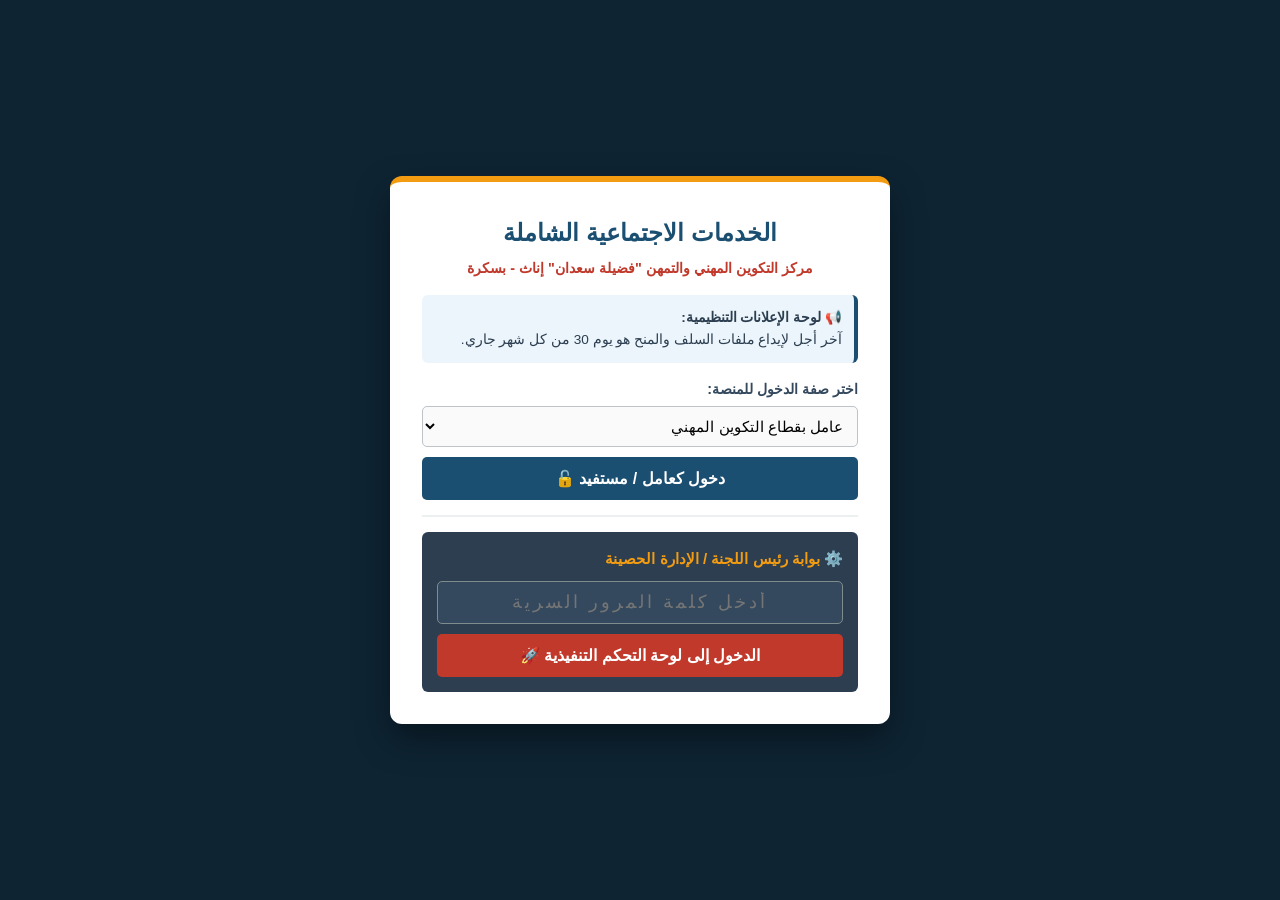
==== index.html @ 5bfc1019 "Change greeting from 'Hello' to 'Goodbye'" ====
<!DOCTYPE html>
<html lang="ar" dir="rtl">
<head>
    <meta charset="UTF-8">
    <meta name="viewport" content="width=device-width, initial-scale=1.0">
    <title>المنصة المتكاملة للخدمات الاجتماعية - فضيلة سعدان إناث - بسكرة</title>
    <style>
        * { box-sizing: border-box; margin: 0; padding: 0; font-family: Tahoma, sans-serif; }
        body { background: #eef2f5; color: #2c3e50; line-height: 1.6; }
        .alert-bar { background: #c0392b; color: white; text-align: center; padding: 10px; font-weight: bold; font-size: 0.95rem; }
        header { background: #1b4f72; color: white; padding: 2rem 1rem; text-align: center; position: relative; border-bottom: 4px solid #f39c12; }
        .container { width: 95%; max-width: 1400px; margin: auto; padding: 1.5rem 0; }
        .card { background: white; padding: 1.5rem; margin: 1.5rem 0; border-radius: 8px; box-shadow: 0 4px 6px rgba(0,0,0,0.08); border-top: 4px solid #1b4f72; }
        .title { color: #1b4f72; margin-bottom: 1rem; font-size: 1.25rem; border-bottom: 2px solid #ebf5fb; padding-bottom: 8px; display: flex; justify-content: space-between; align-items: center; }
        .form-group { margin-bottom: 15px; text-align: right; }
        label { display: block; margin-bottom: 5px; font-weight: bold; font-size: 0.9rem; color: #34495e; }
        input, select, textarea { width: 100%; padding: 10px; border: 1px solid #bdc3c7; border-radius: 5px; font-size: 0.95rem; background: #fafafa; }
        input:focus, select:focus, textarea:focus { border-color: #1b4f72; outline: none; background: #fff; }
        .btn-action { background: #27ae60; color: white; border: none; padding: 12px; width: 100%; border-radius: 5px; font-weight: bold; cursor: pointer; font-size: 1rem; transition: 0.2s; }
        .btn-action:hover { background: #219653; }
        
        #auth-overlay { position: fixed; top: 0; left: 0; width: 100%; height: 100%; background: #0e2433; display: flex; justify-content: center; align-items: center; z-index: 99999; padding: 15px; overflow-y: auto; }
        .auth-box { background: white; padding: 2rem; border-radius: 12px; width: 100%; max-width: 500px; text-align: center; box-shadow: 0 15px 35px rgba(0,0,0,0.4); border-top: 6px solid #f39c12; }
        
        .services-table { width: 100%; border-collapse: collapse; margin-top: 10px; text-align: right; font-size: 0.85rem; }
        .services-table th, .services-table td { border: 1px solid #d5dbdb; padding: 10px; }
        .services-table th { background: #1b4f72; color: white; }
        .services-table tr:nth-child(even) { background: #f8f9f9; }
        
        .grid-4 { display: grid; grid-template-columns: repeat(4, 1fr); gap: 15px; }
        .grid-3 { display: grid; grid-template-columns: repeat(3, 1fr); gap: 15px; }
        .grid-2 { display: grid; grid-template-columns: 1fr 1fr; gap: 15px; }
        @media(max-width: 1000px) { .grid-4, .grid-3, .grid-2 { grid-template-columns: 1fr; } }
        
        .badge { display: inline-block; padding: 4px 8px; border-radius: 4px; font-size: 0.75rem; font-weight: bold; }
        .badge-success { background: #27ae60; color: white; }
        .badge-warning { background: #f39c12; color: white; }
        .badge-danger { background: #c0392b; color: white; }

        footer { background: #111; color: white; text-align: center; padding: 1.5rem; margin-top: 3rem; font-size: 0.85rem; border-top: 4px solid #1b4f72; }
        .hidden-section { display: none; }
        .whatsapp-btn { background: #25d366; color: white; display: inline-block; padding: 12px; border-radius: 5px; text-decoration: none; font-weight: bold; text-align: center; width: 100%; margin-top: 10px; }
        
        .dashboard-stats { display: grid; grid-template-columns: repeat(4, 1fr); gap: 10px; margin-bottom: 15px; }
        @media(max-width: 768px) { .dashboard-stats { grid-template-columns: 1fr 1fr; } }
        .stat-box { background: #2c3e50; color: white; padding: 15px; border-radius: 6px; text-align: center; }
        .stat-box h3 { font-size: 1.5rem; color: #f39c12; margin-bottom: 5px; }
    </style>
</head>
<body>

    <!-- نافذة التحقق والدخول -->
    <div id="auth-overlay">
        <div class="auth-box">
            <h2 style="color: #1b4f72; margin-bottom: 5px;">الخدمات الاجتماعية الشاملة</h2>
            <div style="color: #c0392b; font-weight: bold; font-size: 0.9rem; margin-bottom: 15px;">مركز التكوين المهني والتمهن "فضيلة سعدان" إناث - بسكرة</div>
            
            <div style="background: #ebf5fb; padding: 12px; border-radius: 6px; margin-bottom: 15px; text-align: right; font-size: 0.85rem; border-right: 4px solid #1b4f72;">
                <b>📢 لوحة الإعلانات التنظيمية:</b><br>
                <span id="public-announcement-display">آخر أجل لإيداع ملفات السلف والمنح هو يوم 30 من كل شهر جاري.</span>
            </div>

            <div style="margin-bottom: 15px; text-align: right;">
                <label>اختر صفة الدخول للمنصة:</label>
                <select id="visitorRole" style="margin-bottom: 10px;">
                    <option value="عامل بقطاع التكوين المهني">عامل بقطاع التكوين المهني</option>
                    <option value="متقاعد من القطاع">متقاعد من القطاع</option>
                    <option value="من ذوي الحقوق">من ذوي الحقوق</option>
                    <option value="زائر خارجي">زائر خارجي / استعلامات</option>
                </select>
                <button onclick="loginAsVisitor()" class="btn-action" style="background: #1b4f72;">دخول كعامل / مستفيد 🔓</button>
            </div>
            
            <hr style="margin: 15px 0; border: 0; border-top: 2px solid #ecf0f1;">
            
            <!-- بوابة رئيس اللجنة (خانة كلمة المرور الخاصة بك) -->
            <div style="background: #2c3e50; padding: 15px; border-radius: 6px; text-align: right;">
                <h4 style="color: #f39c12; margin-bottom: 10px; font-size: 0.95rem;">⚙️ بوابة رئيس اللجنة / الإدارة الحصينة</h4>
                <div class="form-group" style="margin-bottom: 10px;">
                    <input type="password" id="adminKey" placeholder="أدخل كلمة المرور السرية" style="background: #34495e; color: #fff; border: 1px solid #7f8c8d; text-align: center; font-size: 1.1rem; letter-spacing: 3px;">
                </div>
                <button onclick="loginAsAdmin()" class="btn-action" style="background: #c0392b;">الدخول إلى لوحة التحكم التنفيذية 🚀</button>
            </div>
        </div>
    </div>

    <!-- واجهة العامل والمستفيد الشاملة -->
    <div id="worker-platform" class="hidden-section">
        <div class="alert-bar" id="worker-alert-bar">📢 تنبيه هام: آخر أجل لإيداع ملفات الاستفادة هو يوم 30 من كل شهر.</div>
        <header>
            <button onclick="location.reload()" style="position: absolute; top: 15px; left: 15px; background: #c0392b; color: white; border: none; padding: 8px 15px; border-radius: 5px; cursor: pointer; font-weight: bold; font-size: 0.85rem;">تسجيل الخروج 🏠</button>
            <h1>لجنة الخدمات الاجتماعية - فضيلة سعدان إناث</h1>
            <p>طريق طولقة - ولاية بسكرة | المنصة الرقمية الموحدة للخدمات</p>
        </header>
        
        <main class="container">
            <section class="card" style="background: #ebf5fb; border-right: 6px solid #1b4f72;">
                <h3 class="title" style="border:none; margin-bottom:5px;">📅 مستجدات ومواعيد اجتماعات اللجنة والجمعية العامة</h3>
                <p id="worker-meeting-info" style="font-size: 0.95rem; color: #2c3e50;">يتم الإعلان عن دورات الاجتماعات وجدول أعمال دراسة الملفات دورياً عبر هذه المنصة.</p>
            </section>

            <div class="grid-2">
                <section class="card">
                    <h2 class="title">🧮 حاسبة السلف الاجتماعية والمالية المتقدمة</h2>
                    <div class="form-group">
                        <label>اختر نوع السلفة أو الخدمة المطلوبة:</label>
                        <select id="loan-type">
                            <option value="سلفة اجتماعية استثنائية (مستعجلة)">سلفة اجتماعية استثنائية (مستعجلة)</option>
                            <option value="سلفة شراء تجهيزات منزلية كبرى">سلفة شراء تجهيزات منزلية كبرى</option>
                            <option value="سلفة بناء، توسيع أو ترميم سكن">سلفة بناء، توسيع أو ترميم سكن</option>
                            <option value="سلفة شراء مركبة أو إصلاحها">سلفة شراء مركبة أو إصلاحها</option>
                        </select>
                    </div>
                    <div class="form-group">
                        <label>المبلغ الإجمالي المراد استسلافه (دج):</label>
                        <input type="number" id="loan-amount" placeholder="مثال: 150000">
                    </div>
                    <div class="form-group">
                        <label>فترة الاستقطاع المقترحة (الأشهر):</label>
                        <select id="loan-months">
                            <option value="12">12 شهراً (سنة واحدة)</option>
                            <option value="24">24 شهراً (سنتان)</option>
                            <option value="36">36 شهراً (3 سنوات)</option>
                            <option value="48">48 شهراً (4 سنوات)</option>
                            <option value="60">60 شهراً (5 سنوات)</option>
                        </select>
                    </div>
                    <button onclick="calculateAdvancedLoan()" class="btn-action">حساب جدول الاستقطاعات الشهرية والتكلفة 💡</button>
                    <div id="loan-result" style="margin-top: 15px; font-weight: bold; color: #1b4f72; background: #f4f6f7; padding: 10px; border-radius: 5px;"></div>
                </section>

                <section class="card">
                    <h2 class="title">🎟️ دليل المنح، القسائم والنشاطات المدعمة</h2>
                    <div style="font-size: 0.88rem; line-height: 1.8;">
                        <p><b>1. قسائم الشراء الاستهلاكية:</b> قسائم عيد الأضحى، قسائم شهر رمضان المعظم، وقفة الدخول المدرسي.</p>
                        <p><b>2. المنح الاجتماعية السنوية:</b> منحة التمدرس للأبناء، منحة الأداء التربوي، منح الأزمات الصحية الخطيرة.</p>
                        <p><b>3. النشاطات الترفيهية والاستجمام:</b> رحلات الاستجمام الصيفية للعمال وعائلاتهم، العمرة، المخيمات الصيفية للأطفال.</p>
                        <p><b>4. الرعاية الصحية والتضامنية:</b> المساهمة في العمليات الجراحية المستعصية وشراء الأدوية غير القابلة للتعويض.</p>
                    </div>
                </section>
            </div>

            <section class="card">
                <h2 class="title">⚡ بنك الاستعلامات السريعة (دليل القوانين والملفات)</h2>
                <div class="grid-4" style="margin-bottom: 15px;">
                    <button onclick="showInfo('file_slaf')" class="btn-action" style="background:#2980b9; font-size:0.85rem;">ملف طلب السلف</button>
                    <button onclick="showInfo('file_tamadros')" class="btn-action" style="background:#2980b9; font-size:0.85rem;">ملف منحة التمدرس</button>
                    <button onclick="showInfo('file_sihha')" class="btn-action" style="background:#2980b9; font-size:0.85rem;">ملف المنحة الصحية</button>
                    <button onclick="showInfo('file_eid')" class="btn-action" style="background:#2980b9; font-size:0.85rem;">شروط قسائم العيد</button>
                </div>
                <div id="info-display-box" style="background:#f8f9f9; border:1px solid #bdc3c7; padding:12px; border-radius:5px; font-size:0.9rem; color:#2c3e50;">
                    اختر أحد الأزرار أعلاه للاطلاع الفوري على الشروط القانونية والوثائق المطلوبة لكل ملف.
                </div>
            </section>

            <section class="card">
                <h2 class="title">✉️ نظام المراسلات وتقديم الطلبات الرسمية للجنة</h2>
                <form onsubmit="submitWorkerRequest(event)">
                    <div class="grid-2">
                        <div class="form-group"><label>الاسم واللقب:</label><input type="text" id="req-name" required placeholder="اسمك الكريم كاملاً"></div>
                        <div class="form-group"><label>الرقم الاستدلالي / رقم الوظيفة:</label><input type="text" id="req-idnum" required placeholder="الرقم المهني الاستدلالي"></div>
                    </div>
                    <div class="grid-2">
                        <div class="form-group"><label>نوع الطلب الموجه للإدارة:</label>
                            <select id="req-category">
                                <option value="طلب سلفة اجتماعية">طلب سلفة اجتماعية</option>
                                <option value="طلب منحة (تمدرس / صحية / أخرى)">طلب منحة (تمدرس / صحية / أخرى)</option>
                                <option value="طلب قسائم الشراء">طلب قسائم الشراء</option>
                                <option value="استفسار أو شكوى عامة">استفسار أو شكوى عامة</option>
                            </select>
                        </div>
                        <div class="form-group"><label>موضوع المراسلة باختصار:</label><input type="text" id="req-subject" required placeholder="عنوان الموضوع الرئيسي"></div>
                    </div>
                    <div class="form-group"><label>نص الطلب أو التفاصيل بدقة:</label><textarea id="req-details" rows="4" required placeholder="اكتب تفاصيل طلبك أو استفسارك هنا ليتم تسجيله في سجل الأمانة..."></textarea></div>
                    
                    <!-- خانة إرفاق وتحميل الوثائق والملفات PDF أو صور -->
                    <div class="form-group" style="background: #fdfefe; border: 2px dashed #3498db; padding: 12px; border-radius: 6px;">
                        <label style="color: #1b4f72;">📎 إرفاق الوثائق الثبوتية والملفات المطلوبة (PDF / صور):</label>
                        <input type="file" id="req-file" accept=".pdf,image/*" style="background: #fff; border: none;">
                        <small style="color: #7f8c8d;">يمكنك إرفاق ملف PDF أو صورة كملف ثبوتي مع طلبك.</small>
                    </div>

                    <button type="submit" class="btn-action" style="background: #27ae60;">إرسال الطلب رسمياً لأمانة اللجنة 📤</button>
                </form>
                <a href="https://wa.me/213654850150" target="_blank" class="whatsapp-btn">💬 تواصل مباشر مع أمانة اللجنة عبر تطبيق الواتساب (0654850150)</a>
            </section>
        </main>
        <footer>جميع الحقوق محفوظة © 2026 - لجنة الخدمات الاجتماعية فضيلة سعدان إناث بسكرة</footer>
    </div>

    <!-- لوحة تحكم رئيس اللجنة التنفيذية الكبرى -->
    <div id="admin-platform" class="hidden-section" style="background: #111d28; color: white; min-height: 100vh; padding: 25px;">
        <div style="display: flex; justify-content: space-between; align-items: center; border-bottom: 2px solid #2c3e50; padding-bottom: 15px; margin-bottom: 20px;">
            <h2>🛡️ لوحة التحكم التنفيذية والسيادية لرئيس اللجنة والإدارة</h2>
            <button onclick="location.reload()" style="background: #c0392b; color: white; border: none; padding: 8px 18px; border-radius: 5px; cursor: pointer; font-weight: bold;">خروج آمن 🚪</button>
        </div>

        <div class="dashboard-stats">
            <div class="stat-box"><h3 id="stat-total-reqs">0</h3><p>إجمالي الطلبات الواردة</p></div>
            <div class="stat-box"><h3 style="color:#27ae60;">مفعل</h3><p>حالة النظام المالي</p></div>
            <div class="stat-box"><h3 style="color:#3498db;">نشط</h3><p>أرشيف المراسلات</p></div>
            <div class="stat-box"><h3 style="color:#e67e22;">مطابق</h3><p>المراقب المالي</p></div>
        </div>

        <div class="grid-2">
            <div class="card" style="background: #1e2b37; color: white; border-top-color: #f39c12;">
                <h3 style="color: #f39c12; margin-bottom: 10px; border-bottom: 1px solid #34495e; padding-bottom: 8px;">📢 الإدارة والتحكم الفوري في إعلانات المنصة</h3>
                <div class="form-group">
                    <label style="color: #bdc3c7;">تعديل نص التنبيه العام وشروط إيداع الملفات:</label>
                    <input type="text" id="admin-announcement-input" style="background: #2c3e50; color: white; border: 1px solid #4f5d73;">
                </div>
                <div class="form-group">
                    <label style="color: #bdc3c7;">تعديل جدول مواعيد الاجتماعات والجمعيات العامة:</label>
                    <input type="text" id="admin-meeting-input" style="background: #2c3e50; color: white; border: 1px solid #4f5d73;">
                </div>
                <button onclick="saveAdminAnnouncements()" class="btn-action" style="background: #2980b9;">تحديث ونشر التغييرات فوراً للجميع 🔄</button>
            </div>

            <!-- لوحة تغيير كلمة المرور الجديدة -->
            <div class="card" style="background: #1e2b37; color: white; border-top-color: #e74c3c;">
                <h3 style="color: #e74c3c; margin-bottom: 10px; border-bottom: 1px solid #34495e; padding-bottom: 8px;">🔑 إعدادات الأمان: تغيير كلمة المرور الخاصة</h3>
                <div class="form-group">
                    <label style="color: #bdc3c7;">كلمة المرور الجديدة:</label>
                    <input type="password" id="new-admin-pass" placeholder="أدخل كلمة المرور الجديدة" style="background: #2c3e50; color: white; border: 1px solid #4f5d73;">
                </div>
                <div class="form-group">
                    <label style="color: #bdc3c7;">تأكيد كلمة المرور الجديدة:</label>
                    <input type="password" id="confirm-admin-pass" placeholder="أعد إدخال كلمة المرور" style="background: #2c3e50; color: white; border: 1px solid #4f5d73;">
                </div>
                <button onclick="changeAdminPassword()" class="btn-action" style="background: #c0392b;">حفظ كلمة المرور الجديدة 🔒</button>
            </div>
        </div>

        <!-- لوحة إرسال التقارير الرسمية للمراقب المالي، الوزارة، ورئيس اللجنة -->
        <div class="card" style="background: #1e2b37; color: white; border-top-color: #3498db;">
            <h3 style="color: #3498db; margin-bottom: 10px; border-bottom: 1px solid #34495e; padding-bottom: 8px;">📤 إرسال التقارير الدورية (إلى المراقب المالي، الوزارة، ورئيس اللجنة)</h3>
            <div class="grid-2">
                <div class="form-group">
                    <label style="color: #bdc3c7;">جهة الإرسال الرسمية:</label>
                    <select id="report-target" style="background: #2c3e50; color: white; border: 1px solid #4f5d73;">
                        <option value="المراقب المالي الولائي">المراقب المالي الولائي</option>
                        <option value="المديرية العامة / الوزارة الوصية">المديرية العامة / الوزارة الوصية</option>
                        <option value="رئيس اللجنة التنفيذية">رئيس اللجنة التنفيذية</option>
                    </select>
                </div>
                <div class="form-group">
                    <label style="color: #bdc3c7;">عنوان التقرير أو الحصيلة المادية:</label>
                    <input type="text" id="report-title" placeholder="مثال: الحصيلة الشهرية للسلف والمنح الاجتماعية" style="background: #2c3e50; color: white; border: 1px solid #4f5d73;">
                </div>
            </div>
            <div class="form-group">
                <label style="color: #bdc3c7;">محتوى التقرير الرسمي / ملاحظات الاعتمادات:</label>
                <textarea id="report-content" rows="3" placeholder="اكتب تفاصيل التقرير الموجه للجهات الرقابية..." style="background: #2c3e50; color: white; border: 1px solid #4f5d73;"></textarea>
            </div>
            <div class="form-group">
                <label style="color: #bdc3c7;">إرفاق الملف أو الوثيقة (PDF للتقرير):</label>
                <input type="file" id="report-file" accept=".pdf" style="background: #2c3e50; color: white; border: 1px solid #4f5d73;">
            </div>
            <button onclick="sendOfficialReport()" class="btn-action" style="background: #2980b9;">إرسال التقرير رسمياً للجهات المعنية 📨</button>
        </div>

        <div class="card" style="background: #1e2b37; color: white; border-top-color: #27ae60;">
            <h3 style="color: #27ae60; margin-bottom: 10px; border-bottom: 1px solid #34495e; padding-bottom: 8px;">📊 سجل مراقبة الاعتمادات المالية والميزانية</h3>
            <div style="font-size: 0.88rem; line-height: 1.8; color: #ecf0f1;">
                • الاعتمادات المرصودة للسلف الاجتماعية: مطابقة للنسب التنظيمية.<br>
                • ميزانية الخدمات الصحية والتضامنية: مسيرة بحسب الأولوية القانونية.<br>
                • مصاريف التسيير الإداري والأنشطة الثقافية: مرخصة من الجمعية العامة.<br>
                • حالة مطابقة الحسابات: تم المصادقة عليها من طرف أمين المحاسبة.
            </div>
        </div>

        <div class="card" style="background: #1e2b37; color: white; border-top-color: #e67e22;">
            <h3 style="color: #e67e22; margin-bottom: 10px; border-bottom: 1px solid #34495e; padding-bottom: 8px;">⚙️ لوحة الأوامر الإدارية السريعة والتحكم بالأرشيف</h3>
            <div class="grid-3">
                <button onclick="exportRequestsReport()" class="btn-action" style="background:#27ae60; font-size:0.85rem;">طباعة تقرير الطلبات الشامل 🖨️</button>
                <button onclick="simulateBackup()" class="btn-action" style="background:#2980b9; font-size:0.85rem;">إنشاء نسخة احتياطية للبيانات 💾</button>
                <button onclick="clearAllRequests()" class="btn-action" style="background:#c0392b; font-size:0.85rem;">مسح وتفريغ الأرشيف بالكامل 🗑️</button>
            </div>
        </div>

        <div class="card" style="background: #1e2b37; color: white; border-top-color: #3498db;">
            <h3 style="color: #3498db; margin-bottom: 10px; border-bottom: 1px solid #34495e; padding-bottom: 8px;">📥 سجل طلبات العمال والمستفيدين الواردة (الأرشيف الحي)</h3>
            <div style="overflow-x: auto;">
                <table class="services-table" style="background: #1e2b37; color: white;">
                    <thead>
                        <tr>
                            <th style="background: #2c3e50; color:white;">الرقم والاسم والصفة</th>
                            <th style="background: #2c3e50; color:white;">نوع وموضوع الطلب</th>
                            <th style="background: #2c3e50; color:white;">تفاصيل المراسلة والملفات</th>
                            <th style="background: #2c3e50; color:white;">إجراءات التحكم</th>
                        </tr>
                    </thead>
                    <tbody id="admin-requests-list">
                        <tr><td colspan="4" style="text-align:center; color:#95a5a6;">لا توجد طلبات مسجلة في الأرشيف حالياً.</td></tr>
                    </tbody>
                </table>
            </div>
        </div>
    </div>

    <script>
        window.onload = function() {
            let savedAnnounce = localStorage.getItem('social_announcement');
            let savedMeeting = localStorage.getItem('social_meeting');
            
            if(savedAnnounce) {
                document.getElementById('public-announcement-display').innerText = savedAnnounce;
                document.getElementById('worker-alert-bar').innerText = "📢 " + savedAnnounce;
            }
            if(savedMeeting) {
                document.getElementById('worker-meeting-info').innerText = savedMeeting;
            }
            updateStatsCount();
        };

        function loginAsVisitor() {
            document.getElementById('auth-overlay').style.display = 'none';
            document.getElementById('worker-platform').style.display = 'block';
        }

        function loginAsAdmin() {
            const passInput = document.getElementById('adminKey');
            const pass = passInput.value.trim();
            const currentAdminPass = localStorage.getItem('admin_custom_password') || "123456";
            
            if (pass === currentAdminPass) {
                document.getElementById('auth-overlay').style.display = 'none';
                document.getElementById('admin-platform').style.display = 'block';
                
                document.getElementById('admin-announcement-input').value = localStorage.getItem('social_announcement') || "آخر أجل لإيداع ملفات السلف والمنح هو يوم 30 من كل شهر جاري.";
                document.getElementById('admin-meeting-input').value = localStorage.getItem('social_meeting') || "يتم الإعلان عن دورات الاجتماعات وجدول أعمال دراسة الملفات دورياً عبر هذه المنصة.";
                
                loadAdminRequests();
            } else {
                alert("❌ كلمة المرور غير صحيحة!");
                passInput.value = "";
                passInput.focus();
            }
        }

        function changeAdminPassword() {
            const newPass = document.getElementById('new-admin-pass').value.trim();
            const confirmPass = document.getElementById('confirm-admin-pass').value.trim();

            if (!newPass) {
                alert("⚠️ الرجاء إدخال كلمة المرور الجديدة.");
                return;
            }

            if (newPass !== confirmPass) {
                alert("❌ كلمة المرور غير متطابقة في الخانتين!");
                return;
            }

            localStorage.setItem('admin_custom_password', newPass);
            alert("✅ تم تغيير وحفظ كلمة المرور الجديدة بنجاح!");
            document.getElementById('new-admin-pass').value = "";
            document.getElementById('confirm-admin-pass').value = "";
        }

        function calculateAdvancedLoan() {
            let amt = parseFloat(document.getElementById('loan-amount').value);
            let type = document.getElementById('loan-type').value;
            let months = parseInt(document.getElementById('loan-months').value);
            
            if(!amt || amt <= 0) {
                alert("الرجاء إدخال مبلغ صحيح.");
                return;
            }
            let monthlyInstallment = (amt / months).toFixed(2);
            document.getElementById('loan-result').innerHTML = `✅ نوع الخدمة: (${type})<br>• المبلغ الإجمالي: ${amt.toLocaleString()} دج<br>• مدة الاستقطاع: ${months} شهراً<br>• قيمة القسط الشهري التقريبي: <b>${monthlyInstallment} دج / شهرياً</b>.`;
        }

        function showInfo(type) {
            const box = document.getElementById('info-display-box');
            let content = "";
            switch(type) {
                case 'file_slaf':
                    content = "<b>📄 ملف طلب السلفة الاجتماعية:</b> طلب خطي موجه لرئيس اللجنة، كشف الراتب الأخير، تعهد بالتسقطاع الشهري، شهادة العمل، وملء استمارة المعلومات عبر المنصة.";
                    break;
                case 'file_tamadros':
                    content = "<b>📄 ملف منحة التمدرس (الأداة المدرسية):</b> شهادة مدرسية للأبناء المتمدرسين (من الابتدائي إلى الجامعي)، صك پوسالي مشطوب أو رقم حساب بنكي خاص بالعامل.";
                    break;
                case 'file_sihha':
                    content = "<b>📄 ملف المنحة الصحية والعمليات:</b> تقرير طبي معتمد من أخصائي، وصفات الأدوية الأصلية، فواتير المصاريف الطبية، بطاقة الشفاء.";
                    break;
                case 'file_eid':
                    content = "<b>📄 شروط الاستفادة من قسائم العيد ورمضان:</b> أن يكون العامل مسجلاً ومخرجا لانخراطه في الخدمات الاجتماعية بصفة منتظمة، ويتم توزيعها وفق القائمة الاسمية.";
                    break;
            }
            box.innerHTML = content;
        }

        function submitWorkerRequest(event) {
            event.preventDefault();
            const role = document.getElementById('visitorRole').value;
            const fileInput = document.getElementById('req-file');
            let fileName = fileInput.files.length > 0 ? fileInput.files[0].name : "لا توجد مرفقات";

            const requestData = {
                id: Date.now(),
                name: document.getElementById('req-name').value + ` (${role})`,
                idnum: document.getElementById('req-idnum').value,
                category: document.getElementById('req-category').value,
                subject: document.getElementById('req-subject').value,
                details: document.getElementById('req-details').value,
                fileName: fileName,
                date: new Date().toLocaleDateString('ar-DZ')
            };

            let requests = JSON.parse(localStorage.getItem('social_requests')) || [];
            requests.push(requestData);
            localStorage.setItem('social_requests', JSON.stringify(requests));

            alert("✅ تم إرسال طلبك بنجاح وتسجيله برقم مرجعي لدى أمانة اللجنة!");
            event.target.reset();
            updateStatsCount();
        }

        function saveAdminAnnouncements() {
            let newAnnounce = document.getElementById('admin-announcement-input').value;
            let newMeeting = document.getElementById('admin-meeting-input').value;
            
            localStorage.setItem('social_announcement', newAnnounce);
            localStorage.setItem('social_meeting', newMeeting);
            
            alert("✅ تم تحديث ونشر الإعلانات والمواعيد لجميع مستخدمي المنصة بنجاح!");
        }

        function sendOfficialReport() {
            let target = document.getElementById('report-target').value;
            let title = document.getElementById('report-title').value;
            let content = document.getElementById('report-content').value;
            let fileInput = document.getElementById('report-file');
            let fileName = fileInput.files.length > 0 ? fileInput.files[0].name : "بدون وثيقة مرفقة";

            if(!title || !content) {
                alert("⚠️ الرجاء ملء عنوان ومحتوى التقرير قبل الإرسال.");
                return;
            }

            alert(`✅ تم إرسال التقرير الرسمي بنجاح إلى: (${target})\n• عنوان التقرير: ${title}\n• الملف المرفق: ${fileName}`);
            document.getElementById('report-title').value = "";
            document.getElementById('report-content').value = "";
            document.getElementById('report-file').value = "";
        }

        function loadAdminRequests() {
            const tbody = document.getElementById('admin-requests-list');
            let requests = JSON.parse(localStorage.getItem('social_requests')) || [];
            updateStatsCount();
            
            if (requests.length === 0) {
                tbody.innerHTML = `<tr><td colspan="4" style="text-align:center; color:#95a5a6;">لا توجد طلبات مسجلة في الأرشيف حالياً.</td></tr>`;
                return;
            }
            
            tbody.innerHTML = "";
            requests.forEach((r) => {
                tbody.innerHTML += `
                    <tr>
                        <td style="border: 1px solid #4f5d73;"><b>${r.name}</b><br><span style="color:#f39c12; font-size:0.75rem;">الرقم المهني: ${r.idnum}</span></td>
                        <td style="border: 1px solid #4f5d73;"><span class="badge badge-warning">${r.category}</span><br><b>${r.subject}</b></td>
                        <td style="border: 1px solid #4f5d73; font-size:0.8rem;">${r.details}<br><span style="color:#3498db; font-size:0.75rem;">📎 المرفق: ${r.fileName}</span><br><span style="color:#bdc3c7; font-size:0.7rem;">تاريخ الإرسال: ${r.date}</span></td>
                        <td style="border: 1px solid #4f5d73; text-align:center;">
                            <button onclick="deleteSingleRequest(${r.id})" style="background:#c0392b; color:white; border:none; padding:5px 10px; border-radius:3px; cursor:pointer; font-size:0.75rem;">حذف الطلب ❌</button>
                        </td>
                    </tr>
                `;
            });
        }

        function deleteSingleRequest(id) {
            let requests = JSON.parse(localStorage.getItem('social_requests')) || [];
            requests = requests.filter(r => r.id !== id);
            localStorage.setItem('social_requests', JSON.stringify(requests));
            loadAdminRequests();
        }

        function clearAllRequests() {
            if(confirm("هل أنت متأكد من رغبتك في مسح كافة طلبات الأرشيف؟")) {
                localStorage.removeItem('social_requests');
                loadAdminRequests();
            }
        }

        function exportRequestsReport() {
            window.print();
        }

        function simulateBackup() {
            alert("💾 تم إنشاء نسخة احتياطية لبيانات المنصة وسجلاتها بنجاح في متصفحك المحلي!");
        }

        function updateStatsCount() {
            let requests = JSON.parse(localStorage.getItem('social_requests')) || [];
            let statEl = document.getElementById('stat-total-reqs');
            if(statEl) statEl.innerText = requests.length;
        }
    </script>
</body>
</html>
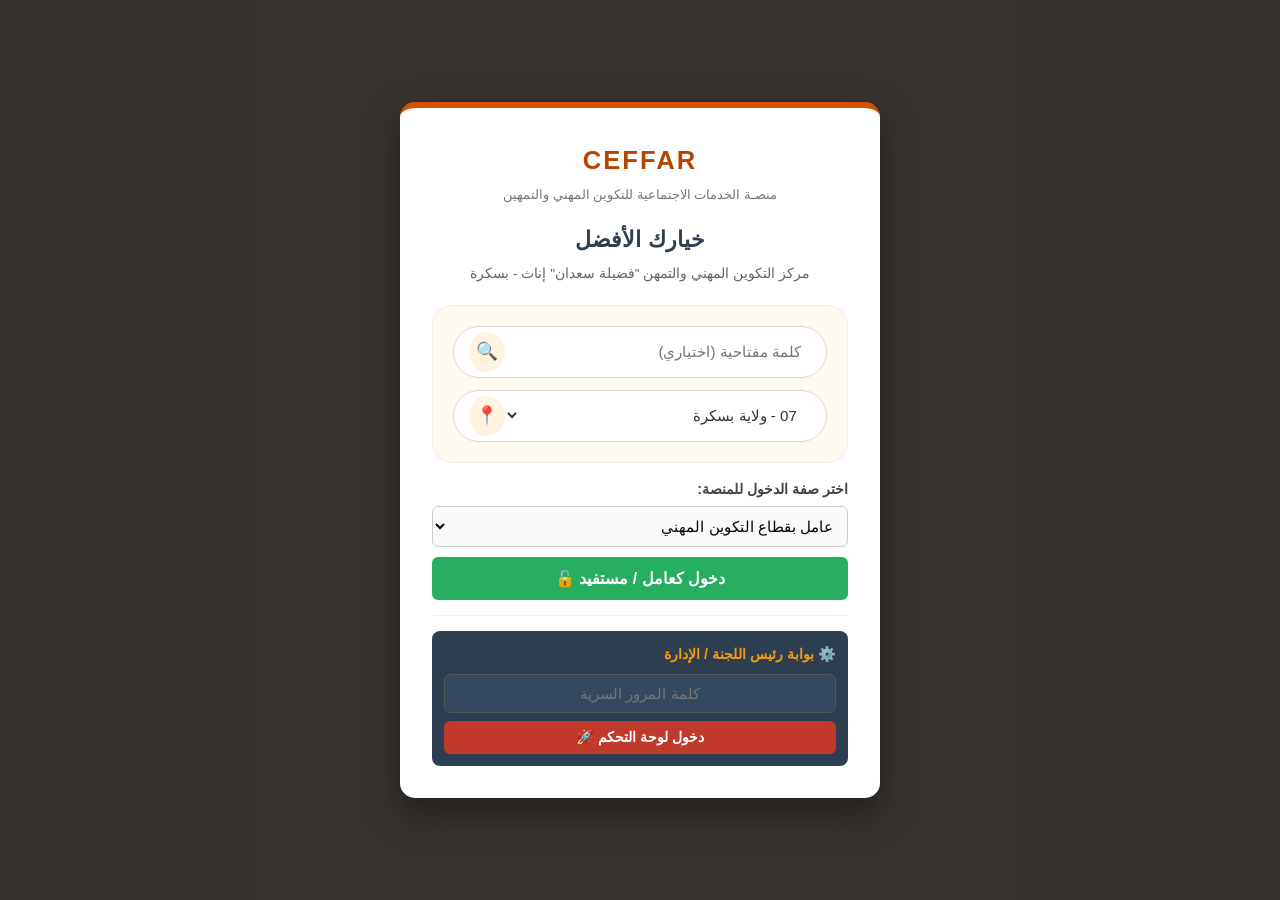
==== commit b2c42a1b: "Update print statement from 'Hello' to 'Goodbye'" ====
--- a/index.html
+++ b/index.html
@@ -3,43 +3,135 @@
 <head>
     <meta charset="UTF-8">
     <meta name="viewport" content="width=device-width, initial-scale=1.0">
-    <title>المنصة المتكاملة للخدمات الاجتماعية - فضيلة سعدان إناث - بسكرة</title>
+    <title>CEFFAR - المنصة المتكاملة للخدمات الاجتماعية</title>
     <style>
         * { box-sizing: border-box; margin: 0; padding: 0; font-family: Tahoma, sans-serif; }
-        body { background: #eef2f5; color: #2c3e50; line-height: 1.6; }
-        .alert-bar { background: #c0392b; color: white; text-align: center; padding: 10px; font-weight: bold; font-size: 0.95rem; }
-        header { background: #1b4f72; color: white; padding: 2rem 1rem; text-align: center; position: relative; border-bottom: 4px solid #f39c12; }
-        .container { width: 95%; max-width: 1400px; margin: auto; padding: 1.5rem 0; }
-        .card { background: white; padding: 1.5rem; margin: 1.5rem 0; border-radius: 8px; box-shadow: 0 4px 6px rgba(0,0,0,0.08); border-top: 4px solid #1b4f72; }
-        .title { color: #1b4f72; margin-bottom: 1rem; font-size: 1.25rem; border-bottom: 2px solid #ebf5fb; padding-bottom: 8px; display: flex; justify-content: space-between; align-items: center; }
+        body { background: #fdfbf7; color: #2c3e50; line-height: 1.6; }
+        
+        /* تصميم الهيرو والواجهة الرئيسية المشابهة للصورة */
+        .hero-section {
+            background: linear-gradient(rgba(212, 160, 107, 0.85), rgba(180, 120, 60, 0.9)), url('https://images.unsplash.com/photo-1541888946425-d0fbb18fef49?auto=format&fit=crop&w=1200&q=80') no-repeat center center/cover;
+            min-height: 100vh;
+            display: flex;
+            flex-direction: column;
+            justify-content: space-between;
+            position: relative;
+            padding: 20px;
+        }
+
+        .top-nav {
+            display: flex;
+            justify-content: space-between;
+            align-items: center;
+            padding: 10px 20px;
+        }
+
+        .logo-area {
+            text-align: center;
+        }
+
+        .logo-area img {
+            height: 40px;
+        }
+
+        .logo-text {
+            font-size: 1.2rem;
+            font-weight: bold;
+            letter-spacing: 2px;
+            color: #3b220c;
+        }
+
+        .menu-btn {
+            background: none;
+            border: 2px solid #5c3a21;
+            padding: 8px 12px;
+            border-radius: 8px;
+            cursor: pointer;
+            color: #5c3a21;
+            font-size: 1.2rem;
+        }
+
+        .hero-content {
+            text-align: center;
+            color: white;
+            margin-bottom: 20px;
+        }
+
+        .hero-content h1 {
+            font-size: 2.2rem;
+            text-shadow: 0 2px 4px rgba(0,0,0,0.4);
+            margin-bottom: 10px;
+        }
+
+        /* صندوق البحث والفلترة العائم */
+        .search-floating-box {
+            background: #fffaf0;
+            padding: 20px;
+            border-radius: 20px;
+            box-shadow: 0 10px 25px rgba(0,0,0,0.2);
+            width: 100%;
+            max-width: 600px;
+            margin: 0 auto 20px auto;
+            border: 1px solid #e6d5be;
+        }
+
+        .search-input-group {
+            display: flex;
+            align-items: center;
+            background: white;
+            border: 1px solid #dcd6cd;
+            border-radius: 30px;
+            padding: 5px 15px;
+            margin-bottom: 12px;
+        }
+
+        .search-input-group input, .search-input-group select {
+            border: none;
+            background: transparent;
+            width: 100%;
+            padding: 10px;
+            font-size: 0.95rem;
+            outline: none;
+            text-align: right;
+            color: #333;
+        }
+
+        .search-icon-btn {
+            background: #fff3e0;
+            border: none;
+            border-radius: 50%;
+            width: 40px;
+            height: 40px;
+            display: flex;
+            align-items: center;
+            justify-content: center;
+            cursor: pointer;
+            color: #d35400;
+            font-size: 1.1rem;
+        }
+
+        /* التنسيقات العامة للوحة والبطاقات الداخلية */
+        .container { width: 95%; max-width: 1200px; margin: auto; padding: 1.5rem 0; }
+        .card { background: white; padding: 1.5rem; margin: 1.5rem 0; border-radius: 12px; box-shadow: 0 4px 15px rgba(0,0,0,0.05); border-top: 4px solid #d35400; }
+        .title { color: #d35400; margin-bottom: 1rem; font-size: 1.25rem; border-bottom: 2px solid #f8f9f9; padding-bottom: 8px; display: flex; justify-content: space-between; align-items: center; }
         .form-group { margin-bottom: 15px; text-align: right; }
-        label { display: block; margin-bottom: 5px; font-weight: bold; font-size: 0.9rem; color: #34495e; }
-        input, select, textarea { width: 100%; padding: 10px; border: 1px solid #bdc3c7; border-radius: 5px; font-size: 0.95rem; background: #fafafa; }
-        input:focus, select:focus, textarea:focus { border-color: #1b4f72; outline: none; background: #fff; }
-        .btn-action { background: #27ae60; color: white; border: none; padding: 12px; width: 100%; border-radius: 5px; font-weight: bold; cursor: pointer; font-size: 1rem; transition: 0.2s; }
-        .btn-action:hover { background: #219653; }
-        
-        #auth-overlay { position: fixed; top: 0; left: 0; width: 100%; height: 100%; background: #0e2433; display: flex; justify-content: center; align-items: center; z-index: 99999; padding: 15px; overflow-y: auto; }
-        .auth-box { background: white; padding: 2rem; border-radius: 12px; width: 100%; max-width: 500px; text-align: center; box-shadow: 0 15px 35px rgba(0,0,0,0.4); border-top: 6px solid #f39c12; }
-        
-        .services-table { width: 100%; border-collapse: collapse; margin-top: 10px; text-align: right; font-size: 0.85rem; }
-        .services-table th, .services-table td { border: 1px solid #d5dbdb; padding: 10px; }
-        .services-table th { background: #1b4f72; color: white; }
-        .services-table tr:nth-child(even) { background: #f8f9f9; }
-        
+        label { display: block; margin-bottom: 5px; font-weight: bold; font-size: 0.9rem; color: #444; }
+        input, select, textarea { width: 100%; padding: 10px; border: 1px solid #ccc; border-radius: 6px; font-size: 0.95rem; background: #fafafa; }
+        input:focus, select:focus, textarea:focus { border-color: #d35400; outline: none; background: #fff; }
+        .btn-action { background: #d35400; color: white; border: none; padding: 12px; width: 100%; border-radius: 6px; font-weight: bold; cursor: pointer; font-size: 1rem; transition: 0.2s; }
+        .btn-action:hover { background: #b54600; }
+
+        /* نافذة الدخول الفوقية */
+        #auth-overlay { position: fixed; top: 0; left: 0; width: 100%; height: 100%; background: rgba(20, 15, 10, 0.85); display: flex; justify-content: center; align-items: center; z-index: 99999; padding: 15px; overflow-y: auto; }
+        .auth-box { background: white; padding: 2rem; border-radius: 15px; width: 100%; max-width: 480px; text-align: center; box-shadow: 0 15px 35px rgba(0,0,0,0.4); border-top: 6px solid #d35400; }
+
+        .grid-2 { display: grid; grid-template-columns: 1fr 1fr; gap: 15px; }
         .grid-4 { display: grid; grid-template-columns: repeat(4, 1fr); gap: 15px; }
-        .grid-3 { display: grid; grid-template-columns: repeat(3, 1fr); gap: 15px; }
-        .grid-2 { display: grid; grid-template-columns: 1fr 1fr; gap: 15px; }
-        @media(max-width: 1000px) { .grid-4, .grid-3, .grid-2 { grid-template-columns: 1fr; } }
-        
-        .badge { display: inline-block; padding: 4px 8px; border-radius: 4px; font-size: 0.75rem; font-weight: bold; }
-        .badge-success { background: #27ae60; color: white; }
-        .badge-warning { background: #f39c12; color: white; }
-        .badge-danger { background: #c0392b; color: white; }
-
-        footer { background: #111; color: white; text-align: center; padding: 1.5rem; margin-top: 3rem; font-size: 0.85rem; border-top: 4px solid #1b4f72; }
+        @media(max-width: 800px) { .grid-2, .grid-4 { grid-template-columns: 1fr; } }
+
         .hidden-section { display: none; }
-        .whatsapp-btn { background: #25d366; color: white; display: inline-block; padding: 12px; border-radius: 5px; text-decoration: none; font-weight: bold; text-align: center; width: 100%; margin-top: 10px; }
+        .whatsapp-btn { background: #25d366; color: white; display: inline-block; padding: 12px; border-radius: 6px; text-decoration: none; font-weight: bold; text-align: center; width: 100%; margin-top: 10px; }
+        footer { background: #222; color: white; text-align: center; padding: 1.5rem; margin-top: 3rem; font-size: 0.85rem; border-top: 4px solid #d35400; }
         
         .dashboard-stats { display: grid; grid-template-columns: repeat(4, 1fr); gap: 10px; margin-bottom: 15px; }
         @media(max-width: 768px) { .dashboard-stats { grid-template-columns: 1fr 1fr; } }
@@ -49,15 +141,30 @@
 </head>
 <body>
 
-    <!-- نافذة التحقق والدخول -->
+    <!-- الواجهة الأولى (مطابقة تماماً للصورة: الشعار، الخلفية، خيارك الأفضل، وصندوق البحث/الولاية) -->
     <div id="auth-overlay">
         <div class="auth-box">
-            <h2 style="color: #1b4f72; margin-bottom: 5px;">الخدمات الاجتماعية الشاملة</h2>
-            <div style="color: #c0392b; font-weight: bold; font-size: 0.9rem; margin-bottom: 15px;">مركز التكوين المهني والتمهن "فضيلة سعدان" إناث - بسكرة</div>
+            <div style="margin-bottom: 10px;">
+                <h3 class="logo-text" style="font-size: 1.6rem; color: #b54600;">CEFFAR</h3>
+                <span style="font-size: 0.8rem; color: #777;">منصـة الخدمات الاجتماعية للتكوين المهني والتمهين</span>
+            </div>
             
-            <div style="background: #ebf5fb; padding: 12px; border-radius: 6px; margin-bottom: 15px; text-align: right; font-size: 0.85rem; border-right: 4px solid #1b4f72;">
-                <b>📢 لوحة الإعلانات التنظيمية:</b><br>
-                <span id="public-announcement-display">آخر أجل لإيداع ملفات السلف والمنح هو يوم 30 من كل شهر جاري.</span>
+            <h2 style="color: #2c3e50; margin: 15px 0 5px 0; font-size: 1.4rem;">خيارك الأفضل</h2>
+            <p style="color: #666; font-size: 0.85rem; margin-bottom: 20px;">مركز التكوين المهني والتمهن "فضيلة سعدان" إناث - بسكرة</p>
+
+            <!-- صندوق البحث والولاية تماماً مثل الصورة -->
+            <div class="search-floating-box" style="margin-bottom: 15px; box-shadow: none; border: 1px solid #eee;">
+                <div class="search-input-group">
+                    <input type="text" id="keyword-search" placeholder="كلمة مفتاحية (اختياري)">
+                    <button class="search-icon-btn">🔍</button>
+                </div>
+                <div class="search-input-group" style="margin-bottom: 0;">
+                    <select id="wilaya-select">
+                        <option value="07">07 - ولاية بسكرة</option>
+                        <option value="الكل">كل الولايات الأخرى</option>
+                    </select>
+                    <button class="search-icon-btn">📍</button>
+                </div>
             </div>
 
             <div style="margin-bottom: 15px; text-align: right;">
@@ -66,436 +173,126 @@
                     <option value="عامل بقطاع التكوين المهني">عامل بقطاع التكوين المهني</option>
                     <option value="متقاعد من القطاع">متقاعد من القطاع</option>
                     <option value="من ذوي الحقوق">من ذوي الحقوق</option>
-                    <option value="زائر خارجي">زائر خارجي / استعلامات</option>
                 </select>
-                <button onclick="loginAsVisitor()" class="btn-action" style="background: #1b4f72;">دخول كعامل / مستفيد 🔓</button>
+                <button onclick="loginAsVisitor()" class="btn-action" style="background: #27ae60;">دخول كعامل / مستفيد 🔓</button>
             </div>
             
-            <hr style="margin: 15px 0; border: 0; border-top: 2px solid #ecf0f1;">
+            <hr style="margin: 15px 0; border: 0; border-top: 1px solid #eee;">
             
-            <!-- بوابة رئيس اللجنة (خانة كلمة المرور الخاصة بك) -->
-            <div style="background: #2c3e50; padding: 15px; border-radius: 6px; text-align: right;">
-                <h4 style="color: #f39c12; margin-bottom: 10px; font-size: 0.95rem;">⚙️ بوابة رئيس اللجنة / الإدارة الحصينة</h4>
-                <div class="form-group" style="margin-bottom: 10px;">
-                    <input type="password" id="adminKey" placeholder="أدخل كلمة المرور السرية" style="background: #34495e; color: #fff; border: 1px solid #7f8c8d; text-align: center; font-size: 1.1rem; letter-spacing: 3px;">
-                </div>
-                <button onclick="loginAsAdmin()" class="btn-action" style="background: #c0392b;">الدخول إلى لوحة التحكم التنفيذية 🚀</button>
+            <!-- بوابة الإدارة -->
+            <div style="background: #2c3e50; padding: 12px; border-radius: 8px; text-align: right;">
+                <h4 style="color: #f39c12; margin-bottom: 8px; font-size: 0.9rem;">⚙️ بوابة رئيس اللجنة / الإدارة</h4>
+                <input type="password" id="adminKey" placeholder="كلمة المرور السرية" style="background: #34495e; color: #fff; border: 1px solid #555; text-align: center; margin-bottom: 8px;">
+                <button onclick="loginAsAdmin()" class="btn-action" style="background: #c0392b; font-size: 0.9rem; padding: 8px;">دخول لوحة التحكم 🚀</button>
             </div>
         </div>
     </div>
 
     <!-- واجهة العامل والمستفيد الشاملة -->
     <div id="worker-platform" class="hidden-section">
-        <div class="alert-bar" id="worker-alert-bar">📢 تنبيه هام: آخر أجل لإيداع ملفات الاستفادة هو يوم 30 من كل شهر.</div>
-        <header>
-            <button onclick="location.reload()" style="position: absolute; top: 15px; left: 15px; background: #c0392b; color: white; border: none; padding: 8px 15px; border-radius: 5px; cursor: pointer; font-weight: bold; font-size: 0.85rem;">تسجيل الخروج 🏠</button>
-            <h1>لجنة الخدمات الاجتماعية - فضيلة سعدان إناث</h1>
-            <p>طريق طولقة - ولاية بسكرة | المنصة الرقمية الموحدة للخدمات</p>
+        <header style="background: #d35400; color: white; padding: 2rem 1rem; text-align: center; position: relative;">
+            <button onclick="location.reload()" style="position: absolute; top: 15px; left: 15px; background: #2c3e50; color: white; border: none; padding: 8px 15px; border-radius: 5px; cursor: pointer; font-weight: bold; font-size: 0.85rem;">تسجيل الخروج 🏠</button>
+            <h1>لجنة الخدمات الاجتماعية - CEFFAR</h1>
+            <p>مركز التكوين المهني والتمهن "فضيلة سعدان" إناث - بسكرة</p>
         </header>
         
         <main class="container">
-            <section class="card" style="background: #ebf5fb; border-right: 6px solid #1b4f72;">
-                <h3 class="title" style="border:none; margin-bottom:5px;">📅 مستجدات ومواعيد اجتماعات اللجنة والجمعية العامة</h3>
-                <p id="worker-meeting-info" style="font-size: 0.95rem; color: #2c3e50;">يتم الإعلان عن دورات الاجتماعات وجدول أعمال دراسة الملفات دورياً عبر هذه المنصة.</p>
-            </section>
-
             <div class="grid-2">
                 <section class="card">
-                    <h2 class="title">🧮 حاسبة السلف الاجتماعية والمالية المتقدمة</h2>
+                    <h2 class="title">🧮 حاسبة السلف الاجتماعية والمالية</h2>
                     <div class="form-group">
-                        <label>اختر نوع السلفة أو الخدمة المطلوبة:</label>
+                        <label>نوع السلفة المطلوبة:</label>
                         <select id="loan-type">
-                            <option value="سلفة اجتماعية استثنائية (مستعجلة)">سلفة اجتماعية استثنائية (مستعجلة)</option>
-                            <option value="سلفة شراء تجهيزات منزلية كبرى">سلفة شراء تجهيزات منزلية كبرى</option>
-                            <option value="سلفة بناء، توسيع أو ترميم سكن">سلفة بناء، توسيع أو ترميم سكن</option>
-                            <option value="سلفة شراء مركبة أو إصلاحها">سلفة شراء مركبة أو إصلاحها</option>
+                            <option value="سلفة اجتماعية استثنائية">سلفة اجتماعية استثنائية</option>
+                            <option value="سلفة تجهيزات منزلية">سلفة تجهيزات منزلية</option>
+                            <option value="سلفة ترميم سكن">سلفة ترميم سكن</option>
                         </select>
                     </div>
                     <div class="form-group">
-                        <label>المبلغ الإجمالي المراد استسلافه (دج):</label>
+                        <label>المبلغ (دج):</label>
                         <input type="number" id="loan-amount" placeholder="مثال: 150000">
                     </div>
                     <div class="form-group">
-                        <label>فترة الاستقطاع المقترحة (الأشهر):</label>
+                        <label>فترة الاستقطاع:</label>
                         <select id="loan-months">
-                            <option value="12">12 شهراً (سنة واحدة)</option>
-                            <option value="24">24 شهراً (سنتان)</option>
-                            <option value="36">36 شهراً (3 سنوات)</option>
-                            <option value="48">48 شهراً (4 سنوات)</option>
-                            <option value="60">60 شهراً (5 سنوات)</option>
+                            <option value="12">12 شهراً</option>
+                            <option value="24">24 شهراً</option>
+                            <option value="36">36 شهراً</option>
                         </select>
                     </div>
-                    <button onclick="calculateAdvancedLoan()" class="btn-action">حساب جدول الاستقطاعات الشهرية والتكلفة 💡</button>
-                    <div id="loan-result" style="margin-top: 15px; font-weight: bold; color: #1b4f72; background: #f4f6f7; padding: 10px; border-radius: 5px;"></div>
+                    <button onclick="calculateAdvancedLoan()" class="btn-action">حساب الاستقطاع الشهري 💡</button>
+                    <div id="loan-result" style="margin-top: 15px; font-weight: bold; color: #d35400; background: #fdf5f0; padding: 10px; border-radius: 5px;"></div>
                 </section>
 
                 <section class="card">
-                    <h2 class="title">🎟️ دليل المنح، القسائم والنشاطات المدعمة</h2>
-                    <div style="font-size: 0.88rem; line-height: 1.8;">
-                        <p><b>1. قسائم الشراء الاستهلاكية:</b> قسائم عيد الأضحى، قسائم شهر رمضان المعظم، وقفة الدخول المدرسي.</p>
-                        <p><b>2. المنح الاجتماعية السنوية:</b> منحة التمدرس للأبناء، منحة الأداء التربوي، منح الأزمات الصحية الخطيرة.</p>
-                        <p><b>3. النشاطات الترفيهية والاستجمام:</b> رحلات الاستجمام الصيفية للعمال وعائلاتهم، العمرة، المخيمات الصيفية للأطفال.</p>
-                        <p><b>4. الرعاية الصحية والتضامنية:</b> المساهمة في العمليات الجراحية المستعصية وشراء الأدوية غير القابلة للتعويض.</p>
+                    <h2 class="title">🎟️ دليل الخدمات والمنح</h2>
+                    <div style="font-size: 0.9rem; line-height: 1.8;">
+                        <p><b>1. قسائم الشراء:</b> قسائم العيدين ورمضان والدخول المدرسي.</p>
+                        <p><b>2. المنح الاجتماعية:</b> منحة التمدرس، والأزمات الصحية الخطيرة.</p>
+                        <p><b>3. النشاطات:</b> رحلات الاستجمام الصيفية والعمرة للعمال.</p>
                     </div>
                 </section>
             </div>
 
             <section class="card">
-                <h2 class="title">⚡ بنك الاستعلامات السريعة (دليل القوانين والملفات)</h2>
-                <div class="grid-4" style="margin-bottom: 15px;">
-                    <button onclick="showInfo('file_slaf')" class="btn-action" style="background:#2980b9; font-size:0.85rem;">ملف طلب السلف</button>
-                    <button onclick="showInfo('file_tamadros')" class="btn-action" style="background:#2980b9; font-size:0.85rem;">ملف منحة التمدرس</button>
-                    <button onclick="showInfo('file_sihha')" class="btn-action" style="background:#2980b9; font-size:0.85rem;">ملف المنحة الصحية</button>
-                    <button onclick="showInfo('file_eid')" class="btn-action" style="background:#2980b9; font-size:0.85rem;">شروط قسائم العيد</button>
-                </div>
-                <div id="info-display-box" style="background:#f8f9f9; border:1px solid #bdc3c7; padding:12px; border-radius:5px; font-size:0.9rem; color:#2c3e50;">
-                    اختر أحد الأزرار أعلاه للاطلاع الفوري على الشروط القانونية والوثائق المطلوبة لكل ملف.
-                </div>
-            </section>
-
-            <section class="card">
-                <h2 class="title">✉️ نظام المراسلات وتقديم الطلبات الرسمية للجنة</h2>
+                <h2 class="title">✉️ نظام تقديم الطلبات والشكاوى</h2>
                 <form onsubmit="submitWorkerRequest(event)">
                     <div class="grid-2">
-                        <div class="form-group"><label>الاسم واللقب:</label><input type="text" id="req-name" required placeholder="اسمك الكريم كاملاً"></div>
-                        <div class="form-group"><label>الرقم الاستدلالي / رقم الوظيفة:</label><input type="text" id="req-idnum" required placeholder="الرقم المهني الاستدلالي"></div>
-                    </div>
-                    <div class="grid-2">
-                        <div class="form-group"><label>نوع الطلب الموجه للإدارة:</label>
-                            <select id="req-category">
-                                <option value="طلب سلفة اجتماعية">طلب سلفة اجتماعية</option>
-                                <option value="طلب منحة (تمدرس / صحية / أخرى)">طلب منحة (تمدرس / صحية / أخرى)</option>
-                                <option value="طلب قسائم الشراء">طلب قسائم الشراء</option>
-                                <option value="استفسار أو شكوى عامة">استفسار أو شكوى عامة</option>
-                            </select>
-                        </div>
-                        <div class="form-group"><label>موضوع المراسلة باختصار:</label><input type="text" id="req-subject" required placeholder="عنوان الموضوع الرئيسي"></div>
-                    </div>
-                    <div class="form-group"><label>نص الطلب أو التفاصيل بدقة:</label><textarea id="req-details" rows="4" required placeholder="اكتب تفاصيل طلبك أو استفسارك هنا ليتم تسجيله في سجل الأمانة..."></textarea></div>
-                    
-                    <!-- خانة إرفاق وتحميل الوثائق والملفات PDF أو صور -->
-                    <div class="form-group" style="background: #fdfefe; border: 2px dashed #3498db; padding: 12px; border-radius: 6px;">
-                        <label style="color: #1b4f72;">📎 إرفاق الوثائق الثبوتية والملفات المطلوبة (PDF / صور):</label>
-                        <input type="file" id="req-file" accept=".pdf,image/*" style="background: #fff; border: none;">
-                        <small style="color: #7f8c8d;">يمكنك إرفاق ملف PDF أو صورة كملف ثبوتي مع طلبك.</small>
-                    </div>
-
-                    <button type="submit" class="btn-action" style="background: #27ae60;">إرسال الطلب رسمياً لأمانة اللجنة 📤</button>
+                        <div class="form-group"><label>الاسم واللقب:</label><input type="text" id="req-name" required placeholder="اسمك الكريم"></div>
+                        <div class="form-group"><label>رقم الهاتف:</label><input type="text" id="req-idnum" required placeholder="رقم الهاتف"></div>
+                    </div>
+                    <div class="form-group"><label>نص الطلب أو التفاصيل:</label><textarea id="req-details" rows="3" required placeholder="اكتب تفاصيل طلبك..."></textarea></div>
+                    <button type="submit" class="btn-action">إرسال الطلب رسمياً 📤</button>
                 </form>
-                <a href="https://wa.me/213654850150" target="_blank" class="whatsapp-btn">💬 تواصل مباشر مع أمانة اللجنة عبر تطبيق الواتساب (0654850150)</a>
             </section>
         </main>
-        <footer>جميع الحقوق محفوظة © 2026 - لجنة الخدمات الاجتماعية فضيلة سعدان إناث بسكرة</footer>
+        <footer>جميع الحقوق محفوظة © 2026 - CEFFAR - بسكرة</footer>
     </div>
 
-    <!-- لوحة تحكم رئيس اللجنة التنفيذية الكبرى -->
-    <div id="admin-platform" class="hidden-section" style="background: #111d28; color: white; min-height: 100vh; padding: 25px;">
-        <div style="display: flex; justify-content: space-between; align-items: center; border-bottom: 2px solid #2c3e50; padding-bottom: 15px; margin-bottom: 20px;">
-            <h2>🛡️ لوحة التحكم التنفيذية والسيادية لرئيس اللجنة والإدارة</h2>
-            <button onclick="location.reload()" style="background: #c0392b; color: white; border: none; padding: 8px 18px; border-radius: 5px; cursor: pointer; font-weight: bold;">خروج آمن 🚪</button>
+    <!-- لوحة تحكم الإدارة -->
+    <div id="admin-platform" class="hidden-section" style="background: #111; color: white; min-height: 100vh; padding: 25px;">
+        <div style="display: flex; justify-content: space-between; align-items: center; border-bottom: 2px solid #333; padding-bottom: 15px; margin-bottom: 20px;">
+            <h2>🛡️ لوحة التحكم التنفيذية - CEFFAR</h2>
+            <button onclick="location.reload()" style="background: #c0392b; color: white; border: none; padding: 8px 15px; border-radius: 5px; cursor: pointer;">خروج 🚪</button>
         </div>
-
         <div class="dashboard-stats">
-            <div class="stat-box"><h3 id="stat-total-reqs">0</h3><p>إجمالي الطلبات الواردة</p></div>
-            <div class="stat-box"><h3 style="color:#27ae60;">مفعل</h3><p>حالة النظام المالي</p></div>
-            <div class="stat-box"><h3 style="color:#3498db;">نشط</h3><p>أرشيف المراسلات</p></div>
-            <div class="stat-box"><h3 style="color:#e67e22;">مطابق</h3><p>المراقب المالي</p></div>
+            <div class="stat-box"><h3>05</h3><p>الطلبات الجديدة</p></div>
+            <div class="stat-box"><h3>نشط</h3><p>حالة النظام</p></div>
         </div>
-
-        <div class="grid-2">
-            <div class="card" style="background: #1e2b37; color: white; border-top-color: #f39c12;">
-                <h3 style="color: #f39c12; margin-bottom: 10px; border-bottom: 1px solid #34495e; padding-bottom: 8px;">📢 الإدارة والتحكم الفوري في إعلانات المنصة</h3>
-                <div class="form-group">
-                    <label style="color: #bdc3c7;">تعديل نص التنبيه العام وشروط إيداع الملفات:</label>
-                    <input type="text" id="admin-announcement-input" style="background: #2c3e50; color: white; border: 1px solid #4f5d73;">
-                </div>
-                <div class="form-group">
-                    <label style="color: #bdc3c7;">تعديل جدول مواعيد الاجتماعات والجمعيات العامة:</label>
-                    <input type="text" id="admin-meeting-input" style="background: #2c3e50; color: white; border: 1px solid #4f5d73;">
-                </div>
-                <button onclick="saveAdminAnnouncements()" class="btn-action" style="background: #2980b9;">تحديث ونشر التغييرات فوراً للجميع 🔄</button>
-            </div>
-
-            <!-- لوحة تغيير كلمة المرور الجديدة -->
-            <div class="card" style="background: #1e2b37; color: white; border-top-color: #e74c3c;">
-                <h3 style="color: #e74c3c; margin-bottom: 10px; border-bottom: 1px solid #34495e; padding-bottom: 8px;">🔑 إعدادات الأمان: تغيير كلمة المرور الخاصة</h3>
-                <div class="form-group">
-                    <label style="color: #bdc3c7;">كلمة المرور الجديدة:</label>
-                    <input type="password" id="new-admin-pass" placeholder="أدخل كلمة المرور الجديدة" style="background: #2c3e50; color: white; border: 1px solid #4f5d73;">
-                </div>
-                <div class="form-group">
-                    <label style="color: #bdc3c7;">تأكيد كلمة المرور الجديدة:</label>
-                    <input type="password" id="confirm-admin-pass" placeholder="أعد إدخال كلمة المرور" style="background: #2c3e50; color: white; border: 1px solid #4f5d73;">
-                </div>
-                <button onclick="changeAdminPassword()" class="btn-action" style="background: #c0392b;">حفظ كلمة المرور الجديدة 🔒</button>
-            </div>
-        </div>
-
-        <!-- لوحة إرسال التقارير الرسمية للمراقب المالي، الوزارة، ورئيس اللجنة -->
-        <div class="card" style="background: #1e2b37; color: white; border-top-color: #3498db;">
-            <h3 style="color: #3498db; margin-bottom: 10px; border-bottom: 1px solid #34495e; padding-bottom: 8px;">📤 إرسال التقارير الدورية (إلى المراقب المالي، الوزارة، ورئيس اللجنة)</h3>
-            <div class="grid-2">
-                <div class="form-group">
-                    <label style="color: #bdc3c7;">جهة الإرسال الرسمية:</label>
-                    <select id="report-target" style="background: #2c3e50; color: white; border: 1px solid #4f5d73;">
-                        <option value="المراقب المالي الولائي">المراقب المالي الولائي</option>
-                        <option value="المديرية العامة / الوزارة الوصية">المديرية العامة / الوزارة الوصية</option>
-                        <option value="رئيس اللجنة التنفيذية">رئيس اللجنة التنفيذية</option>
-                    </select>
-                </div>
-                <div class="form-group">
-                    <label style="color: #bdc3c7;">عنوان التقرير أو الحصيلة المادية:</label>
-                    <input type="text" id="report-title" placeholder="مثال: الحصيلة الشهرية للسلف والمنح الاجتماعية" style="background: #2c3e50; color: white; border: 1px solid #4f5d73;">
-                </div>
-            </div>
-            <div class="form-group">
-                <label style="color: #bdc3c7;">محتوى التقرير الرسمي / ملاحظات الاعتمادات:</label>
-                <textarea id="report-content" rows="3" placeholder="اكتب تفاصيل التقرير الموجه للجهات الرقابية..." style="background: #2c3e50; color: white; border: 1px solid #4f5d73;"></textarea>
-            </div>
-            <div class="form-group">
-                <label style="color: #bdc3c7;">إرفاق الملف أو الوثيقة (PDF للتقرير):</label>
-                <input type="file" id="report-file" accept=".pdf" style="background: #2c3e50; color: white; border: 1px solid #4f5d73;">
-            </div>
-            <button onclick="sendOfficialReport()" class="btn-action" style="background: #2980b9;">إرسال التقرير رسمياً للجهات المعنية 📨</button>
-        </div>
-
-        <div class="card" style="background: #1e2b37; color: white; border-top-color: #27ae60;">
-            <h3 style="color: #27ae60; margin-bottom: 10px; border-bottom: 1px solid #34495e; padding-bottom: 8px;">📊 سجل مراقبة الاعتمادات المالية والميزانية</h3>
-            <div style="font-size: 0.88rem; line-height: 1.8; color: #ecf0f1;">
-                • الاعتمادات المرصودة للسلف الاجتماعية: مطابقة للنسب التنظيمية.<br>
-                • ميزانية الخدمات الصحية والتضامنية: مسيرة بحسب الأولوية القانونية.<br>
-                • مصاريف التسيير الإداري والأنشطة الثقافية: مرخصة من الجمعية العامة.<br>
-                • حالة مطابقة الحسابات: تم المصادقة عليها من طرف أمين المحاسبة.
-            </div>
-        </div>
-
-        <div class="card" style="background: #1e2b37; color: white; border-top-color: #e67e22;">
-            <h3 style="color: #e67e22; margin-bottom: 10px; border-bottom: 1px solid #34495e; padding-bottom: 8px;">⚙️ لوحة الأوامر الإدارية السريعة والتحكم بالأرشيف</h3>
-            <div class="grid-3">
-                <button onclick="exportRequestsReport()" class="btn-action" style="background:#27ae60; font-size:0.85rem;">طباعة تقرير الطلبات الشامل 🖨️</button>
-                <button onclick="simulateBackup()" class="btn-action" style="background:#2980b9; font-size:0.85rem;">إنشاء نسخة احتياطية للبيانات 💾</button>
-                <button onclick="clearAllRequests()" class="btn-action" style="background:#c0392b; font-size:0.85rem;">مسح وتفريغ الأرشيف بالكامل 🗑️</button>
-            </div>
-        </div>
-
-        <div class="card" style="background: #1e2b37; color: white; border-top-color: #3498db;">
-            <h3 style="color: #3498db; margin-bottom: 10px; border-bottom: 1px solid #34495e; padding-bottom: 8px;">📥 سجل طلبات العمال والمستفيدين الواردة (الأرشيف الحي)</h3>
-            <div style="overflow-x: auto;">
-                <table class="services-table" style="background: #1e2b37; color: white;">
-                    <thead>
-                        <tr>
-                            <th style="background: #2c3e50; color:white;">الرقم والاسم والصفة</th>
-                            <th style="background: #2c3e50; color:white;">نوع وموضوع الطلب</th>
-                            <th style="background: #2c3e50; color:white;">تفاصيل المراسلة والملفات</th>
-                            <th style="background: #2c3e50; color:white;">إجراءات التحكم</th>
-                        </tr>
-                    </thead>
-                    <tbody id="admin-requests-list">
-                        <tr><td colspan="4" style="text-align:center; color:#95a5a6;">لا توجد طلبات مسجلة في الأرشيف حالياً.</td></tr>
-                    </tbody>
-                </table>
-            </div>
-        </div>
+        <button onclick="location.reload()" class="btn-action" style="margin-top: 20px; width: auto; padding: 10px 20px;">العودة للرئيسية</button>
     </div>
 
     <script>
-        window.onload = function() {
-            let savedAnnounce = localStorage.getItem('social_announcement');
-            let savedMeeting = localStorage.getItem('social_meeting');
-            
-            if(savedAnnounce) {
-                document.getElementById('public-announcement-display').innerText = savedAnnounce;
-                document.getElementById('worker-alert-bar').innerText = "📢 " + savedAnnounce;
-            }
-            if(savedMeeting) {
-                document.getElementById('worker-meeting-info').innerText = savedMeeting;
-            }
-            updateStatsCount();
-        };
-
         function loginAsVisitor() {
             document.getElementById('auth-overlay').style.display = 'none';
             document.getElementById('worker-platform').style.display = 'block';
         }
 
         function loginAsAdmin() {
-            const passInput = document.getElementById('adminKey');
-            const pass = passInput.value.trim();
-            const currentAdminPass = localStorage.getItem('admin_custom_password') || "123456";
-            
-            if (pass === currentAdminPass) {
+            var pass = document.getElementById('adminKey').value;
+            if(pass === "admin123" || pass === "1234") { // يمكنك تغيير كلمة المرور هنا
                 document.getElementById('auth-overlay').style.display = 'none';
                 document.getElementById('admin-platform').style.display = 'block';
-                
-                document.getElementById('admin-announcement-input').value = localStorage.getItem('social_announcement') || "آخر أجل لإيداع ملفات السلف والمنح هو يوم 30 من كل شهر جاري.";
-                document.getElementById('admin-meeting-input').value = localStorage.getItem('social_meeting') || "يتم الإعلان عن دورات الاجتماعات وجدول أعمال دراسة الملفات دورياً عبر هذه المنصة.";
-                
-                loadAdminRequests();
             } else {
-                alert("❌ كلمة المرور غير صحيحة!");
-                passInput.value = "";
-                passInput.focus();
+                alert("كلمة المرور غير صحيحة!");
             }
         }
 
-        function changeAdminPassword() {
-            const newPass = document.getElementById('new-admin-pass').value.trim();
-            const confirmPass = document.getElementById('confirm-admin-pass').value.trim();
-
-            if (!newPass) {
-                alert("⚠️ الرجاء إدخال كلمة المرور الجديدة.");
+        function calculateAdvancedLoan() {
+            var amount = parseFloat(document.getElementById('loan-amount').value);
+            var months = parseInt(document.getElementById('loan-months').value);
+            if(!amount || amount <= 0) {
+                alert("يرجى إدخال مبلغ صحيح!");
                 return;
             }
-
-            if (newPass !== confirmPass) {
-                alert("❌ كلمة المرور غير متطابقة في الخانتين!");
-                return;
-            }
-
-            localStorage.setItem('admin_custom_password', newPass);
-            alert("✅ تم تغيير وحفظ كلمة المرور الجديدة بنجاح!");
-            document.getElementById('new-admin-pass').value = "";
-            document.getElementById('confirm-admin-pass').value = "";
-        }
-
-        function calculateAdvancedLoan() {
-            let amt = parseFloat(document.getElementById('loan-amount').value);
-            let type = document.getElementById('loan-type').value;
-            let months = parseInt(document.getElementById('loan-months').value);
-            
-            if(!amt || amt <= 0) {
-                alert("الرجاء إدخال مبلغ صحيح.");
-                return;
-            }
-            let monthlyInstallment = (amt / months).toFixed(2);
-            document.getElementById('loan-result').innerHTML = `✅ نوع الخدمة: (${type})<br>• المبلغ الإجمالي: ${amt.toLocaleString()} دج<br>• مدة الاستقطاع: ${months} شهراً<br>• قيمة القسط الشهري التقريبي: <b>${monthlyInstallment} دج / شهرياً</b>.`;
-        }
-
-        function showInfo(type) {
-            const box = document.getElementById('info-display-box');
-            let content = "";
-            switch(type) {
-                case 'file_slaf':
-                    content = "<b>📄 ملف طلب السلفة الاجتماعية:</b> طلب خطي موجه لرئيس اللجنة، كشف الراتب الأخير، تعهد بالتسقطاع الشهري، شهادة العمل، وملء استمارة المعلومات عبر المنصة.";
-                    break;
-                case 'file_tamadros':
-                    content = "<b>📄 ملف منحة التمدرس (الأداة المدرسية):</b> شهادة مدرسية للأبناء المتمدرسين (من الابتدائي إلى الجامعي)، صك پوسالي مشطوب أو رقم حساب بنكي خاص بالعامل.";
-                    break;
-                case 'file_sihha':
-                    content = "<b>📄 ملف المنحة الصحية والعمليات:</b> تقرير طبي معتمد من أخصائي، وصفات الأدوية الأصلية، فواتير المصاريف الطبية، بطاقة الشفاء.";
-                    break;
-                case 'file_eid':
-                    content = "<b>📄 شروط الاستفادة من قسائم العيد ورمضان:</b> أن يكون العامل مسجلاً ومخرجا لانخراطه في الخدمات الاجتماعية بصفة منتظمة، ويتم توزيعها وفق القائمة الاسمية.";
-                    break;
-            }
-            box.innerHTML = content;
-        }
-
-        function submitWorkerRequest(event) {
-            event.preventDefault();
-            const role = document.getElementById('visitorRole').value;
-            const fileInput = document.getElementById('req-file');
-            let fileName = fileInput.files.length > 0 ? fileInput.files[0].name : "لا توجد مرفقات";
-
-            const requestData = {
-                id: Date.now(),
-                name: document.getElementById('req-name').value + ` (${role})`,
-                idnum: document.getElementById('req-idnum').value,
-                category: document.getElementById('req-category').value,
-                subject: document.getElementById('req-subject').value,
-                details: document.getElementById('req-details').value,
-                fileName: fileName,
-                date: new Date().toLocaleDateString('ar-DZ')
-            };
-
-            let requests = JSON.parse(localStorage.getItem('social_requests')) || [];
-            requests.push(requestData);
-            localStorage.setItem('social_requests', JSON.stringify(requests));
-
-            alert("✅ تم إرسال طلبك بنجاح وتسجيله برقم مرجعي لدى أمانة اللجنة!");
-            event.target.reset();
-            updateStatsCount();
-        }
-
-        function saveAdminAnnouncements() {
-            let newAnnounce = document.getElementById('admin-announcement-input').value;
-            let newMeeting = document.getElementById('admin-meeting-input').value;
-            
-            localStorage.setItem('social_announcement', newAnnounce);
-            localStorage.setItem('social_meeting', newMeeting);
-            
-            alert("✅ تم تحديث ونشر الإعلانات والمواعيد لجميع مستخدمي المنصة بنجاح!");
-        }
-
-        function sendOfficialReport() {
-            let target = document.getElementById('report-target').value;
-            let title = document.getElementById('report-title').value;
-            let content = document.getElementById('report-content').value;
-            let fileInput = document.getElementById('report-file');
-            let fileName = fileInput.files.length > 0 ? fileInput.files[0].name : "بدون وثيقة مرفقة";
-
-            if(!title || !content) {
-                alert("⚠️ الرجاء ملء عنوان ومحتوى التقرير قبل الإرسال.");
-                return;
-            }
-
-            alert(`✅ تم إرسال التقرير الرسمي بنجاح إلى: (${target})\n• عنوان التقرير: ${title}\n• الملف المرفق: ${fileName}`);
-            document.getElementById('report-title').value = "";
-            document.getElementById('report-content').value = "";
-            document.getElementById('report-file').value = "";
-        }
-
-        function loadAdminRequests() {
-            const tbody = document.getElementById('admin-requests-list');
-            let requests = JSON.parse(localStorage.getItem('social_requests')) || [];
-            updateStatsCount();
-            
-            if (requests.length === 0) {
-                tbody.innerHTML = `<tr><td colspan="4" style="text-align:center; color:#95a5a6;">لا توجد طلبات مسجلة في الأرشيف حالياً.</td></tr>`;
-                return;
-            }
-            
-            tbody.innerHTML = "";
-            requests.forEach((r) => {
-                tbody.innerHTML += `
-                    <tr>
-                        <td style="border: 1px solid #4f5d73;"><b>${r.name}</b><br><span style="color:#f39c12; font-size:0.75rem;">الرقم المهني: ${r.idnum}</span></td>
-                        <td style="border: 1px solid #4f5d73;"><span class="badge badge-warning">${r.category}</span><br><b>${r.subject}</b></td>
-                        <td style="border: 1px solid #4f5d73; font-size:0.8rem;">${r.details}<br><span style="color:#3498db; font-size:0.75rem;">📎 المرفق: ${r.fileName}</span><br><span style="color:#bdc3c7; font-size:0.7rem;">تاريخ الإرسال: ${r.date}</span></td>
-                        <td style="border: 1px solid #4f5d73; text-align:center;">
-                            <button onclick="deleteSingleRequest(${r.id})" style="background:#c0392b; color:white; border:none; padding:5px 10px; border-radius:3px; cursor:pointer; font-size:0.75rem;">حذف الطلب ❌</button>
-                        </td>
-                    </tr>
-                `;
-            });
-        }
-
-        function deleteSingleRequest(id) {
-            let requests = JSON.parse(localStorage.getItem('social_requests')) || [];
-            requests = requests.filter(r => r.id !== id);
-            localStorage.setItem('social_requests', JSON.stringify(requests));
-            loadAdminRequests();
-        }
-
-        function clearAllRequests() {
-            if(confirm("هل أنت متأكد من رغبتك في مسح كافة طلبات الأرشيف؟")) {
-                localStorage.removeItem('social_requests');
-                loadAdminRequests();
-            }
-        }
-
-        function exportRequestsReport() {
-            window.print();
-        }
-
-        function simulateBackup() {
-            alert("💾 تم إنشاء نسخة احتياطية لبيانات المنصة وسجلاتها بنجاح في متصفحك المحلي!");
-        }
-
-        function updateStatsCount() {
-            let requests = JSON.parse(localStorage.getItem('social_requests')) || [];
-            let statEl = document.getElementById('stat-total-reqs');
-            if(statEl) statEl.innerText = requests.length;
+            var monthly = (amount / months).toFixed(2);
+            document.getElementById('loan-result').innerHTML = "قيمة الاستقطاع الشهري التقريبي: " + monthly + " دج على مدى " + months + " شهراً.";
+        }
+
+        function submitWorkerRequest(e) {
+            e.preventDefault();
+            alert("تم إرسال طلبك بنجاح إلى الإدارة!");
+            location.reload();
         }
     </script>
 </body>
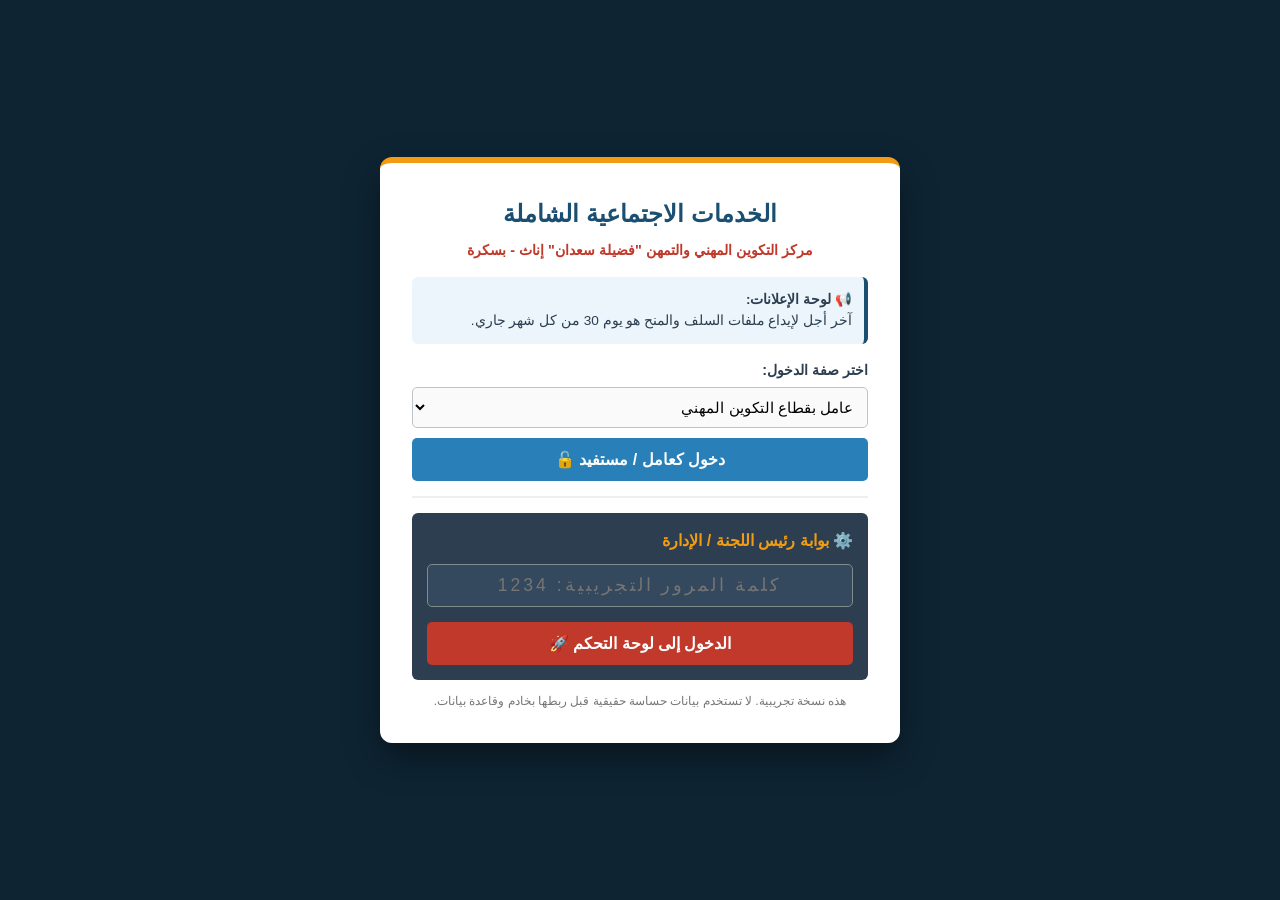
==== commit 522293b8: "Create index.html" ====
--- a/index.html
+++ b/index.html
@@ -1,299 +1,3175 @@
 <!DOCTYPE html>
 <html lang="ar" dir="rtl">
 <head>
-    <meta charset="UTF-8">
-    <meta name="viewport" content="width=device-width, initial-scale=1.0">
-    <title>CEFFAR - المنصة المتكاملة للخدمات الاجتماعية</title>
-    <style>
-        * { box-sizing: border-box; margin: 0; padding: 0; font-family: Tahoma, sans-serif; }
-        body { background: #fdfbf7; color: #2c3e50; line-height: 1.6; }
-        
-        /* تصميم الهيرو والواجهة الرئيسية المشابهة للصورة */
-        .hero-section {
-            background: linear-gradient(rgba(212, 160, 107, 0.85), rgba(180, 120, 60, 0.9)), url('https://images.unsplash.com/photo-1541888946425-d0fbb18fef49?auto=format&fit=crop&w=1200&q=80') no-repeat center center/cover;
-            min-height: 100vh;
-            display: flex;
-            flex-direction: column;
-            justify-content: space-between;
-            position: relative;
-            padding: 20px;
+<meta charset="UTF-8">
+<meta name="viewport" content="width=device-width, initial-scale=1.0">
+
+<title>المنصة المتكاملة للخدمات الاجتماعية - فضيلة سعدان إناث - بسكرة</title>
+
+<style>
+*{
+    box-sizing:border-box;
+    margin:0;
+    padding:0;
+    font-family:Tahoma,Arial,sans-serif;
+}
+
+body{
+    background:#eef2f5;
+    color:#2c3e50;
+    line-height:1.6;
+}
+
+.hidden{
+    display:none !important;
+}
+
+.alert-bar{
+    background:#c0392b;
+    color:white;
+    text-align:center;
+    padding:10px;
+    font-weight:bold;
+}
+
+header{
+    background:#1b4f72;
+    color:white;
+    padding:2rem 1rem;
+    text-align:center;
+    position:relative;
+    border-bottom:4px solid #f39c12;
+}
+
+.container{
+    width:95%;
+    max-width:1400px;
+    margin:auto;
+    padding:1.5rem 0;
+}
+
+.card{
+    background:white;
+    padding:1.5rem;
+    margin:1.5rem 0;
+    border-radius:8px;
+    box-shadow:0 4px 6px rgba(0,0,0,.08);
+    border-top:4px solid #1b4f72;
+}
+
+.title{
+    color:#1b4f72;
+    margin-bottom:1rem;
+    font-size:1.2rem;
+    border-bottom:2px solid #ebf5fb;
+    padding-bottom:8px;
+}
+
+.form-group{
+    margin-bottom:15px;
+}
+
+label{
+    display:block;
+    margin-bottom:5px;
+    font-weight:bold;
+    font-size:.9rem;
+}
+
+input,
+select,
+textarea{
+    width:100%;
+    padding:10px;
+    border:1px solid #bdc3c7;
+    border-radius:5px;
+    font-size:.95rem;
+    background:#fafafa;
+}
+
+input:focus,
+select:focus,
+textarea:focus{
+    border-color:#1b4f72;
+    outline:none;
+    background:white;
+}
+
+.btn-action{
+    background:#27ae60;
+    color:white;
+    border:none;
+    padding:12px;
+    width:100%;
+    border-radius:5px;
+    font-weight:bold;
+    cursor:pointer;
+    font-size:1rem;
+    transition:.2s;
+}
+
+.btn-action:hover{
+    opacity:.9;
+}
+
+.btn-blue{
+    background:#2980b9;
+}
+
+.btn-red{
+    background:#c0392b;
+}
+
+.btn-orange{
+    background:#f39c12;
+}
+
+.btn-gray{
+    background:#7f8c8d;
+}
+
+.btn-dark{
+    background:#34495e;
+}
+
+.grid-4{
+    display:grid;
+    grid-template-columns:repeat(4,1fr);
+    gap:15px;
+}
+
+.grid-3{
+    display:grid;
+    grid-template-columns:repeat(3,1fr);
+    gap:15px;
+}
+
+.grid-2{
+    display:grid;
+    grid-template-columns:1fr 1fr;
+    gap:15px;
+}
+
+@media(max-width:1000px){
+    .grid-4,
+    .grid-3,
+    .grid-2{
+        grid-template-columns:1fr;
+    }
+}
+
+.badge{
+    display:inline-block;
+    padding:4px 8px;
+    border-radius:4px;
+    font-size:.75rem;
+    font-weight:bold;
+}
+
+.badge-success{
+    background:#27ae60;
+    color:white;
+}
+
+.badge-warning{
+    background:#f39c12;
+    color:white;
+}
+
+.badge-danger{
+    background:#c0392b;
+    color:white;
+}
+
+.badge-info{
+    background:#2980b9;
+    color:white;
+}
+
+footer{
+    background:#111;
+    color:white;
+    text-align:center;
+    padding:1.5rem;
+    margin-top:3rem;
+    font-size:.85rem;
+    border-top:4px solid #1b4f72;
+}
+
+/* LOGIN */
+
+#auth-overlay{
+    position:fixed;
+    top:0;
+    left:0;
+    width:100%;
+    height:100%;
+    background:#0e2433;
+    display:flex;
+    justify-content:center;
+    align-items:center;
+    z-index:99999;
+    padding:15px;
+    overflow-y:auto;
+}
+
+.auth-box{
+    background:white;
+    padding:2rem;
+    border-radius:12px;
+    width:100%;
+    max-width:520px;
+    text-align:center;
+    box-shadow:0 15px 35px rgba(0,0,0,.4);
+    border-top:6px solid #f39c12;
+}
+
+/* SUCCESS */
+
+#success-modal{
+    position:fixed;
+    top:0;
+    left:0;
+    width:100%;
+    height:100%;
+    background:rgba(0,0,0,.7);
+    display:none;
+    justify-content:center;
+    align-items:center;
+    z-index:9999;
+}
+
+.success-card{
+    background:white;
+    padding:2rem;
+    border-radius:10px;
+    width:90%;
+    max-width:500px;
+    text-align:center;
+    border-top:5px solid #27ae60;
+}
+
+/* DASHBOARD */
+
+.dashboard-stats{
+    display:grid;
+    grid-template-columns:repeat(4,1fr);
+    gap:10px;
+    margin-bottom:15px;
+}
+
+.stat-box{
+    background:#2c3e50;
+    color:white;
+    padding:15px;
+    border-radius:6px;
+    text-align:center;
+}
+
+.stat-box h3{
+    font-size:1.5rem;
+    color:#f39c12;
+}
+
+@media(max-width:768px){
+    .dashboard-stats{
+        grid-template-columns:1fr 1fr;
+    }
+}
+
+/* AI */
+
+.ai-box{
+    background:#f8f9f9;
+    border:1px solid #d5dbdb;
+    border-radius:8px;
+    padding:12px;
+}
+
+.ai-chat{
+    height:330px;
+    overflow-y:auto;
+    padding:10px;
+    background:#ecf0f1;
+    border-radius:7px;
+    margin-bottom:10px;
+}
+
+.ai-message{
+    max-width:90%;
+    padding:10px;
+    margin:8px 0;
+    border-radius:12px;
+    clear:both;
+}
+
+.ai-user{
+    background:#d6eaf8;
+    float:right;
+}
+
+.ai-agent{
+    background:#d5f5e3;
+    float:left;
+}
+
+.ai-system{
+    background:#fef3cd;
+    color:#7d6608;
+    text-align:center;
+    width:100%;
+}
+
+.ai-status{
+    padding:8px;
+    border-radius:5px;
+    background:#d5f5e3;
+    color:#196f3d;
+    text-align:center;
+    font-weight:bold;
+    margin-bottom:10px;
+}
+
+/* SECURITY */
+
+.security-log{
+    background:#17212b;
+    color:#ecf0f1;
+    padding:10px;
+    border-radius:6px;
+    margin-bottom:8px;
+    font-size:.85rem;
+}
+
+.security-high{
+    border-right:5px solid #e74c3c;
+}
+
+.security-normal{
+    border-right:5px solid #27ae60;
+}
+
+/* TABLE */
+
+.data-table{
+    width:100%;
+    border-collapse:collapse;
+    margin-top:10px;
+    font-size:.85rem;
+}
+
+.data-table th,
+.data-table td{
+    border:1px solid #d5dbdb;
+    padding:9px;
+}
+
+.data-table th{
+    background:#1b4f72;
+    color:white;
+}
+
+.data-table tr:nth-child(even){
+    background:#f8f9f9;
+}
+
+/* NOTIFICATIONS */
+
+.notification{
+    background:#ebf5fb;
+    border-right:4px solid #2980b9;
+    padding:10px;
+    margin-bottom:8px;
+    border-radius:5px;
+}
+
+.notification.warning{
+    background:#fef3cd;
+    border-right-color:#f39c12;
+}
+
+.notification.success{
+    background:#d5f5e3;
+    border-right-color:#27ae60;
+}
+
+/* AGENT SETTINGS */
+
+.agent-permission{
+    background:#2c3e50;
+    padding:10px;
+    border-radius:5px;
+    margin-bottom:7px;
+}
+
+.agent-permission span{
+    color:#fff;
+}
+
+.switch{
+    display:flex;
+    align-items:center;
+    justify-content:space-between;
+    background:#34495e;
+    padding:10px;
+    margin-bottom:8px;
+    border-radius:5px;
+}
+
+/* MODAL */
+
+.modal{
+    position:fixed;
+    inset:0;
+    background:rgba(0,0,0,.75);
+    z-index:100000;
+    display:none;
+    align-items:center;
+    justify-content:center;
+    padding:15px;
+}
+
+.modal-card{
+    background:white;
+    width:95%;
+    max-width:550px;
+    padding:25px;
+    border-radius:10px;
+    text-align:center;
+}
+
+.log-small{
+    color:#777;
+    font-size:.75rem;
+}
+</style>
+</head>
+
+<body>
+
+<!-- ========================================================= -->
+<!-- LOGIN -->
+<!-- ========================================================= -->
+
+<div id="auth-overlay">
+
+<div class="auth-box">
+
+<h2 style="color:#1b4f72;margin-bottom:5px;">
+الخدمات الاجتماعية الشاملة
+</h2>
+
+<div style="color:#c0392b;font-weight:bold;font-size:.9rem;margin-bottom:15px;">
+مركز التكوين المهني والتمهن "فضيلة سعدان" إناث - بسكرة
+</div>
+
+<div style="
+background:#ebf5fb;
+padding:12px;
+border-radius:6px;
+margin-bottom:15px;
+text-align:right;
+font-size:.85rem;
+border-right:4px solid #1b4f72;
+">
+
+<b>📢 لوحة الإعلانات:</b><br>
+
+<span id="public-announcement-display">
+آخر أجل لإيداع ملفات السلف والمنح هو يوم 30 من كل شهر جاري.
+</span>
+
+</div>
+
+<div style="margin-bottom:15px;text-align:right;">
+
+<label>
+اختر صفة الدخول:
+</label>
+
+<select id="visitorRole">
+
+<option value="عامل بقطاع التكوين المهني">
+عامل بقطاع التكوين المهني
+</option>
+
+<option value="متقاعد من القطاع">
+متقاعد من القطاع
+</option>
+
+<option value="من ذوي الحقوق">
+من ذوي الحقوق
+</option>
+
+<option value="زائر خارجي">
+زائر خارجي / استعلامات
+</option>
+
+</select>
+
+<button
+onclick="loginAsVisitor()"
+class="btn-action btn-blue"
+style="margin-top:10px;"
+>
+دخول كعامل / مستفيد 🔓
+</button>
+
+</div>
+
+<hr style="margin:15px 0;border:0;border-top:2px solid #ecf0f1;">
+
+<div style="
+background:#2c3e50;
+padding:15px;
+border-radius:6px;
+text-align:right;
+">
+
+<h4 style="color:#f39c12;margin-bottom:10px;">
+⚙️ بوابة رئيس اللجنة / الإدارة
+</h4>
+
+<div class="form-group">
+
+<input
+type="password"
+id="adminKey"
+placeholder="كلمة المرور التجريبية: 1234"
+style="
+background:#34495e;
+color:#fff;
+border:1px solid #7f8c8d;
+text-align:center;
+font-size:1.1rem;
+letter-spacing:3px;
+">
+
+</div>
+
+<button
+onclick="loginAsAdmin()"
+class="btn-action btn-red"
+>
+الدخول إلى لوحة التحكم 🚀
+</button>
+
+</div>
+
+<p style="font-size:.75rem;color:#777;margin-top:12px;">
+هذه نسخة تجريبية. لا تستخدم بيانات حساسة حقيقية قبل ربطها بخادم وقاعدة بيانات.
+</p>
+
+</div>
+</div>
+
+
+<!-- ========================================================= -->
+<!-- SUCCESS MODAL -->
+<!-- ========================================================= -->
+
+<div id="success-modal">
+
+<div class="success-card">
+
+<h2 style="color:#27ae60;margin-bottom:10px;">
+✅ تم إرسال طلبك بنجاح!
+</h2>
+
+<p style="font-size:.9rem;color:#555;margin-bottom:15px;">
+تم تسجيل طلبك في سجل المنصة.
+</p>
+
+<div style="
+background:#f8f9f9;
+padding:15px;
+border-radius:6px;
+margin-bottom:15px;
+border:1px dashed #27ae60;
+">
+
+<p>رقم العملية المرجعي:</p>
+
+<h3
+id="modal-op-number"
+style="
+color:#1b4f72;
+font-size:1.4rem;
+margin:5px 0;
+"
+>
+OP-2026-000
+</h3>
+
+</div>
+
+<div class="grid-2">
+
+<button
+onclick="printReceipt()"
+class="btn-action btn-blue"
+>
+🖨️ طباعة
+</button>
+
+<button
+onclick="closeSuccessModal()"
+class="btn-action btn-gray"
+>
+إغلاق
+</button>
+
+</div>
+
+</div>
+</div>
+
+
+<!-- ========================================================= -->
+<!-- WORKER PLATFORM -->
+<!-- ========================================================= -->
+
+<div id="worker-platform" class="hidden">
+
+<div class="alert-bar" id="worker-alert-bar">
+📢 تنبيه هام
+</div>
+
+<header>
+
+<button
+onclick="logout()"
+style="
+position:absolute;
+top:15px;
+left:15px;
+background:#c0392b;
+color:white;
+border:none;
+padding:8px 15px;
+border-radius:5px;
+cursor:pointer;
+font-weight:bold;
+"
+>
+تسجيل الخروج 🏠
+</button>
+
+<h1>
+لجنة الخدمات الاجتماعية - فضيلة سعدان إناث
+</h1>
+
+<p>
+طريق طولقة - ولاية بسكرة | المنصة الرقمية الموحدة للخدمات
+</p>
+
+</header>
+
+
+<main class="container">
+
+
+<!-- USER INFO -->
+
+<section class="card" style="background:#ebf5fb;">
+
+<h3 class="title">
+👤 حساب المستفيد
+</h3>
+
+<p>
+صفة الدخول:
+<strong id="worker-role-display"></strong>
+</p>
+
+<p>
+معرّف الحساب:
+<strong id="worker-id-display"></strong>
+</p>
+
+</section>
+
+
+<!-- AI AGENT -->
+
+<section class="card">
+
+<h2 class="title">
+🤖 المساعد الذكي للجنة الخدمات الاجتماعية
+</h2>
+
+<div id="ai-status-worker" class="ai-status">
+🟢 الوكيل الذكي نشط ويعمل تلقائيًا
+</div>
+
+<div class="ai-box">
+
+<div id="ai-chat" class="ai-chat">
+
+<div class="ai-message ai-agent">
+🤖 أنا المساعد الذكي للمنصة. أنا نظام آلي تابع للجنة الخدمات الاجتماعية، ولست عضوًا بشريًا في اللجنة.
+<br><br>
+أستطيع مساعدتك في الاستعلام عن طلبك، الوثائق، الخدمات والمواعيد.
+</div>
+
+</div>
+
+<div class="grid-2">
+
+<input
+type="text"
+id="ai-input"
+placeholder="اكتب سؤالك هنا..."
+onkeydown="if(event.key==='Enter')sendAIMessage()"
+>
+
+<button
+onclick="sendAIMessage()"
+class="btn-action"
+>
+إرسال 🤖
+</button>
+
+</div>
+
+<div class="grid-4" style="margin-top:10px;">
+
+<button
+onclick="quickQuestion('أين وصل طلبي؟')"
+class="btn-action btn-blue"
+style="font-size:.8rem;"
+>
+حالة طلبي
+</button>
+
+<button
+onclick="quickQuestion('ما هي وثائق السلفة؟')"
+class="btn-action btn-blue"
+style="font-size:.8rem;"
+>
+وثائق السلفة
+</button>
+
+<button
+onclick="quickQuestion('ما هي الخدمات المتاحة؟')"
+class="btn-action btn-blue"
+style="font-size:.8rem;"
+>
+الخدمات
+</button>
+
+<button
+onclick="quickQuestion('أعطني ملف عامل آخر')"
+class="btn-action btn-red"
+style="font-size:.8rem;"
+>
+اختبار الحماية
+</button>
+
+</div>
+
+</div>
+
+</section>
+
+
+<!-- NOTIFICATIONS -->
+
+<section class="card">
+
+<h2 class="title">
+🔔 إشعاراتي
+</h2>
+
+<div id="worker-notifications">
+لا توجد إشعارات.
+</div>
+
+</section>
+
+
+<!-- MEETING -->
+
+<section class="card" style="background:#ebf5fb;">
+
+<h3 class="title">
+📅 مستجدات ومواعيد اجتماعات اللجنة
+</h3>
+
+<p id="worker-meeting-info">
+يتم الإعلان عن دورات الاجتماعات وجدول أعمال دراسة الملفات عبر المنصة.
+</p>
+
+</section>
+
+
+<!-- LOAN -->
+
+<div class="grid-2">
+
+<section class="card">
+
+<h2 class="title">
+🧮 حاسبة السلف
+</h2>
+
+<div class="form-group">
+
+<label>
+نوع السلفة:
+</label>
+
+<select id="loan-type">
+
+<option>
+سلفة اجتماعية استثنائية
+</option>
+
+<option>
+سلفة شراء تجهيزات منزلية
+</option>
+
+<option>
+سلفة بناء أو ترميم
+</option>
+
+<option>
+سلفة شراء أو إصلاح مركبة
+</option>
+
+</select>
+
+</div>
+
+<div class="form-group">
+
+<label>
+المبلغ بالدج:
+</label>
+
+<input
+type="number"
+id="loan-amount"
+placeholder="مثال: 150000"
+>
+
+</div>
+
+<div class="form-group">
+
+<label>
+عدد الأشهر:
+</label>
+
+<select id="loan-months">
+
+<option value="12">12 شهرًا</option>
+<option value="24">24 شهرًا</option>
+<option value="36">36 شهرًا</option>
+<option value="48">48 شهرًا</option>
+<option value="60">60 شهرًا</option>
+
+</select>
+
+</div>
+
+<button
+onclick="calculateLoan()"
+class="btn-action"
+>
+حساب القسط 💡
+</button>
+
+<div
+id="loan-result"
+style="
+margin-top:15px;
+font-weight:bold;
+color:#1b4f72;
+background:#f4f6f7;
+padding:10px;
+border-radius:5px;
+"
+>
+</div>
+
+</section>
+
+
+<section class="card">
+
+<h2 class="title">
+🎟️ دليل الخدمات
+</h2>
+
+<div style="font-size:.9rem;line-height:1.9;">
+
+<p>
+<b>1.</b> السلف الاجتماعية.
+</p>
+
+<p>
+<b>2.</b> منح التمدرس.
+</p>
+
+<p>
+<b>3.</b> المساعدات والمنح الصحية.
+</p>
+
+<p>
+<b>4.</b> النشاطات الاجتماعية والترفيهية.
+</p>
+
+<p>
+<b>5.</b> القسائم والمناسبات حسب قرارات اللجنة.
+</p>
+
+</div>
+
+</section>
+
+</div>
+
+
+<!-- INFO -->
+
+<section class="card">
+
+<h2 class="title">
+⚡ بنك الاستعلامات السريعة
+</h2>
+
+<div class="grid-4">
+
+<button
+onclick="showInfo('slaf')"
+class="btn-action btn-blue"
+>
+ملف السلف
+</button>
+
+<button
+onclick="showInfo('tamadros')"
+class="btn-action btn-blue"
+>
+منحة التمدرس
+</button>
+
+<button
+onclick="showInfo('sihha')"
+class="btn-action btn-blue"
+>
+المنحة الصحية
+</button>
+
+<button
+onclick="showInfo('eid')"
+class="btn-action btn-blue"
+>
+قسائم العيد
+</button>
+
+</div>
+
+<div
+id="info-display-box"
+style="
+background:#f8f9f9;
+border:1px solid #bdc3c7;
+padding:12px;
+border-radius:5px;
+font-size:.9rem;
+margin-top:15px;
+"
+>
+اختر أحد الأزرار.
+</div>
+
+</section>
+
+
+<!-- REQUEST -->
+
+<section class="card">
+
+<h2 class="title">
+✉️ تقديم طلب أو شكوى
+</h2>
+
+<form onsubmit="submitWorkerRequest(event)">
+
+<div class="grid-2">
+
+<div class="form-group">
+
+<label>
+الاسم واللقب:
+</label>
+
+<input
+type="text"
+id="req-name"
+required
+placeholder="اسمك الكامل"
+>
+
+</div>
+
+<div class="form-group">
+
+<label>
+الرقم المهني / الهاتف:
+</label>
+
+<input
+type="text"
+id="req-idnum"
+required
+placeholder="الرقم"
+>
+
+</div>
+
+</div>
+
+
+<div class="grid-2">
+
+<div class="form-group">
+
+<label>
+نوع الطلب:
+</label>
+
+<select id="req-category">
+
+<option>
+طلب سلفة اجتماعية
+</option>
+
+<option>
+طلب منحة تمدرس
+</option>
+
+<option>
+طلب منحة صحية
+</option>
+
+<option>
+شكوى أو تظلم إداري
+</option>
+
+</select>
+
+</div>
+
+
+<div class="form-group">
+
+<label>
+موضوع الطلب:
+</label>
+
+<input
+type="text"
+id="req-subject"
+required
+>
+
+</div>
+
+</div>
+
+
+<div class="form-group">
+
+<label>
+التفاصيل:
+</label>
+
+<textarea
+id="req-details"
+rows="5"
+required
+></textarea>
+
+</div>
+
+
+<div class="form-group">
+
+<label>
+📎 الوثيقة:
+</label>
+
+<input
+type="file"
+id="req-file"
+accept=".pdf,image/*"
+>
+
+</div>
+
+
+<button
+type="submit"
+class="btn-action"
+>
+📤 إرسال الطلب رسميًا
+</button>
+
+</form>
+
+</section>
+
+
+</main>
+
+<footer>
+جميع الحقوق محفوظة © 2026 - لجنة الخدمات الاجتماعية فضيلة سعدان إناث بسكرة
+</footer>
+
+</div>
+
+
+<!-- ========================================================= -->
+<!-- ADMIN PLATFORM -->
+<!-- ========================================================= -->
+
+<div
+id="admin-platform"
+class="hidden"
+style="
+background:#111d28;
+color:white;
+min-height:100vh;
+padding:25px;
+"
+>
+
+<div style="
+display:flex;
+justify-content:space-between;
+align-items:center;
+border-bottom:2px solid #2c3e50;
+padding-bottom:15px;
+margin-bottom:20px;
+">
+
+<h2>
+🛡️ لوحة رئيس اللجنة التنفيذية
+</h2>
+
+<button
+onclick="logout()"
+class="btn-action btn-red"
+style="width:auto;"
+>
+خروج آمن 🚪
+</button>
+
+</div>
+
+
+<!-- STATS -->
+
+<div class="dashboard-stats">
+
+<div class="stat-box">
+
+<h3 id="stat-total-reqs">
+0
+</h3>
+
+<p>
+إجمالي الطلبات
+</p>
+
+</div>
+
+<div class="stat-box">
+
+<h3 id="stat-pending">
+0
+</h3>
+
+<p>
+قيد الدراسة
+</p>
+
+</div>
+
+<div class="stat-box">
+
+<h3 id="stat-alerts">
+0
+</h3>
+
+<p>
+تنبيهات أمنية
+</p>
+
+</div>
+
+<div class="stat-box">
+
+<h3 id="stat-agent">
+نشط
+</h3>
+
+<p>
+حالة الوكيل
+</p>
+
+</div>
+
+</div>
+
+
+<!-- AI CONTROL -->
+
+<section class="card"
+style="
+background:#1e2b37;
+color:white;
+border-top-color:#f39c12;
+">
+
+<h3 style="color:#f39c12;margin-bottom:15px;">
+🤖 مركز تحكم الوكيل الذكي
+</h3>
+
+<div id="admin-agent-status"
+class="ai-status"
+>
+</div>
+
+
+<div class="grid-2">
+
+<div>
+
+<div class="switch">
+
+<span>
+الرد التلقائي على استفسارات العمال
+</span>
+
+<input
+type="checkbox"
+id="perm-chat"
+checked
+onchange="saveAgentPermissions()"
+>
+
+</div>
+
+<div class="switch">
+
+<span>
+إرسال الإشعارات تلقائيًا
+</span>
+
+<input
+type="checkbox"
+id="perm-notify"
+checked
+onchange="saveAgentPermissions()"
+>
+
+</div>
+
+</div>
+
+
+<div>
+
+<div class="switch">
+
+<span>
+إنشاء أرقام المتابعة
+</span>
+
+<input
+type="checkbox"
+id="perm-ticket"
+checked
+onchange="saveAgentPermissions()"
+>
+
+</div>
+
+<div class="switch">
+
+<span>
+التنبيهات الأمنية
+</span>
+
+<input
+type="checkbox"
+id="perm-security"
+checked
+onchange="saveAgentPermissions()"
+>
+
+</div>
+
+</div>
+
+</div>
+
+
+<div class="grid-2" style="margin-top:15px;">
+
+<button
+onclick="toggleAgent()"
+id="agent-toggle-btn"
+class="btn-action btn-red"
+>
+🛑 إيقاف جميع العمليات الآلية
+</button>
+
+<button
+onclick="testAgent()"
+class="btn-action btn-blue"
+>
+🧪 اختبار الوكيل
+</button>
+
+</div>
+
+</section>
+
+
+<!-- ANNOUNCEMENT -->
+
+<section class="card"
+style="
+background:#1e2b37;
+color:white;
+border-top-color:#f39c12;
+">
+
+<h3 style="color:#f39c12;">
+📢 الإدارة والتحكم في الإعلانات
+</h3>
+
+<div class="form-group">
+
+<label style="color:#bdc3c7;">
+الإعلان العام:
+</label>
+
+<input
+type="text"
+id="admin-announcement-input"
+style="
+background:#2c3e50;
+color:white;
+"
+>
+
+</div>
+
+
+<div class="form-group">
+
+<label style="color:#bdc3c7;">
+مواعيد الاجتماعات:
+</label>
+
+<input
+type="text"
+id="admin-meeting-input"
+style="
+background:#2c3e50;
+color:white;
+"
+>
+
+</div>
+
+
+<button
+onclick="saveAdminAnnouncements()"
+class="btn-action btn-blue"
+>
+🔄 نشر التغييرات
+</button>
+
+</section>
+
+
+<!-- KNOWLEDGE -->
+
+<section class="card"
+style="
+background:#1e2b37;
+color:white;
+border-top-color:#3498db;
+">
+
+<h3 style="color:#3498db;">
+🧠 قاعدة معرفة الوكيل
+</h3>
+
+<p style="margin-bottom:10px;">
+المعلومات الموجودة هنا هي معلومات تجريبية. في النسخة الحقيقية نضع قوانين اللجنة ووثائقها الرسمية هنا.
+</p>
+
+<textarea
+id="knowledge-input"
+rows="5"
+style="
+background:#2c3e50;
+color:white;
+"
+>
+السلف الاجتماعية: الوثائق النهائية تحددها اللجنة وفق النظام الداخلي والقرارات المعتمدة.
+منحة التمدرس: يجب تقديم الوثائق التي تثبت التمدرس حسب الشروط المعتمدة.
+المنحة الصحية: تخضع للوثائق الطبية والفواتير والشروط المعتمدة.
+</textarea>
+
+<button
+onclick="saveKnowledge()"
+class="btn-action btn-blue"
+style="margin-top:10px;"
+>
+💾 حفظ قاعدة المعرفة
+</button>
+
+</section>
+
+
+<!-- REQUESTS -->
+
+<section class="card"
+style="
+background:#1e2b37;
+color:white;
+border-top-color:#27ae60;
+">
+
+<h3 style="color:#27ae60;">
+📂 الطلبات الواردة
+</h3>
+
+<div
+id="admin-requests"
+style="overflow-x:auto;"
+>
+</div>
+
+</section>
+
+
+<!-- SECURITY -->
+
+<section class="card"
+style="
+background:#1e2b37;
+color:white;
+border-top-color:#e74c3c;
+">
+
+<h3 style="color:#e74c3c;">
+🚨 مركز الأمان وسجل الوكيل
+</h3>
+
+<p style="margin-bottom:10px;">
+يتم تسجيل الأحداث المهمة ومحاولات الوصول غير المسموح بها.
+</p>
+
+<div id="security-log">
+</div>
+
+</section>
+
+
+<!-- AGENT TEST -->
+
+<section class="card"
+style="
+background:#1e2b37;
+color:white;
+border-top-color:#9b59b6;
+">
+
+<h3 style="color:#9b59b6;">
+🧪 مختبر الوكيل
+</h3>
+
+<p>
+اكتب سؤالًا كما لو كنت عاملًا واختبر رد الوكيل:
+</p>
+
+<div class="grid-2" style="margin-top:10px;">
+
+<input
+id="admin-agent-test-input"
+placeholder="مثال: أريد معرفة حالة طلبي"
+style="
+background:#2c3e50;
+color:white;
+"
+>
+
+<button
+onclick="adminTestAgent()"
+class="btn-action"
+>
+اختبار
+</button>
+
+</div>
+
+<div
+id="admin-agent-test-result"
+style="
+margin-top:15px;
+background:#2c3e50;
+padding:15px;
+border-radius:6px;
+"
+>
+لم يتم إجراء اختبار بعد.
+</div>
+
+</section>
+
+</div>
+
+
+<!-- ========================================================= -->
+<!-- JS -->
+<!-- ========================================================= -->
+
+<script>
+
+/* =========================================================
+   DATABASE LOCAL
+========================================================= */
+
+const STORAGE_KEY = "CFPA_SOCIAL_SERVICES_AI_V1";
+
+let database = JSON.parse(
+    localStorage.getItem(STORAGE_KEY)
+) || {
+
+    users: [],
+
+    requests: [],
+
+    notifications: [],
+
+    securityLogs: [],
+
+    agentLogs: [],
+
+    settings: {
+
+        announcement:
+        "آخر أجل لإيداع ملفات السلف والمنح هو يوم 30 من كل شهر جاري.",
+
+        meeting:
+        "يتم الإعلان عن دورات الاجتماعات وجدول أعمال دراسة الملفات دوريًا عبر هذه المنصة.",
+
+        agentActive:true,
+
+        permissions:{
+            chat:true,
+            notify:true,
+            ticket:true,
+            security:true
+        },
+
+        knowledge:
+        "السلف الاجتماعية: الوثائق النهائية تحددها اللجنة وفق النظام الداخلي والقرارات المعتمدة.\nمنحة التمدرس: يجب تقديم الوثائق التي تثبت التمدرس حسب الشروط المعتمدة.\nالمنحة الصحية: تخضع للوثائق الطبية والفواتير والشروط المعتمدة."
+    }
+
+};
+
+let currentUser = null;
+
+
+/* =========================================================
+   SAVE
+========================================================= */
+
+function saveDatabase(){
+
+    localStorage.setItem(
+        STORAGE_KEY,
+        JSON.stringify(database)
+    );
+
+}
+
+
+/* =========================================================
+   ESCAPE
+========================================================= */
+
+function safeText(value){
+
+    return String(value || "")
+        .replace(/&/g,"&amp;")
+        .replace(/</g,"&lt;")
+        .replace(/>/g,"&gt;")
+        .replace(/"/g,"&quot;")
+        .replace(/'/g,"&#039;");
+
+}
+
+
+/* =========================================================
+   SECURITY LOG
+========================================================= */
+
+function securityLog(
+    action,
+    description,
+    level="normal"
+){
+
+    database.securityLogs.unshift({
+
+        id:
+        "SEC-"+Date.now(),
+
+        time:
+        new Date().toLocaleString("ar-DZ"),
+
+        action:action,
+
+        description:description,
+
+        level:level
+
+    });
+
+    if(database.securityLogs.length > 200){
+
+        database.securityLogs =
+        database.securityLogs.slice(0,200);
+
+    }
+
+    saveDatabase();
+
+}
+
+
+/* =========================================================
+   AGENT LOG
+========================================================= */
+
+function agentLog(
+    action,
+    description
+){
+
+    database.agentLogs.unshift({
+
+        time:
+        new Date().toLocaleString("ar-DZ"),
+
+        action:action,
+
+        description:description
+
+    });
+
+    if(database.agentLogs.length > 200){
+
+        database.agentLogs =
+        database.agentLogs.slice(0,200);
+
+    }
+
+    saveDatabase();
+
+}
+
+
+/* =========================================================
+   LOGIN WORKER
+========================================================= */
+
+function loginAsVisitor(){
+
+    const role =
+    document.getElementById("visitorRole").value;
+
+    currentUser = {
+
+        id:
+        "WORKER-"+Date.now(),
+
+        name:
+        "مستفيد تجريبي",
+
+        role:
+        role
+
+    };
+
+    document
+    .getElementById("auth-overlay")
+    .classList.add("hidden");
+
+    document
+    .getElementById("worker-platform")
+    .classList.remove("hidden");
+
+    document
+    .getElementById("worker-role-display")
+    .textContent =
+    role;
+
+    document
+    .getElementById("worker-id-display")
+    .textContent =
+    currentUser.id;
+
+    updateWorkerSettings();
+
+    addAIMessage(
+        "agent",
+        "مرحبًا بك. أنا المساعد الذكي التابع للمنصة. كيف يمكنني مساعدتك؟"
+    );
+
+    securityLog(
+        "دخول",
+        "تم دخول مستفيد إلى المنصة."
+    );
+
+}
+
+
+/* =========================================================
+   LOGIN ADMIN
+========================================================= */
+
+function loginAsAdmin(){
+
+    const password =
+    document.getElementById("adminKey").value;
+
+    /*
+       كلمة مرور تجريبية فقط.
+       في النظام الحقيقي يجب استعمال خادم وقاعدة بيانات.
+    */
+
+    if(password !== "1234"){
+
+        alert(
+            "كلمة المرور التجريبية غير صحيحة.\n\nللتجربة استعمل: 1234"
+        );
+
+        securityLog(
+            "محاولة دخول",
+            "محاولة دخول إلى الإدارة بكلمة مرور خاطئة.",
+            "high"
+        );
+
+        return;
+
+    }
+
+    document
+    .getElementById("auth-overlay")
+    .classList.add("hidden");
+
+    document
+    .getElementById("admin-platform")
+    .classList.remove("hidden");
+
+    securityLog(
+        "دخول الإدارة",
+        "تم الدخول إلى لوحة الإدارة."
+    );
+
+    renderAdmin();
+
+}
+
+
+/* =========================================================
+   LOGOUT
+========================================================= */
+
+function logout(){
+
+    location.reload();
+
+}
+
+
+/* =========================================================
+   WORKER SETTINGS
+========================================================= */
+
+function updateWorkerSettings(){
+
+    document
+    .getElementById("worker-alert-bar")
+    .textContent =
+    "📢 "+database.settings.announcement;
+
+    document
+    .getElementById("worker-meeting-info")
+    .textContent =
+    database.settings.meeting;
+
+    renderWorkerNotifications();
+
+}
+
+
+/* =========================================================
+   AI MESSAGE
+========================================================= */
+
+function addAIMessage(
+    type,
+    message
+){
+
+    const box =
+    document.getElementById("ai-chat");
+
+    if(!box)return;
+
+    const div =
+    document.createElement("div");
+
+    div.className =
+    "ai-message "+
+    (
+        type==="user"
+        ? "ai-user"
+        : "ai-agent"
+    );
+
+    div.innerHTML =
+    safeText(message);
+
+    box.appendChild(div);
+
+    box.scrollTop =
+    box.scrollHeight;
+
+}
+
+
+/* =========================================================
+   QUICK QUESTION
+========================================================= */
+
+function quickQuestion(question){
+
+    document
+    .getElementById("ai-input")
+    .value =
+    question;
+
+    sendAIMessage();
+
+}
+
+
+/* =========================================================
+   SEND AI
+========================================================= */
+
+function sendAIMessage(){
+
+    const input =
+    document.getElementById("ai-input");
+
+    const question =
+    input.value.trim();
+
+    if(!question)return;
+
+    addAIMessage(
+        "user",
+        question
+    );
+
+    input.value="";
+
+    if(!database.settings.agentActive){
+
+        addAIMessage(
+            "agent",
+            "الوكيل الذكي متوقف حاليًا من طرف رئيس اللجنة. يمكنك تقديم طلب رسمي أو التواصل مع الأمانة."
+        );
+
+        return;
+
+    }
+
+    setTimeout(
+        function(){
+
+            processAIQuestion(
+                question,
+                currentUser
+            );
+
+        },
+        300
+    );
+
+}
+
+
+/* =========================================================
+   AI ENGINE
+========================================================= */
+
+function processAIQuestion(
+    question,
+    user
+){
+
+    const q =
+    question.toLowerCase();
+
+    /*
+       SECURITY FIRST
+    */
+
+    const forbiddenWords = [
+
+        "عامل آخر",
+        "عامل اخر",
+        "ملف عامل",
+        "ملفات العمال",
+        "ملفات الآخرين",
+        "ملفات الاخرين",
+        "كلمة المرور",
+        "كلمه المرور",
+        "password",
+        "سر اللجنة",
+        "أسرار اللجنة",
+        "الادمن",
+        "admin"
+
+    ];
+
+    let forbidden=false;
+
+    for(
+        const word of forbiddenWords
+    ){
+
+        if(q.includes(word.toLowerCase())){
+
+            forbidden=true;
+            break;
+
         }
 
-        .top-nav {
-            display: flex;
-            justify-content: space-between;
-            align-items: center;
-            padding: 10px 20px;
+    }
+
+    if(forbidden){
+
+        const response =
+        "لا أستطيع تزويدك بملفات أو بيانات عامل آخر أو كلمات المرور أو أسرار اللجنة. أستطيع مساعدتك فقط في المعلومات التي يحق لك الوصول إليها.";
+
+        addAIMessage(
+            "agent",
+            response
+        );
+
+        if(
+            database.settings.permissions.security
+        ){
+
+            securityLog(
+                "محاولة وصول غير مصرح",
+                "تم رفض طلب معلومات حساسة من المستخدم: "+question,
+                "high"
+            );
+
         }
 
-        .logo-area {
-            text-align: center;
+        agentLog(
+            "حماية",
+            "رفض طلب معلومات غير مصرح بها."
+        );
+
+        return;
+
+    }
+
+
+    /*
+       STATUS
+    */
+
+    if(
+        q.includes("أين وصل") ||
+        q.includes("حالة طلبي") ||
+        q.includes("حاله طلبي") ||
+        q.includes("وصل طلبي") ||
+        q.includes("طلبات")
+    ){
+
+        const myRequests =
+        database.requests.filter(
+            r =>
+            currentUser &&
+            r.userId === currentUser.id
+        );
+
+        if(myRequests.length===0){
+
+            addAIMessage(
+                "agent",
+                "لا أجد حاليًا طلبًا مسجلًا على حسابك التجريبي. يمكنك إرسال طلب من نموذج الطلبات."
+            );
+
+            return;
+
         }
 
-        .logo-area img {
-            height: 40px;
+        const latest =
+        myRequests[0];
+
+        let response =
+        "وجدت طلبك رقم "+latest.number+
+        ". الحالة الحالية: "+
+        latest.status+".";
+
+        if(
+            latest.status === "وثائق ناقصة"
+        ){
+
+            response +=
+            " توجد وثائق ناقصة، يرجى مراجعة إشعار الطلب.";
+
         }
 
-        .logo-text {
-            font-size: 1.2rem;
-            font-weight: bold;
-            letter-spacing: 2px;
-            color: #3b220c;
+        if(
+            latest.status === "قيد الدراسة"
+        ){
+
+            response +=
+            " الطلب لدى اللجنة للدراسة، والقرار الرسمي يصدر من اللجنة وليس من الوكيل.";
+
         }
 
-        .menu-btn {
-            background: none;
-            border: 2px solid #5c3a21;
-            padding: 8px 12px;
-            border-radius: 8px;
-            cursor: pointer;
-            color: #5c3a21;
-            font-size: 1.2rem;
+        addAIMessage(
+            "agent",
+            response
+        );
+
+        agentLog(
+            "استعلام",
+            "تم الاستعلام عن حالة طلب المستخدم."
+        );
+
+        return;
+
+    }
+
+
+    /*
+       DOCUMENTS
+    */
+
+    if(
+        q.includes("وثائق") ||
+        q.includes("وثيقه") ||
+        q.includes("ملف السلفة") ||
+        q.includes("ملف السلف") ||
+        q.includes("السلفة")
+    ){
+
+        addAIMessage(
+            "agent",
+            "حسب قاعدة المعرفة الحالية: ملف السلفة يحتاج إلى الوثائق التي تعتمدها اللجنة وفق نوع السلفة والنظام الداخلي. هذه النسخة التجريبية لا تعتبر هذه القائمة قرارًا رسميًا. يمكن لرئيس اللجنة إضافة القائمة الرسمية إلى قاعدة المعرفة."
+        );
+
+        agentLog(
+            "معرفة",
+            "تم الرد عن الوثائق المطلوبة."
+        );
+
+        return;
+
+    }
+
+
+    /*
+       SERVICES
+    */
+
+    if(
+        q.includes("الخدمات") ||
+        q.includes("ما هي الخدمات") ||
+        q.includes("منحة")
+    ){
+
+        addAIMessage(
+            "agent",
+            "الخدمات المتاحة في هذه النسخة التجريبية تشمل: السلف الاجتماعية، منحة التمدرس، المساعدة الصحية، والقسائم والخدمات الاجتماعية التي تعتمدها اللجنة."
+        );
+
+        return;
+
+    }
+
+
+    /*
+       MEETING
+    */
+
+    if(
+        q.includes("اجتماع") ||
+        q.includes("موعد") ||
+        q.includes("متى")
+    ){
+
+        addAIMessage(
+            "agent",
+            database.settings.meeting
+        );
+
+        return;
+
+    }
+
+
+    /*
+       COMPLAINT
+    */
+
+    if(
+        q.includes("شكوى") ||
+        q.includes("تظلم") ||
+        q.includes("اعتراض")
+    ){
+
+        addAIMessage(
+            "agent",
+            "يمكنك تقديم الشكوى أو التظلم رسميًا من نموذج الطلبات. سأعطيك رقم متابعة بعد الإرسال، بينما دراسة الشكوى واتخاذ القرار من اختصاص اللجنة."
+        );
+
+        return;
+
+    }
+
+
+    /*
+       HELP
+    */
+
+    addAIMessage(
+        "agent",
+        "فهمت سؤالك. في النسخة التجريبية أستطيع مساعدتك في: حالة طلبك، الوثائق المطلوبة، الخدمات، المواعيد والشكاوى. وإذا كان الأمر يحتاج إلى قرار رسمي فسأوضح لك أنه من اختصاص اللجنة."
+    );
+
+    agentLog(
+        "استفسار عام",
+        question
+    );
+
+}
+
+
+/* =========================================================
+   SUBMIT REQUEST
+========================================================= */
+
+function submitWorkerRequest(event){
+
+    event.preventDefault();
+
+    if(!currentUser){
+
+        alert("يجب تسجيل الدخول أولًا.");
+
+        return;
+
+    }
+
+
+    if(
+        !database.settings.agentActive
+    ){
+
+        alert(
+            "العمليات الآلية متوقفة حاليًا."
+        );
+
+        return;
+
+    }
+
+
+    const name =
+    document.getElementById("req-name").value.trim();
+
+    const idnum =
+    document.getElementById("req-idnum").value.trim();
+
+    const category =
+    document.getElementById("req-category").value;
+
+    const subject =
+    document.getElementById("req-subject").value.trim();
+
+    const details =
+    document.getElementById("req-details").value.trim();
+
+    const fileInput =
+    document.getElementById("req-file");
+
+    const fileName =
+    fileInput.files.length
+    ? fileInput.files[0].name
+    : "لا يوجد";
+
+
+    /*
+       GENERATE NUMBER
+    */
+
+    const number =
+    "OP-"+
+    new Date().getFullYear()+
+    "-"+
+    String(Date.now()).slice(-6);
+
+
+    const request = {
+
+        id:
+        "REQ-"+Date.now(),
+
+        number:number,
+
+        userId:
+        currentUser.id,
+
+        name:name,
+
+        idnum:idnum,
+
+        category:category,
+
+        subject:subject,
+
+        details:details,
+
+        file:fileName,
+
+        status:"قيد الدراسة",
+
+        date:
+        new Date().toLocaleString("ar-DZ")
+
+    };
+
+
+    database.requests.unshift(
+        request
+    );
+
+
+    /*
+       NOTIFICATION
+    */
+
+    if(
+        database.settings.permissions.notify
+    ){
+
+        database.notifications.unshift({
+
+            id:
+            "NOT-"+Date.now(),
+
+            userId:
+            currentUser.id,
+
+            message:
+            "تم تسجيل طلبك رقم "+
+            number+
+            " وإحالته إلى اللجنة.",
+
+            date:
+            new Date().toLocaleString("ar-DZ"),
+
+            read:false
+
+        });
+
+    }
+
+
+    saveDatabase();
+
+
+    agentLog(
+        "طلب جديد",
+        "تم إنشاء الطلب "+number
+    );
+
+
+    securityLog(
+        "طلب",
+        "تم إنشاء طلب جديد: "+number
+    );
+
+
+    document
+    .getElementById("modal-op-number")
+    .textContent =
+    number;
+
+
+    document
+    .getElementById("success-modal")
+    .style.display =
+    "flex";
+
+
+    event.target.reset();
+
+
+    renderWorkerNotifications();
+
+
+    addAIMessage(
+        "agent",
+        "تم تسجيل طلبك بنجاح برقم "+number+". سأخبرك تلقائيًا إذا تغيرت حالته."
+    );
+
+}
+
+
+/* =========================================================
+   CLOSE MODAL
+========================================================= */
+
+function closeSuccessModal(){
+
+    document
+    .getElementById("success-modal")
+    .style.display =
+    "none";
+
+}
+
+
+/* =========================================================
+   PRINT
+========================================================= */
+
+function printReceipt(){
+
+    window.print();
+
+}
+
+
+/* =========================================================
+   NOTIFICATIONS
+========================================================= */
+
+function renderWorkerNotifications(){
+
+    if(!currentUser)return;
+
+    const box =
+    document.getElementById(
+        "worker-notifications"
+    );
+
+    const list =
+    database.notifications.filter(
+        n =>
+        n.userId === currentUser.id
+    );
+
+    if(!list.length){
+
+        box.innerHTML =
+        "لا توجد إشعارات.";
+
+        return;
+
+    }
+
+
+    box.innerHTML =
+    list.map(
+        n =>
+
+        '<div class="notification success">'+
+
+        '🔔 '+
+        safeText(n.message)+
+
+        '<div class="log-small">'+
+        safeText(n.date)+
+        '</div>'+
+
+        '</div>'
+
+    ).join("");
+
+}
+
+
+/* =========================================================
+   LOAN CALCULATOR
+========================================================= */
+
+function calculateLoan(){
+
+    const amount =
+    Number(
+        document.getElementById(
+            "loan-amount"
+        ).value
+    );
+
+    const months =
+    Number(
+        document.getElementById(
+            "loan-months"
+        ).value
+    );
+
+
+    if(
+        !amount ||
+        !months ||
+        amount<=0
+    ){
+
+        alert(
+            "أدخل مبلغًا صحيحًا."
+        );
+
+        return;
+
+    }
+
+
+    const monthly =
+    amount / months;
+
+
+    document
+    .getElementById(
+        "loan-result"
+    )
+    .innerHTML =
+
+    "القسط التقريبي: <strong>"+
+    Math.round(monthly)
+    .toLocaleString("ar-DZ")+
+    " دج شهريًا</strong><br><small>حساب تجريبي دون احتساب شروط أو اقتطاعات إضافية.</small>";
+
+}
+
+
+/* =========================================================
+   INFO
+========================================================= */
+
+function showInfo(type){
+
+    const box =
+    document.getElementById(
+        "info-display-box"
+    );
+
+
+    const info={
+
+        slaf:
+        "ملف السلفة: تختلف الوثائق حسب نوع السلفة. القائمة النهائية تعتمدها اللجنة.",
+
+        tamadros:
+        "منحة التمدرس: تحتاج إلى وثائق تثبت التمدرس والوثائق المطلوبة وفق شروط اللجنة.",
+
+        sihha:
+        "المنحة الصحية: تخضع للوثائق الطبية والفواتير وشروط الاستفادة المعتمدة.",
+
+        eid:
+        "قسائم العيد: شروط الاستفادة والقيمة تحددها اللجنة حسب الميزانية والقرارات المعتمدة."
+
+    };
+
+
+    box.textContent =
+    info[type];
+
+}
+
+
+/* =========================================================
+   ADMIN RENDER
+========================================================= */
+
+function renderAdmin(){
+
+    const total =
+    database.requests.length;
+
+    const pending =
+    database.requests.filter(
+        r =>
+        r.status==="قيد الدراسة"
+    ).length;
+
+    const alerts =
+    database.securityLogs.filter(
+        x =>
+        x.level==="high"
+    ).length;
+
+
+    document
+    .getElementById(
+        "stat-total-reqs"
+    )
+    .textContent =
+    total;
+
+
+    document
+    .getElementById(
+        "stat-pending"
+    )
+    .textContent =
+    pending;
+
+
+    document
+    .getElementById(
+        "stat-alerts"
+    )
+    .textContent =
+    alerts;
+
+
+    document
+    .getElementById(
+        "stat-agent"
+    )
+    .textContent =
+    database.settings.agentActive
+    ? "نشط"
+    : "متوقف";
+
+
+    document
+    .getElementById(
+        "admin-agent-status"
+    )
+    .innerHTML =
+
+    database.settings.agentActive
+
+    ?
+
+    "🟢 الوكيل الذكي يعمل تلقائيًا"
+
+    :
+
+    "🔴 الوكيل الذكي متوقف";
+
+
+    document
+    .getElementById(
+        "agent-toggle-btn"
+    )
+    .textContent =
+
+    database.settings.agentActive
+
+    ?
+
+    "🛑 إيقاف جميع العمليات الآلية"
+
+    :
+
+    "▶️ تشغيل العمليات الآلية";
+
+
+    /*
+       PERMISSIONS
+    */
+
+    document
+    .getElementById("perm-chat")
+    .checked =
+    database.settings.permissions.chat;
+
+    document
+    .getElementById("perm-notify")
+    .checked =
+    database.settings.permissions.notify;
+
+    document
+    .getElementById("perm-ticket")
+    .checked =
+    database.settings.permissions.ticket;
+
+    document
+    .getElementById("perm-security")
+    .checked =
+    database.settings.permissions.security;
+
+
+    /*
+       ANNOUNCEMENT
+    */
+
+    document
+    .getElementById(
+        "admin-announcement-input"
+    )
+    .value =
+    database.settings.announcement;
+
+
+    document
+    .getElementById(
+        "admin-meeting-input"
+    )
+    .value =
+    database.settings.meeting;
+
+
+    document
+    .getElementById(
+        "knowledge-input"
+    )
+    .value =
+    database.settings.knowledge;
+
+
+    renderAdminRequests();
+
+    renderSecurityLogs();
+
+}
+
+
+/* =========================================================
+   ADMIN REQUESTS
+========================================================= */
+
+function renderAdminRequests(){
+
+    const box =
+    document.getElementById(
+        "admin-requests"
+    );
+
+
+    if(!database.requests.length){
+
+        box.innerHTML =
+        "<p>لا توجد طلبات حاليًا.</p>";
+
+        return;
+
+    }
+
+
+    let html =
+
+    '<table class="data-table">'+
+
+    '<tr>'+
+
+    '<th>الرقم</th>'+
+
+    '<th>المستفيد</th>'+
+
+    '<th>الموضوع</th>'+
+
+    '<th>التاريخ</th>'+
+
+    '<th>الحالة</th>'+
+
+    '<th>الإجراء</th>'+
+
+    '</tr>';
+
+
+    database.requests.forEach(
+        function(r,index){
+
+            html +=
+
+            '<tr>'+
+
+            '<td>'+
+            safeText(r.number)+
+            '</td>'+
+
+            '<td>'+
+            safeText(r.name)+
+            '</td>'+
+
+            '<td>'+
+            safeText(r.subject)+
+            '</td>'+
+
+            '<td>'+
+            safeText(r.date)+
+            '</td>'+
+
+            '<td>'+
+            '<span class="badge badge-info">'+
+            safeText(r.status)+
+            '</span>'+
+            '</td>'+
+
+            '<td>'+
+
+            '<button class="btn-action btn-blue" '+
+            'style="width:auto;margin:2px;" '+
+            'onclick="changeRequestStatus('+index+',\'قيد الدراسة\')">'+
+            'دراسة'+
+            '</button>'+
+
+            '<button class="btn-action btn-orange" '+
+            'style="width:auto;margin:2px;" '+
+            'onclick="changeRequestStatus('+index+',\'وثائق ناقصة\')">'+
+            'وثائق ناقصة'+
+            '</button>'+
+
+            '<button class="btn-action btn-green" '+
+            'style="width:auto;margin:2px;" '+
+            'onclick="changeRequestStatus('+index+',\'مقبول مبدئيًا\')">'+
+            'قبول مبدئي'+
+            '</button>'+
+
+            '<button class="btn-action btn-red" '+
+            'style="width:auto;margin:2px;" '+
+            'onclick="changeRequestStatus('+index+',\'مرفوض\')">'+
+            'رفض'+
+            '</button>'+
+
+            '</td>'+
+
+            '</tr>';
+
         }
-
-        .hero-content {
-            text-align: center;
-            color: white;
-            margin-bottom: 20px;
-        }
-
-        .hero-content h1 {
-            font-size: 2.2rem;
-            text-shadow: 0 2px 4px rgba(0,0,0,0.4);
-            margin-bottom: 10px;
-        }
-
-        /* صندوق البحث والفلترة العائم */
-        .search-floating-box {
-            background: #fffaf0;
-            padding: 20px;
-            border-radius: 20px;
-            box-shadow: 0 10px 25px rgba(0,0,0,0.2);
-            width: 100%;
-            max-width: 600px;
-            margin: 0 auto 20px auto;
-            border: 1px solid #e6d5be;
-        }
-
-        .search-input-group {
-            display: flex;
-            align-items: center;
-            background: white;
-            border: 1px solid #dcd6cd;
-            border-radius: 30px;
-            padding: 5px 15px;
-            margin-bottom: 12px;
-        }
-
-        .search-input-group input, .search-input-group select {
-            border: none;
-            background: transparent;
-            width: 100%;
-            padding: 10px;
-            font-size: 0.95rem;
-            outline: none;
-            text-align: right;
-            color: #333;
-        }
-
-        .search-icon-btn {
-            background: #fff3e0;
-            border: none;
-            border-radius: 50%;
-            width: 40px;
-            height: 40px;
-            display: flex;
-            align-items: center;
-            justify-content: center;
-            cursor: pointer;
-            color: #d35400;
-            font-size: 1.1rem;
-        }
-
-        /* التنسيقات العامة للوحة والبطاقات الداخلية */
-        .container { width: 95%; max-width: 1200px; margin: auto; padding: 1.5rem 0; }
-        .card { background: white; padding: 1.5rem; margin: 1.5rem 0; border-radius: 12px; box-shadow: 0 4px 15px rgba(0,0,0,0.05); border-top: 4px solid #d35400; }
-        .title { color: #d35400; margin-bottom: 1rem; font-size: 1.25rem; border-bottom: 2px solid #f8f9f9; padding-bottom: 8px; display: flex; justify-content: space-between; align-items: center; }
-        .form-group { margin-bottom: 15px; text-align: right; }
-        label { display: block; margin-bottom: 5px; font-weight: bold; font-size: 0.9rem; color: #444; }
-        input, select, textarea { width: 100%; padding: 10px; border: 1px solid #ccc; border-radius: 6px; font-size: 0.95rem; background: #fafafa; }
-        input:focus, select:focus, textarea:focus { border-color: #d35400; outline: none; background: #fff; }
-        .btn-action { background: #d35400; color: white; border: none; padding: 12px; width: 100%; border-radius: 6px; font-weight: bold; cursor: pointer; font-size: 1rem; transition: 0.2s; }
-        .btn-action:hover { background: #b54600; }
-
-        /* نافذة الدخول الفوقية */
-        #auth-overlay { position: fixed; top: 0; left: 0; width: 100%; height: 100%; background: rgba(20, 15, 10, 0.85); display: flex; justify-content: center; align-items: center; z-index: 99999; padding: 15px; overflow-y: auto; }
-        .auth-box { background: white; padding: 2rem; border-radius: 15px; width: 100%; max-width: 480px; text-align: center; box-shadow: 0 15px 35px rgba(0,0,0,0.4); border-top: 6px solid #d35400; }
-
-        .grid-2 { display: grid; grid-template-columns: 1fr 1fr; gap: 15px; }
-        .grid-4 { display: grid; grid-template-columns: repeat(4, 1fr); gap: 15px; }
-        @media(max-width: 800px) { .grid-2, .grid-4 { grid-template-columns: 1fr; } }
-
-        .hidden-section { display: none; }
-        .whatsapp-btn { background: #25d366; color: white; display: inline-block; padding: 12px; border-radius: 6px; text-decoration: none; font-weight: bold; text-align: center; width: 100%; margin-top: 10px; }
-        footer { background: #222; color: white; text-align: center; padding: 1.5rem; margin-top: 3rem; font-size: 0.85rem; border-top: 4px solid #d35400; }
-        
-        .dashboard-stats { display: grid; grid-template-columns: repeat(4, 1fr); gap: 10px; margin-bottom: 15px; }
-        @media(max-width: 768px) { .dashboard-stats { grid-template-columns: 1fr 1fr; } }
-        .stat-box { background: #2c3e50; color: white; padding: 15px; border-radius: 6px; text-align: center; }
-        .stat-box h3 { font-size: 1.5rem; color: #f39c12; margin-bottom: 5px; }
-    </style>
-</head>
-<body>
-
-    <!-- الواجهة الأولى (مطابقة تماماً للصورة: الشعار، الخلفية، خيارك الأفضل، وصندوق البحث/الولاية) -->
-    <div id="auth-overlay">
-        <div class="auth-box">
-            <div style="margin-bottom: 10px;">
-                <h3 class="logo-text" style="font-size: 1.6rem; color: #b54600;">CEFFAR</h3>
-                <span style="font-size: 0.8rem; color: #777;">منصـة الخدمات الاجتماعية للتكوين المهني والتمهين</span>
-            </div>
-            
-            <h2 style="color: #2c3e50; margin: 15px 0 5px 0; font-size: 1.4rem;">خيارك الأفضل</h2>
-            <p style="color: #666; font-size: 0.85rem; margin-bottom: 20px;">مركز التكوين المهني والتمهن "فضيلة سعدان" إناث - بسكرة</p>
-
-            <!-- صندوق البحث والولاية تماماً مثل الصورة -->
-            <div class="search-floating-box" style="margin-bottom: 15px; box-shadow: none; border: 1px solid #eee;">
-                <div class="search-input-group">
-                    <input type="text" id="keyword-search" placeholder="كلمة مفتاحية (اختياري)">
-                    <button class="search-icon-btn">🔍</button>
-                </div>
-                <div class="search-input-group" style="margin-bottom: 0;">
-                    <select id="wilaya-select">
-                        <option value="07">07 - ولاية بسكرة</option>
-                        <option value="الكل">كل الولايات الأخرى</option>
-                    </select>
-                    <button class="search-icon-btn">📍</button>
-                </div>
-            </div>
-
-            <div style="margin-bottom: 15px; text-align: right;">
-                <label>اختر صفة الدخول للمنصة:</label>
-                <select id="visitorRole" style="margin-bottom: 10px;">
-                    <option value="عامل بقطاع التكوين المهني">عامل بقطاع التكوين المهني</option>
-                    <option value="متقاعد من القطاع">متقاعد من القطاع</option>
-                    <option value="من ذوي الحقوق">من ذوي الحقوق</option>
-                </select>
-                <button onclick="loginAsVisitor()" class="btn-action" style="background: #27ae60;">دخول كعامل / مستفيد 🔓</button>
-            </div>
-            
-            <hr style="margin: 15px 0; border: 0; border-top: 1px solid #eee;">
-            
-            <!-- بوابة الإدارة -->
-            <div style="background: #2c3e50; padding: 12px; border-radius: 8px; text-align: right;">
-                <h4 style="color: #f39c12; margin-bottom: 8px; font-size: 0.9rem;">⚙️ بوابة رئيس اللجنة / الإدارة</h4>
-                <input type="password" id="adminKey" placeholder="كلمة المرور السرية" style="background: #34495e; color: #fff; border: 1px solid #555; text-align: center; margin-bottom: 8px;">
-                <button onclick="loginAsAdmin()" class="btn-action" style="background: #c0392b; font-size: 0.9rem; padding: 8px;">دخول لوحة التحكم 🚀</button>
-            </div>
-        </div>
-    </div>
-
-    <!-- واجهة العامل والمستفيد الشاملة -->
-    <div id="worker-platform" class="hidden-section">
-        <header style="background: #d35400; color: white; padding: 2rem 1rem; text-align: center; position: relative;">
-            <button onclick="location.reload()" style="position: absolute; top: 15px; left: 15px; background: #2c3e50; color: white; border: none; padding: 8px 15px; border-radius: 5px; cursor: pointer; font-weight: bold; font-size: 0.85rem;">تسجيل الخروج 🏠</button>
-            <h1>لجنة الخدمات الاجتماعية - CEFFAR</h1>
-            <p>مركز التكوين المهني والتمهن "فضيلة سعدان" إناث - بسكرة</p>
-        </header>
-        
-        <main class="container">
-            <div class="grid-2">
-                <section class="card">
-                    <h2 class="title">🧮 حاسبة السلف الاجتماعية والمالية</h2>
-                    <div class="form-group">
-                        <label>نوع السلفة المطلوبة:</label>
-                        <select id="loan-type">
-                            <option value="سلفة اجتماعية استثنائية">سلفة اجتماعية استثنائية</option>
-                            <option value="سلفة تجهيزات منزلية">سلفة تجهيزات منزلية</option>
-                            <option value="سلفة ترميم سكن">سلفة ترميم سكن</option>
-                        </select>
-                    </div>
-                    <div class="form-group">
-                        <label>المبلغ (دج):</label>
-                        <input type="number" id="loan-amount" placeholder="مثال: 150000">
-                    </div>
-                    <div class="form-group">
-                        <label>فترة الاستقطاع:</label>
-                        <select id="loan-months">
-                            <option value="12">12 شهراً</option>
-                            <option value="24">24 شهراً</option>
-                            <option value="36">36 شهراً</option>
-                        </select>
-                    </div>
-                    <button onclick="calculateAdvancedLoan()" class="btn-action">حساب الاستقطاع الشهري 💡</button>
-                    <div id="loan-result" style="margin-top: 15px; font-weight: bold; color: #d35400; background: #fdf5f0; padding: 10px; border-radius: 5px;"></div>
-                </section>
-
-                <section class="card">
-                    <h2 class="title">🎟️ دليل الخدمات والمنح</h2>
-                    <div style="font-size: 0.9rem; line-height: 1.8;">
-                        <p><b>1. قسائم الشراء:</b> قسائم العيدين ورمضان والدخول المدرسي.</p>
-                        <p><b>2. المنح الاجتماعية:</b> منحة التمدرس، والأزمات الصحية الخطيرة.</p>
-                        <p><b>3. النشاطات:</b> رحلات الاستجمام الصيفية والعمرة للعمال.</p>
-                    </div>
-                </section>
-            </div>
-
-            <section class="card">
-                <h2 class="title">✉️ نظام تقديم الطلبات والشكاوى</h2>
-                <form onsubmit="submitWorkerRequest(event)">
-                    <div class="grid-2">
-                        <div class="form-group"><label>الاسم واللقب:</label><input type="text" id="req-name" required placeholder="اسمك الكريم"></div>
-                        <div class="form-group"><label>رقم الهاتف:</label><input type="text" id="req-idnum" required placeholder="رقم الهاتف"></div>
-                    </div>
-                    <div class="form-group"><label>نص الطلب أو التفاصيل:</label><textarea id="req-details" rows="3" required placeholder="اكتب تفاصيل طلبك..."></textarea></div>
-                    <button type="submit" class="btn-action">إرسال الطلب رسمياً 📤</button>
-                </form>
-            </section>
-        </main>
-        <footer>جميع الحقوق محفوظة © 2026 - CEFFAR - بسكرة</footer>
-    </div>
-
-    <!-- لوحة تحكم الإدارة -->
-    <div id="admin-platform" class="hidden-section" style="background: #111; color: white; min-height: 100vh; padding: 25px;">
-        <div style="display: flex; justify-content: space-between; align-items: center; border-bottom: 2px solid #333; padding-bottom: 15px; margin-bottom: 20px;">
-            <h2>🛡️ لوحة التحكم التنفيذية - CEFFAR</h2>
-            <button onclick="location.reload()" style="background: #c0392b; color: white; border: none; padding: 8px 15px; border-radius: 5px; cursor: pointer;">خروج 🚪</button>
-        </div>
-        <div class="dashboard-stats">
-            <div class="stat-box"><h3>05</h3><p>الطلبات الجديدة</p></div>
-            <div class="stat-box"><h3>نشط</h3><p>حالة النظام</p></div>
-        </div>
-        <button onclick="location.reload()" class="btn-action" style="margin-top: 20px; width: auto; padding: 10px 20px;">العودة للرئيسية</button>
-    </div>
-
-    <script>
-        function loginAsVisitor() {
-            document.getElementById('auth-overlay').style.display = 'none';
-            document.getElementById('worker-platform').style.display = 'block';
-        }
-
-        function loginAsAdmin() {
-            var pass = document.getElementById('adminKey').value;
-            if(pass === "admin123" || pass === "1234") { // يمكنك تغيير كلمة المرور هنا
-                document.getElementById('auth-overlay').style.display = 'none';
-                document.getElementById('admin-platform').style.display = 'block';
-            } else {
-                alert("كلمة المرور غير صحيحة!");
-            }
-        }
-
-        function calculateAdvancedLoan() {
-            var amount = parseFloat(document.getElementById('loan-amount').value);
-            var months = parseInt(document.getElementById('loan-months').value);
-            if(!amount || amount <= 0) {
-                alert("يرجى إدخال مبلغ صحيح!");
-                return;
-            }
-            var monthly = (amount / months).toFixed(2);
-            document.getElementById('loan-result').innerHTML = "قيمة الاستقطاع الشهري التقريبي: " + monthly + " دج على مدى " + months + " شهراً.";
-        }
-
-        function submitWorkerRequest(e) {
-            e.preventDefault();
-            alert("تم إرسال طلبك بنجاح إلى الإدارة!");
-            location.reload();
-        }
-    </script>
+    );
+
+
+    html += "</table>";
+
+    box.innerHTML =
+    html;
+
+}
+
+
+/* =========================================================
+   CHANGE STATUS
+========================================================= */
+
+function changeRequestStatus(
+    index,
+    newStatus
+){
+
+    const request =
+    database.requests[index];
+
+    if(!request)return;
+
+
+    request.status =
+    newStatus;
+
+
+    /*
+       AUTOMATIC NOTIFICATION
+    */
+
+    if(
+        database.settings.permissions.notify
+    ){
+
+        database.notifications.unshift({
+
+            id:
+            "NOT-"+Date.now(),
+
+            userId:
+            request.userId,
+
+            message:
+            "تم تحديث حالة طلبك "+
+            request.number+
+            " إلى: "+
+            newStatus,
+
+            date:
+            new Date().toLocaleString("ar-DZ"),
+
+            read:false
+
+        });
+
+    }
+
+
+    saveDatabase();
+
+
+    agentLog(
+        "تغيير حالة",
+        "تغيير حالة الطلب "+request.number+
+        " إلى "+newStatus
+    );
+
+
+    securityLog(
+        "تحديث طلب",
+        "تم تحديث الطلب "+request.number+
+        " إلى "+newStatus
+    );
+
+
+    alert(
+        "تم تحديث حالة الطلب وإرسال إشعار للمستفيد."
+    );
+
+
+    renderAdmin();
+
+}
+
+
+/* =========================================================
+   AGENT TOGGLE
+========================================================= */
+
+function toggleAgent(){
+
+    database.settings.agentActive =
+    !database.settings.agentActive;
+
+
+    saveDatabase();
+
+
+    securityLog(
+        "الوكيل",
+        database.settings.agentActive
+        ?
+        "تم تشغيل الوكيل الذكي."
+        :
+        "تم إيقاف جميع العمليات الآلية.",
+        "normal"
+    );
+
+
+    renderAdmin();
+
+}
+
+
+/* =========================================================
+   SAVE AGENT PERMISSIONS
+========================================================= */
+
+function saveAgentPermissions(){
+
+    database.settings.permissions = {
+
+        chat:
+        document.getElementById(
+            "perm-chat"
+        ).checked,
+
+        notify:
+        document.getElementById(
+            "perm-notify"
+        ).checked,
+
+        ticket:
+        document.getElementById(
+            "perm-ticket"
+        ).checked,
+
+        security:
+        document.getElementById(
+            "perm-security"
+        ).checked
+
+    };
+
+
+    saveDatabase();
+
+
+    agentLog(
+        "صلاحيات",
+        "تم تحديث صلاحيات الوكيل."
+    );
+
+
+    renderAdmin();
+
+}
+
+
+/* =========================================================
+   ANNOUNCEMENTS
+========================================================= */
+
+function saveAdminAnnouncements(){
+
+    database.settings.announcement =
+    document.getElementById(
+        "admin-announcement-input"
+    ).value;
+
+
+    database.settings.meeting =
+    document.getElementById(
+        "admin-meeting-input"
+    ).value;
+
+
+    saveDatabase();
+
+
+    agentLog(
+        "إعلانات",
+        "تم تحديث إعلانات ومواعيد المنصة."
+    );
+
+
+    alert(
+        "تم نشر التغييرات."
+    );
+
+
+    renderAdmin();
+
+}
+
+
+/* =========================================================
+   KNOWLEDGE
+========================================================= */
+
+function saveKnowledge(){
+
+    database.settings.knowledge =
+    document.getElementById(
+        "knowledge-input"
+    ).value;
+
+
+    saveDatabase();
+
+
+    agentLog(
+        "قاعدة المعرفة",
+        "تم تحديث قاعدة معرفة الوكيل."
+    );
+
+
+    alert(
+        "تم حفظ قاعدة المعرفة."
+    );
+
+}
+
+
+/* =========================================================
+   SECURITY LOG
+========================================================= */
+
+function renderSecurityLogs(){
+
+    const box =
+    document.getElementById(
+        "security-log"
+    );
+
+
+    if(
+        !database.securityLogs.length
+    ){
+
+        box.innerHTML =
+        "<p>لا يوجد سجل أمني.</p>";
+
+        return;
+
+    }
+
+
+    box.innerHTML =
+    database.securityLogs
+    .slice(0,50)
+    .map(
+
+        log =>
+
+        '<div class="security-log '+
+        (
+            log.level==="high"
+            ?
+            "security-high"
+            :
+            "security-normal"
+        )+
+        '">' +
+
+        '<strong>'+
+        safeText(log.action)+
+        '</strong><br>'+
+
+        safeText(log.description)+
+
+        '<div class="log-small">'+
+        safeText(log.time)+
+        '</div>'+
+
+        (
+            log.level==="high"
+            ?
+            '<span class="badge badge-danger">تنبيه أمني</span>'
+            :
+            ''
+        )+
+
+        '</div>'
+
+    )
+    .join("");
+
+}
+
+
+/* =========================================================
+   ADMIN TEST
+========================================================= */
+
+function testAgent(){
+
+    document
+    .getElementById(
+        "admin-agent-test-result"
+    )
+    .textContent =
+    "الوكيل يعمل. جرّب من حساب العامل سؤالًا مثل: أين وصل طلبي؟";
+
+}
+
+
+function adminTestAgent(){
+
+    const q =
+    document.getElementById(
+        "admin-agent-test-input"
+    ).value.trim();
+
+
+    if(!q){
+
+        alert("اكتب سؤالًا أولًا.");
+
+        return;
+
+    }
+
+
+    const x =
+    q.toLowerCase();
+
+
+    if(
+        x.includes("عامل آخر") ||
+        x.includes("ملفات الآخرين") ||
+        x.includes("كلمة المرور")
+    ){
+
+        document
+        .getElementById(
+            "admin-agent-test-result"
+        )
+        .textContent =
+        "🔐 الرد: لا يمكن كشف بيانات العمال الآخرين أو كلمات المرور أو الأسرار الداخلية.";
+
+        return;
+
+    }
+
+
+    if(
+        x.includes("طلب") ||
+        x.includes("حالة")
+    ){
+
+        document
+        .getElementById(
+            "admin-agent-test-result"
+        )
+        .textContent =
+        "🤖 الرد التجريبي: أستطيع الاستعلام عن طلب العامل نفسه وإظهار حالته المسموح بها.";
+
+        return;
+
+    }
+
+
+    document
+    .getElementById(
+        "admin-agent-test-result"
+    )
+    .textContent =
+    "🤖 الرد التجريبي: أستطيع التعامل مع الاستفسارات المتعلقة بالخدمات والوثائق والمواعيد والطلبات.";
+
+}
+
+
+/* =========================================================
+   START
+========================================================= */
+
+document.addEventListener(
+    "DOMContentLoaded",
+    function(){
+
+        /*
+           تحديث الإعلان في شاشة الدخول
+        */
+
+        document
+        .getElementById(
+            "public-announcement-display"
+        )
+        .textContent =
+        database.settings.announcement;
+
+    }
+);
+
+</script>
+
 </body>
 </html>
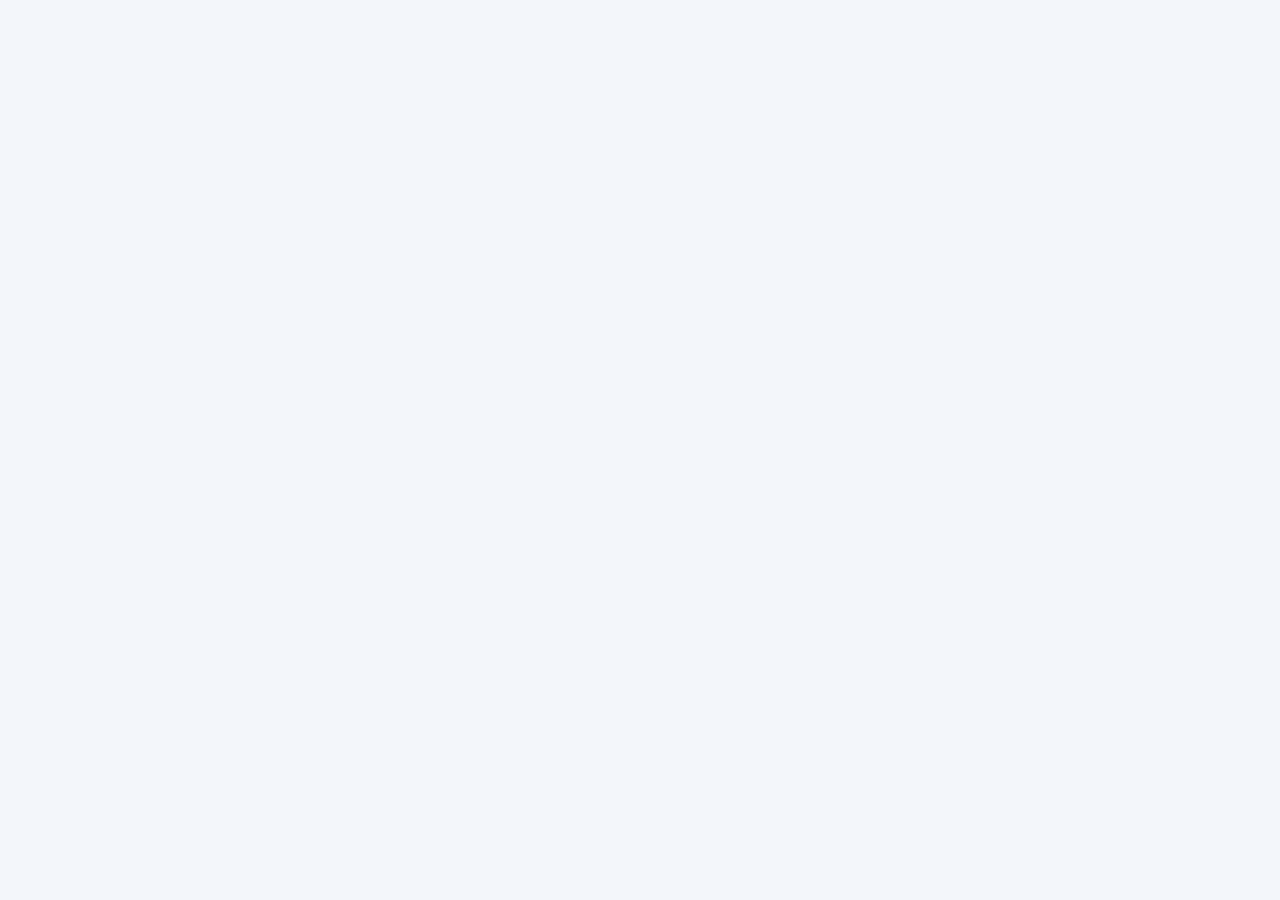
==== commit e2506bc5: "Create index.html" ====
--- a/index.html
+++ b/index.html
@@ -2,9 +2,9 @@
 <html lang="ar" dir="rtl">
 <head>
 <meta charset="UTF-8">
-<meta name="viewport" content="width=device-width, initial-scale=1.0">
-
-<title>المنصة المتكاملة للخدمات الاجتماعية - فضيلة سعدان إناث - بسكرة</title>
+<meta name="viewport" content="width=device-width,initial-scale=1.0">
+<meta name="theme-color" content="#1677ff">
+<title>منصة الخدمات الاجتماعية - فضيلة سعدان</title>
 
 <style>
 *{
@@ -15,3161 +15,307 @@
 }
 
 body{
-    background:#eef2f5;
-    color:#2c3e50;
-    line-height:1.6;
+    background:#f3f6fa;
+    color:#263238;
+    min-height:100vh;
+}
+
+button,input,select,textarea{
+    font-family:inherit;
+}
+
+button{
+    cursor:pointer;
 }
 
 .hidden{
-    display:none !important;
-}
-
-.alert-bar{
-    background:#c0392b;
-    color:white;
+    display:none!important;
+}
+
+/* ================= LOGIN ================= */
+
+#loginScreen{
+    min-height:100vh;
+    display:flex;
+    align-items:center;
+    justify-content:center;
+    padding:18px;
+    background:linear-gradient(135deg,#0d47a1,#1976d2,#00a884);
+}
+
+.login-card{
+    width:100%;
+    max-width:480px;
+    background:white;
+    border-radius:24px;
+    padding:25px;
+    box-shadow:0 15px 50px rgba(0,0,0,.25);
+}
+
+.logo{
+    width:85px;
+    height:85px;
+    border-radius:50%;
+    margin:0 auto 15px;
+    display:flex;
+    align-items:center;
+    justify-content:center;
+    font-size:42px;
+    background:linear-gradient(135deg,#e91e63,#ff9800,#4caf50,#2196f3);
+    color:white;
+    box-shadow:0 8px 20px rgba(0,0,0,.2);
+}
+
+.login-title{
     text-align:center;
-    padding:10px;
-    font-weight:bold;
-}
-
-header{
-    background:#1b4f72;
-    color:white;
-    padding:2rem 1rem;
+    color:#0d47a1;
+    font-size:23px;
+    font-weight:bold;
+}
+
+.login-subtitle{
     text-align:center;
-    position:relative;
-    border-bottom:4px solid #f39c12;
+    margin:8px 0 20px;
+    color:#607d8b;
+    line-height:1.7;
+}
+
+.notice{
+    background:#e3f2fd;
+    border-right:5px solid #1976d2;
+    padding:12px;
+    border-radius:10px;
+    margin-bottom:18px;
+    line-height:1.7;
+    font-size:14px;
+}
+
+.field{
+    margin-bottom:14px;
+}
+
+.field label{
+    display:block;
+    font-weight:bold;
+    margin-bottom:7px;
+    color:#37474f;
+}
+
+.field input,
+.field select,
+.field textarea{
+    width:100%;
+    padding:13px;
+    border:1px solid #ccd6df;
+    border-radius:11px;
+    outline:none;
+    background:white;
+    font-size:15px;
+}
+
+.field textarea{
+    min-height:100px;
+    resize:vertical;
+}
+
+.field input:focus,
+.field select:focus,
+.field textarea:focus{
+    border-color:#1976d2;
+    box-shadow:0 0 0 3px rgba(25,118,210,.1);
+}
+
+.btn{
+    border:0;
+    padding:12px 17px;
+    border-radius:11px;
+    font-weight:bold;
+    font-size:14px;
+    transition:.2s;
+}
+
+.btn:hover{
+    transform:translateY(-1px);
+}
+
+.btn-primary{
+    background:#1976d2;
+    color:white;
+}
+
+.btn-success{
+    background:#00a884;
+    color:white;
+}
+
+.btn-danger{
+    background:#e53935;
+    color:white;
+}
+
+.btn-warning{
+    background:#ff9800;
+    color:white;
+}
+
+.btn-dark{
+    background:#263238;
+    color:white;
+}
+
+.btn-light{
+    background:#eef3f7;
+    color:#263238;
+}
+
+.full{
+    width:100%;
+}
+
+.login-buttons{
+    display:grid;
+    gap:10px;
+}
+
+/* ================= APP ================= */
+
+#app{
+    min-height:100vh;
+}
+
+.topbar{
+    background:linear-gradient(90deg,#0d47a1,#1976d2);
+    color:white;
+    padding:12px 16px;
+    position:sticky;
+    top:0;
+    z-index:100;
+    box-shadow:0 3px 15px rgba(0,0,0,.15);
+}
+
+.topbar-inner{
+    max-width:1200px;
+    margin:auto;
+    display:flex;
+    align-items:center;
+    justify-content:space-between;
+    gap:10px;
+}
+
+.brand{
+    display:flex;
+    align-items:center;
+    gap:10px;
+}
+
+.brand-icon{
+    width:42px;
+    height:42px;
+    border-radius:12px;
+    background:white;
+    color:#1976d2;
+    display:flex;
+    align-items:center;
+    justify-content:center;
+    font-size:23px;
+}
+
+.brand-title{
+    font-size:16px;
+    font-weight:bold;
+}
+
+.brand-small{
+    font-size:11px;
+    opacity:.85;
+    margin-top:2px;
+}
+
+.top-actions{
+    display:flex;
+    gap:7px;
+    align-items:center;
+}
+
+.top-actions button{
+    border:1px solid rgba(255,255,255,.3);
+    background:rgba(255,255,255,.12);
+    color:white;
+    padding:9px 11px;
+    border-radius:9px;
 }
 
 .container{
-    width:95%;
-    max-width:1400px;
-    margin:auto;
-    padding:1.5rem 0;
-}
-
-.card{
-    background:white;
-    padding:1.5rem;
-    margin:1.5rem 0;
-    border-radius:8px;
-    box-shadow:0 4px 6px rgba(0,0,0,.08);
-    border-top:4px solid #1b4f72;
-}
-
-.title{
-    color:#1b4f72;
-    margin-bottom:1rem;
-    font-size:1.2rem;
-    border-bottom:2px solid #ebf5fb;
-    padding-bottom:8px;
-}
-
-.form-group{
-    margin-bottom:15px;
-}
-
-label{
-    display:block;
-    margin-bottom:5px;
-    font-weight:bold;
-    font-size:.9rem;
-}
-
-input,
-select,
-textarea{
-    width:100%;
-    padding:10px;
-    border:1px solid #bdc3c7;
-    border-radius:5px;
-    font-size:.95rem;
-    background:#fafafa;
-}
-
-input:focus,
-select:focus,
-textarea:focus{
-    border-color:#1b4f72;
-    outline:none;
-    background:white;
-}
-
-.btn-action{
-    background:#27ae60;
-    color:white;
-    border:none;
-    padding:12px;
-    width:100%;
-    border-radius:5px;
-    font-weight:bold;
-    cursor:pointer;
-    font-size:1rem;
-    transition:.2s;
-}
-
-.btn-action:hover{
-    opacity:.9;
-}
-
-.btn-blue{
-    background:#2980b9;
-}
-
-.btn-red{
-    background:#c0392b;
-}
-
-.btn-orange{
-    background:#f39c12;
-}
-
-.btn-gray{
-    background:#7f8c8d;
-}
-
-.btn-dark{
-    background:#34495e;
-}
-
-.grid-4{
+    width:calc(100% - 24px);
+    max-width:1200px;
+    margin:18px auto;
+}
+
+.announcement{
+    background:#fff8e1;
+    border-right:5px solid #ff9800;
+    border-radius:12px;
+    padding:13px;
+    margin-bottom:16px;
+    line-height:1.7;
+}
+
+.welcome{
+    background:white;
+    border-radius:16px;
+    padding:18px;
+    margin-bottom:16px;
+    box-shadow:0 3px 12px rgba(0,0,0,.06);
+}
+
+.welcome h2{
+    color:#0d47a1;
+    margin-bottom:7px;
+}
+
+.welcome p{
+    color:#607d8b;
+}
+
+/* ================= CARDS ================= */
+
+.grid{
     display:grid;
     grid-template-columns:repeat(4,1fr);
-    gap:15px;
-}
-
-.grid-3{
-    display:grid;
-    grid-template-columns:repeat(3,1fr);
-    gap:15px;
-}
-
-.grid-2{
-    display:grid;
-    grid-template-columns:1fr 1fr;
-    gap:15px;
-}
-
-@media(max-width:1000px){
-    .grid-4,
-    .grid-3,
-    .grid-2{
-        grid-template-columns:1fr;
-    }
-}
-
-.badge{
-    display:inline-block;
-    padding:4px 8px;
-    border-radius:4px;
-    font-size:.75rem;
-    font-weight:bold;
-}
-
-.badge-success{
-    background:#27ae60;
-    color:white;
-}
-
-.badge-warning{
-    background:#f39c12;
-    color:white;
-}
-
-.badge-danger{
-    background:#c0392b;
-    color:white;
-}
-
-.badge-info{
-    background:#2980b9;
-    color:white;
-}
-
-footer{
-    background:#111;
-    color:white;
-    text-align:center;
-    padding:1.5rem;
-    margin-top:3rem;
-    font-size:.85rem;
-    border-top:4px solid #1b4f72;
-}
-
-/* LOGIN */
-
-#auth-overlay{
-    position:fixed;
-    top:0;
-    left:0;
-    width:100%;
-    height:100%;
-    background:#0e2433;
-    display:flex;
+    gap:13px;
+    margin-bottom:18px;
+}
+
+.card{
+    background:white;
+    border-radius:16px;
+    padding:17px;
+    box-shadow:0 3px 12px rgba(0,0,0,.06);
+}
+
+.stat{
+    display:flex;
+    align-items:center;
+    gap:12px;
+}
+
+.stat-icon{
+    width:48px;
+    height:48px;
+    border-radius:13px;
+    display:flex;
+    align-items:center;
     justify-content:center;
-    align-items:center;
-    z-index:99999;
-    padding:15px;
-    overflow-y:auto;
-}
-
-.auth-box{
-    background:white;
-    padding:2rem;
-    border-radius:12px;
-    width:100%;
-    max-width:520px;
-    text-align:center;
-    box-shadow:0 15px 35px rgba(0,0,0,.4);
-    border-top:6px solid #f39c12;
-}
-
-/* SUCCESS */
-
-#success-modal{
-    position:fixed;
-    top:0;
-    left:0;
-    width:100%;
-    height:100%;
-    background:rgba(0,0,0,.7);
-    display:none;
-    justify-content:center;
-    align-items:center;
-    z-index:9999;
-}
-
-.success-card{
-    background:white;
-    padding:2rem;
-    border-radius:10px;
-    width:90%;
-    max-width:500px;
-    text-align:center;
-    border-top:5px solid #27ae60;
-}
-
-/* DASHBOARD */
-
-.dashboard-stats{
-    display:grid;
-    grid-template-columns:repeat(4,1fr);
-    gap:10px;
-    margin-bottom:15px;
-}
-
-.stat-box{
-    background:#2c3e50;
-    color:white;
-    padding:15px;
-    border-radius:6px;
-    text-align:center;
-}
-
-.stat-box h3{
-    font-size:1.5rem;
-    color:#f39c12;
-}
-
-@media(max-width:768px){
-    .dashboard-stats{
-        grid-template-columns:1fr 1fr;
-    }
-}
-
-/* AI */
-
-.ai-box{
-    background:#f8f9f9;
-    border:1px solid #d5dbdb;
-    border-radius:8px;
-    padding:12px;
-}
-
-.ai-chat{
-    height:330px;
-    overflow-y:auto;
-    padding:10px;
-    background:#ecf0f1;
-    border-radius:7px;
-    margin-bottom:10px;
-}
-
-.ai-message{
-    max-width:90%;
-    padding:10px;
-    margin:8px 0;
-    border-radius:12px;
-    clear:both;
-}
-
-.ai-user{
-    background:#d6eaf8;
-    float:right;
-}
-
-.ai-agent{
-    background:#d5f5e3;
-    float:left;
-}
-
-.ai-system{
-    background:#fef3cd;
-    color:#7d6608;
-    text-align:center;
-    width:100%;
-}
-
-.ai-status{
-    padding:8px;
-    border-radius:5px;
-    background:#d5f5e3;
-    color:#196f3d;
-    text-align:center;
-    font-weight:bold;
-    margin-bottom:10px;
-}
-
-/* SECURITY */
-
-.security-log{
-    background:#17212b;
-    color:#ecf0f1;
-    padding:10px;
-    border-radius:6px;
-    margin-bottom:8px;
-    font-size:.85rem;
-}
-
-.security-high{
-    border-right:5px solid #e74c3c;
-}
-
-.security-normal{
-    border-right:5px solid #27ae60;
-}
-
-/* TABLE */
-
-.data-table{
-    width:100%;
-    border-collapse:collapse;
-    margin-top:10px;
-    font-size:.85rem;
-}
-
-.data-table th,
-.data-table td{
-    border:1px solid #d5dbdb;
-    padding:9px;
-}
-
-.data-table th{
-    background:#1b4f72;
-    color:white;
-}
-
-.data-table tr:nth-child(even){
-    background:#f8f9f9;
-}
-
-/* NOTIFICATIONS */
-
-.notification{
-    background:#ebf5fb;
-    border-right:4px solid #2980b9;
-    padding:10px;
-    margin-bottom:8px;
-    border-radius:5px;
-}
-
-.notification.warning{
-    background:#fef3cd;
-    border-right-color:#f39c12;
-}
-
-.notification.success{
-    background:#d5f5e3;
-    border-right-color:#27ae60;
-}
-
-/* AGENT SETTINGS */
-
-.agent-permission{
-    background:#2c3e50;
-    padding:10px;
-    border-radius:5px;
-    margin-bottom:7px;
-}
-
-.agent-permission span{
-    color:#fff;
-}
-
-.switch{
-    display:flex;
-    align-items:center;
-    justify-content:space-between;
-    background:#34495e;
-    padding:10px;
-    margin-bottom:8px;
-    border-radius:5px;
-}
-
-/* MODAL */
-
-.modal{
-    position:fixed;
-    inset:0;
-    background:rgba(0,0,0,.75);
-    z-index:100000;
-    display:none;
-    align-items:center;
-    justify-content:center;
-    padding:15px;
-}
-
-.modal-card{
-    background:white;
-    width:95%;
-    max-width:550px;
-    padding:25px;
-    border-radius:10px;
-    text-align:center;
-}
-
-.log-small{
-    color:#777;
-    font-size:.75rem;
-}
-</style>
-</head>
-
-<body>
-
-<!-- ========================================================= -->
-<!-- LOGIN -->
-<!-- ========================================================= -->
-
-<div id="auth-overlay">
-
-<div class="auth-box">
-
-<h2 style="color:#1b4f72;margin-bottom:5px;">
-الخدمات الاجتماعية الشاملة
-</h2>
-
-<div style="color:#c0392b;font-weight:bold;font-size:.9rem;margin-bottom:15px;">
-مركز التكوين المهني والتمهن "فضيلة سعدان" إناث - بسكرة
-</div>
-
-<div style="
-background:#ebf5fb;
-padding:12px;
-border-radius:6px;
-margin-bottom:15px;
-text-align:right;
-font-size:.85rem;
-border-right:4px solid #1b4f72;
-">
-
-<b>📢 لوحة الإعلانات:</b><br>
-
-<span id="public-announcement-display">
-آخر أجل لإيداع ملفات السلف والمنح هو يوم 30 من كل شهر جاري.
-</span>
-
-</div>
-
-<div style="margin-bottom:15px;text-align:right;">
-
-<label>
-اختر صفة الدخول:
-</label>
-
-<select id="visitorRole">
-
-<option value="عامل بقطاع التكوين المهني">
-عامل بقطاع التكوين المهني
-</option>
-
-<option value="متقاعد من القطاع">
-متقاعد من القطاع
-</option>
-
-<option value="من ذوي الحقوق">
-من ذوي الحقوق
-</option>
-
-<option value="زائر خارجي">
-زائر خارجي / استعلامات
-</option>
-
-</select>
-
-<button
-onclick="loginAsVisitor()"
-class="btn-action btn-blue"
-style="margin-top:10px;"
->
-دخول كعامل / مستفيد 🔓
-</button>
-
-</div>
-
-<hr style="margin:15px 0;border:0;border-top:2px solid #ecf0f1;">
-
-<div style="
-background:#2c3e50;
-padding:15px;
-border-radius:6px;
-text-align:right;
-">
-
-<h4 style="color:#f39c12;margin-bottom:10px;">
-⚙️ بوابة رئيس اللجنة / الإدارة
-</h4>
-
-<div class="form-group">
-
-<input
-type="password"
-id="adminKey"
-placeholder="كلمة المرور التجريبية: 1234"
-style="
-background:#34495e;
-color:#fff;
-border:1px solid #7f8c8d;
-text-align:center;
-font-size:1.1rem;
-letter-spacing:3px;
-">
-
-</div>
-
-<button
-onclick="loginAsAdmin()"
-class="btn-action btn-red"
->
-الدخول إلى لوحة التحكم 🚀
-</button>
-
-</div>
-
-<p style="font-size:.75rem;color:#777;margin-top:12px;">
-هذه نسخة تجريبية. لا تستخدم بيانات حساسة حقيقية قبل ربطها بخادم وقاعدة بيانات.
-</p>
-
-</div>
-</div>
-
-
-<!-- ========================================================= -->
-<!-- SUCCESS MODAL -->
-<!-- ========================================================= -->
-
-<div id="success-modal">
-
-<div class="success-card">
-
-<h2 style="color:#27ae60;margin-bottom:10px;">
-✅ تم إرسال طلبك بنجاح!
-</h2>
-
-<p style="font-size:.9rem;color:#555;margin-bottom:15px;">
-تم تسجيل طلبك في سجل المنصة.
-</p>
-
-<div style="
-background:#f8f9f9;
-padding:15px;
-border-radius:6px;
-margin-bottom:15px;
-border:1px dashed #27ae60;
-">
-
-<p>رقم العملية المرجعي:</p>
-
-<h3
-id="modal-op-number"
-style="
-color:#1b4f72;
-font-size:1.4rem;
-margin:5px 0;
-"
->
-OP-2026-000
-</h3>
-
-</div>
-
-<div class="grid-2">
-
-<button
-onclick="printReceipt()"
-class="btn-action btn-blue"
->
-🖨️ طباعة
-</button>
-
-<button
-onclick="closeSuccessModal()"
-class="btn-action btn-gray"
->
-إغلاق
-</button>
-
-</div>
-
-</div>
-</div>
-
-
-<!-- ========================================================= -->
-<!-- WORKER PLATFORM -->
-<!-- ========================================================= -->
-
-<div id="worker-platform" class="hidden">
-
-<div class="alert-bar" id="worker-alert-bar">
-📢 تنبيه هام
-</div>
-
-<header>
-
-<button
-onclick="logout()"
-style="
-position:absolute;
-top:15px;
-left:15px;
-background:#c0392b;
-color:white;
-border:none;
-padding:8px 15px;
-border-radius:5px;
-cursor:pointer;
-font-weight:bold;
-"
->
-تسجيل الخروج 🏠
-</button>
-
-<h1>
-لجنة الخدمات الاجتماعية - فضيلة سعدان إناث
-</h1>
-
-<p>
-طريق طولقة - ولاية بسكرة | المنصة الرقمية الموحدة للخدمات
-</p>
-
-</header>
-
-
-<main class="container">
-
-
-<!-- USER INFO -->
-
-<section class="card" style="background:#ebf5fb;">
-
-<h3 class="title">
-👤 حساب المستفيد
-</h3>
-
-<p>
-صفة الدخول:
-<strong id="worker-role-display"></strong>
-</p>
-
-<p>
-معرّف الحساب:
-<strong id="worker-id-display"></strong>
-</p>
-
-</section>
-
-
-<!-- AI AGENT -->
-
-<section class="card">
-
-<h2 class="title">
-🤖 المساعد الذكي للجنة الخدمات الاجتماعية
-</h2>
-
-<div id="ai-status-worker" class="ai-status">
-🟢 الوكيل الذكي نشط ويعمل تلقائيًا
-</div>
-
-<div class="ai-box">
-
-<div id="ai-chat" class="ai-chat">
-
-<div class="ai-message ai-agent">
-🤖 أنا المساعد الذكي للمنصة. أنا نظام آلي تابع للجنة الخدمات الاجتماعية، ولست عضوًا بشريًا في اللجنة.
-<br><br>
-أستطيع مساعدتك في الاستعلام عن طلبك، الوثائق، الخدمات والمواعيد.
-</div>
-
-</div>
-
-<div class="grid-2">
-
-<input
-type="text"
-id="ai-input"
-placeholder="اكتب سؤالك هنا..."
-onkeydown="if(event.key==='Enter')sendAIMessage()"
->
-
-<button
-onclick="sendAIMessage()"
-class="btn-action"
->
-إرسال 🤖
-</button>
-
-</div>
-
-<div class="grid-4" style="margin-top:10px;">
-
-<button
-onclick="quickQuestion('أين وصل طلبي؟')"
-class="btn-action btn-blue"
-style="font-size:.8rem;"
->
-حالة طلبي
-</button>
-
-<button
-onclick="quickQuestion('ما هي وثائق السلفة؟')"
-class="btn-action btn-blue"
-style="font-size:.8rem;"
->
-وثائق السلفة
-</button>
-
-<button
-onclick="quickQuestion('ما هي الخدمات المتاحة؟')"
-class="btn-action btn-blue"
-style="font-size:.8rem;"
->
-الخدمات
-</button>
-
-<button
-onclick="quickQuestion('أعطني ملف عامل آخر')"
-class="btn-action btn-red"
-style="font-size:.8rem;"
->
-اختبار الحماية
-</button>
-
-</div>
-
-</div>
-
-</section>
-
-
-<!-- NOTIFICATIONS -->
-
-<section class="card">
-
-<h2 class="title">
-🔔 إشعاراتي
-</h2>
-
-<div id="worker-notifications">
-لا توجد إشعارات.
-</div>
-
-</section>
-
-
-<!-- MEETING -->
-
-<section class="card" style="background:#ebf5fb;">
-
-<h3 class="title">
-📅 مستجدات ومواعيد اجتماعات اللجنة
-</h3>
-
-<p id="worker-meeting-info">
-يتم الإعلان عن دورات الاجتماعات وجدول أعمال دراسة الملفات عبر المنصة.
-</p>
-
-</section>
-
-
-<!-- LOAN -->
-
-<div class="grid-2">
-
-<section class="card">
-
-<h2 class="title">
-🧮 حاسبة السلف
-</h2>
-
-<div class="form-group">
-
-<label>
-نوع السلفة:
-</label>
-
-<select id="loan-type">
-
-<option>
-سلفة اجتماعية استثنائية
-</option>
-
-<option>
-سلفة شراء تجهيزات منزلية
-</option>
-
-<option>
-سلفة بناء أو ترميم
-</option>
-
-<option>
-سلفة شراء أو إصلاح مركبة
-</option>
-
-</select>
-
-</div>
-
-<div class="form-group">
-
-<label>
-المبلغ بالدج:
-</label>
-
-<input
-type="number"
-id="loan-amount"
-placeholder="مثال: 150000"
->
-
-</div>
-
-<div class="form-group">
-
-<label>
-عدد الأشهر:
-</label>
-
-<select id="loan-months">
-
-<option value="12">12 شهرًا</option>
-<option value="24">24 شهرًا</option>
-<option value="36">36 شهرًا</option>
-<option value="48">48 شهرًا</option>
-<option value="60">60 شهرًا</option>
-
-</select>
-
-</div>
-
-<button
-onclick="calculateLoan()"
-class="btn-action"
->
-حساب القسط 💡
-</button>
-
-<div
-id="loan-result"
-style="
-margin-top:15px;
-font-weight:bold;
-color:#1b4f72;
-background:#f4f6f7;
-padding:10px;
-border-radius:5px;
-"
->
-</div>
-
-</section>
-
-
-<section class="card">
-
-<h2 class="title">
-🎟️ دليل الخدمات
-</h2>
-
-<div style="font-size:.9rem;line-height:1.9;">
-
-<p>
-<b>1.</b> السلف الاجتماعية.
-</p>
-
-<p>
-<b>2.</b> منح التمدرس.
-</p>
-
-<p>
-<b>3.</b> المساعدات والمنح الصحية.
-</p>
-
-<p>
-<b>4.</b> النشاطات الاجتماعية والترفيهية.
-</p>
-
-<p>
-<b>5.</b> القسائم والمناسبات حسب قرارات اللجنة.
-</p>
-
-</div>
-
-</section>
-
-</div>
-
-
-<!-- INFO -->
-
-<section class="card">
-
-<h2 class="title">
-⚡ بنك الاستعلامات السريعة
-</h2>
-
-<div class="grid-4">
-
-<button
-onclick="showInfo('slaf')"
-class="btn-action btn-blue"
->
-ملف السلف
-</button>
-
-<button
-onclick="showInfo('tamadros')"
-class="btn-action btn-blue"
->
-منحة التمدرس
-</button>
-
-<button
-onclick="showInfo('sihha')"
-class="btn-action btn-blue"
->
-المنحة الصحية
-</button>
-
-<button
-onclick="showInfo('eid')"
-class="btn-action btn-blue"
->
-قسائم العيد
-</button>
-
-</div>
-
-<div
-id="info-display-box"
-style="
-background:#f8f9f9;
-border:1px solid #bdc3c7;
-padding:12px;
-border-radius:5px;
-font-size:.9rem;
-margin-top:15px;
-"
->
-اختر أحد الأزرار.
-</div>
-
-</section>
-
-
-<!-- REQUEST -->
-
-<section class="card">
-
-<h2 class="title">
-✉️ تقديم طلب أو شكوى
-</h2>
-
-<form onsubmit="submitWorkerRequest(event)">
-
-<div class="grid-2">
-
-<div class="form-group">
-
-<label>
-الاسم واللقب:
-</label>
-
-<input
-type="text"
-id="req-name"
-required
-placeholder="اسمك الكامل"
->
-
-</div>
-
-<div class="form-group">
-
-<label>
-الرقم المهني / الهاتف:
-</label>
-
-<input
-type="text"
-id="req-idnum"
-required
-placeholder="الرقم"
->
-
-</div>
-
-</div>
-
-
-<div class="grid-2">
-
-<div class="form-group">
-
-<label>
-نوع الطلب:
-</label>
-
-<select id="req-category">
-
-<option>
-طلب سلفة اجتماعية
-</option>
-
-<option>
-طلب منحة تمدرس
-</option>
-
-<option>
-طلب منحة صحية
-</option>
-
-<option>
-شكوى أو تظلم إداري
-</option>
-
-</select>
-
-</div>
-
-
-<div class="form-group">
-
-<label>
-موضوع الطلب:
-</label>
-
-<input
-type="text"
-id="req-subject"
-required
->
-
-</div>
-
-</div>
-
-
-<div class="form-group">
-
-<label>
-التفاصيل:
-</label>
-
-<textarea
-id="req-details"
-rows="5"
-required
-></textarea>
-
-</div>
-
-
-<div class="form-group">
-
-<label>
-📎 الوثيقة:
-</label>
-
-<input
-type="file"
-id="req-file"
-accept=".pdf,image/*"
->
-
-</div>
-
-
-<button
-type="submit"
-class="btn-action"
->
-📤 إرسال الطلب رسميًا
-</button>
-
-</form>
-
-</section>
-
-
-</main>
-
-<footer>
-جميع الحقوق محفوظة © 2026 - لجنة الخدمات الاجتماعية فضيلة سعدان إناث بسكرة
-</footer>
-
-</div>
-
-
-<!-- ========================================================= -->
-<!-- ADMIN PLATFORM -->
-<!-- ========================================================= -->
-
-<div
-id="admin-platform"
-class="hidden"
-style="
-background:#111d28;
-color:white;
-min-height:100vh;
-padding:25px;
-"
->
-
-<div style="
-display:flex;
-justify-content:space-between;
-align-items:center;
-border-bottom:2px solid #2c3e50;
-padding-bottom:15px;
-margin-bottom:20px;
-">
-
-<h2>
-🛡️ لوحة رئيس اللجنة التنفيذية
-</h2>
-
-<button
-onclick="logout()"
-class="btn-action btn-red"
-style="width:auto;"
->
-خروج آمن 🚪
-</button>
-
-</div>
-
-
-<!-- STATS -->
-
-<div class="dashboard-stats">
-
-<div class="stat-box">
-
-<h3 id="stat-total-reqs">
-0
-</h3>
-
-<p>
-إجمالي الطلبات
-</p>
-
-</div>
-
-<div class="stat-box">
-
-<h3 id="stat-pending">
-0
-</h3>
-
-<p>
-قيد الدراسة
-</p>
-
-</div>
-
-<div class="stat-box">
-
-<h3 id="stat-alerts">
-0
-</h3>
-
-<p>
-تنبيهات أمنية
-</p>
-
-</div>
-
-<div class="stat-box">
-
-<h3 id="stat-agent">
-نشط
-</h3>
-
-<p>
-حالة الوكيل
-</p>
-
-</div>
-
-</div>
-
-
-<!-- AI CONTROL -->
-
-<section class="card"
-style="
-background:#1e2b37;
-color:white;
-border-top-color:#f39c12;
-">
-
-<h3 style="color:#f39c12;margin-bottom:15px;">
-🤖 مركز تحكم الوكيل الذكي
-</h3>
-
-<div id="admin-agent-status"
-class="ai-status"
->
-</div>
-
-
-<div class="grid-2">
-
-<div>
-
-<div class="switch">
-
-<span>
-الرد التلقائي على استفسارات العمال
-</span>
-
-<input
-type="checkbox"
-id="perm-chat"
-checked
-onchange="saveAgentPermissions()"
->
-
-</div>
-
-<div class="switch">
-
-<span>
-إرسال الإشعارات تلقائيًا
-</span>
-
-<input
-type="checkbox"
-id="perm-notify"
-checked
-onchange="saveAgentPermissions()"
->
-
-</div>
-
-</div>
-
-
-<div>
-
-<div class="switch">
-
-<span>
-إنشاء أرقام المتابعة
-</span>
-
-<input
-type="checkbox"
-id="perm-ticket"
-checked
-onchange="saveAgentPermissions()"
->
-
-</div>
-
-<div class="switch">
-
-<span>
-التنبيهات الأمنية
-</span>
-
-<input
-type="checkbox"
-id="perm-security"
-checked
-onchange="saveAgentPermissions()"
->
-
-</div>
-
-</div>
-
-</div>
-
-
-<div class="grid-2" style="margin-top:15px;">
-
-<button
-onclick="toggleAgent()"
-id="agent-toggle-btn"
-class="btn-action btn-red"
->
-🛑 إيقاف جميع العمليات الآلية
-</button>
-
-<button
-onclick="testAgent()"
-class="btn-action btn-blue"
->
-🧪 اختبار الوكيل
-</button>
-
-</div>
-
-</section>
-
-
-<!-- ANNOUNCEMENT -->
-
-<section class="card"
-style="
-background:#1e2b37;
-color:white;
-border-top-color:#f39c12;
-">
-
-<h3 style="color:#f39c12;">
-📢 الإدارة والتحكم في الإعلانات
-</h3>
-
-<div class="form-group">
-
-<label style="color:#bdc3c7;">
-الإعلان العام:
-</label>
-
-<input
-type="text"
-id="admin-announcement-input"
-style="
-background:#2c3e50;
-color:white;
-"
->
-
-</div>
-
-
-<div class="form-group">
-
-<label style="color:#bdc3c7;">
-مواعيد الاجتماعات:
-</label>
-
-<input
-type="text"
-id="admin-meeting-input"
-style="
-background:#2c3e50;
-color:white;
-"
->
-
-</div>
-
-
-<button
-onclick="saveAdminAnnouncements()"
-class="btn-action btn-blue"
->
-🔄 نشر التغييرات
-</button>
-
-</section>
-
-
-<!-- KNOWLEDGE -->
-
-<section class="card"
-style="
-background:#1e2b37;
-color:white;
-border-top-color:#3498db;
-">
-
-<h3 style="color:#3498db;">
-🧠 قاعدة معرفة الوكيل
-</h3>
-
-<p style="margin-bottom:10px;">
-المعلومات الموجودة هنا هي معلومات تجريبية. في النسخة الحقيقية نضع قوانين اللجنة ووثائقها الرسمية هنا.
-</p>
-
-<textarea
-id="knowledge-input"
-rows="5"
-style="
-background:#2c3e50;
-color:white;
-"
->
-السلف الاجتماعية: الوثائق النهائية تحددها اللجنة وفق النظام الداخلي والقرارات المعتمدة.
-منحة التمدرس: يجب تقديم الوثائق التي تثبت التمدرس حسب الشروط المعتمدة.
-المنحة الصحية: تخضع للوثائق الطبية والفواتير والشروط المعتمدة.
-</textarea>
-
-<button
-onclick="saveKnowledge()"
-class="btn-action btn-blue"
-style="margin-top:10px;"
->
-💾 حفظ قاعدة المعرفة
-</button>
-
-</section>
-
-
-<!-- REQUESTS -->
-
-<section class="card"
-style="
-background:#1e2b37;
-color:white;
-border-top-color:#27ae60;
-">
-
-<h3 style="color:#27ae60;">
-📂 الطلبات الواردة
-</h3>
-
-<div
-id="admin-requests"
-style="overflow-x:auto;"
->
-</div>
-
-</section>
-
-
-<!-- SECURITY -->
-
-<section class="card"
-style="
-background:#1e2b37;
-color:white;
-border-top-color:#e74c3c;
-">
-
-<h3 style="color:#e74c3c;">
-🚨 مركز الأمان وسجل الوكيل
-</h3>
-
-<p style="margin-bottom:10px;">
-يتم تسجيل الأحداث المهمة ومحاولات الوصول غير المسموح بها.
-</p>
-
-<div id="security-log">
-</div>
-
-</section>
-
-
-<!-- AGENT TEST -->
-
-<section class="card"
-style="
-background:#1e2b37;
-color:white;
-border-top-color:#9b59b6;
-">
-
-<h3 style="color:#9b59b6;">
-🧪 مختبر الوكيل
-</h3>
-
-<p>
-اكتب سؤالًا كما لو كنت عاملًا واختبر رد الوكيل:
-</p>
-
-<div class="grid-2" style="margin-top:10px;">
-
-<input
-id="admin-agent-test-input"
-placeholder="مثال: أريد معرفة حالة طلبي"
-style="
-background:#2c3e50;
-color:white;
-"
->
-
-<button
-onclick="adminTestAgent()"
-class="btn-action"
->
-اختبار
-</button>
-
-</div>
-
-<div
-id="admin-agent-test-result"
-style="
-margin-top:15px;
-background:#2c3e50;
-padding:15px;
-border-radius:6px;
-"
->
-لم يتم إجراء اختبار بعد.
-</div>
-
-</section>
-
-</div>
-
-
-<!-- ========================================================= -->
-<!-- JS -->
-<!-- ========================================================= -->
-
-<script>
-
-/* =========================================================
-   DATABASE LOCAL
-========================================================= */
-
-const STORAGE_KEY = "CFPA_SOCIAL_SERVICES_AI_V1";
-
-let database = JSON.parse(
-    localStorage.getItem(STORAGE_KEY)
-) || {
-
-    users: [],
-
-    requests: [],
-
-    notifications: [],
-
-    securityLogs: [],
-
-    agentLogs: [],
-
-    settings: {
-
-        announcement:
-        "آخر أجل لإيداع ملفات السلف والمنح هو يوم 30 من كل شهر جاري.",
-
-        meeting:
-        "يتم الإعلان عن دورات الاجتماعات وجدول أعمال دراسة الملفات دوريًا عبر هذه المنصة.",
-
-        agentActive:true,
-
-        permissions:{
-            chat:true,
-            notify:true,
-            ticket:true,
-            security:true
-        },
-
-        knowledge:
-        "السلف الاجتماعية: الوثائق النهائية تحددها اللجنة وفق النظام الداخلي والقرارات المعتمدة.\nمنحة التمدرس: يجب تقديم الوثائق التي تثبت التمدرس حسب الشروط المعتمدة.\nالمنحة الصحية: تخضع للوثائق الطبية والفواتير والشروط المعتمدة."
-    }
-
-};
-
-let currentUser = null;
-
-
-/* =========================================================
-   SAVE
-========================================================= */
-
-function saveDatabase(){
-
-    localStorage.setItem(
-        STORAGE_KEY,
-        JSON.stringify(database)
-    );
-
-}
-
-
-/* =========================================================
-   ESCAPE
-========================================================= */
-
-function safeText(value){
-
-    return String(value || "")
-        .replace(/&/g,"&amp;")
-        .replace(/</g,"&lt;")
-        .replace(/>/g,"&gt;")
-        .replace(/"/g,"&quot;")
-        .replace(/'/g,"&#039;");
-
-}
-
-
-/* =========================================================
-   SECURITY LOG
-========================================================= */
-
-function securityLog(
-    action,
-    description,
-    level="normal"
-){
-
-    database.securityLogs.unshift({
-
-        id:
-        "SEC-"+Date.now(),
-
-        time:
-        new Date().toLocaleString("ar-DZ"),
-
-        action:action,
-
-        description:description,
-
-        level:level
-
-    });
-
-    if(database.securityLogs.length > 200){
-
-        database.securityLogs =
-        database.securityLogs.slice(0,200);
-
-    }
-
-    saveDatabase();
-
-}
-
-
-/* =========================================================
-   AGENT LOG
-========================================================= */
-
-function agentLog(
-    action,
-    description
-){
-
-    database.agentLogs.unshift({
-
-        time:
-        new Date().toLocaleString("ar-DZ"),
-
-        action:action,
-
-        description:description
-
-    });
-
-    if(database.agentLogs.length > 200){
-
-        database.agentLogs =
-        database.agentLogs.slice(0,200);
-
-    }
-
-    saveDatabase();
-
-}
-
-
-/* =========================================================
-   LOGIN WORKER
-========================================================= */
-
-function loginAsVisitor(){
-
-    const role =
-    document.getElementById("visitorRole").value;
-
-    currentUser = {
-
-        id:
-        "WORKER-"+Date.now(),
-
-        name:
-        "مستفيد تجريبي",
-
-        role:
-        role
-
-    };
-
-    document
-    .getElementById("auth-overlay")
-    .classList.add("hidden");
-
-    document
-    .getElementById("worker-platform")
-    .classList.remove("hidden");
-
-    document
-    .getElementById("worker-role-display")
-    .textContent =
-    role;
-
-    document
-    .getElementById("worker-id-display")
-    .textContent =
-    currentUser.id;
-
-    updateWorkerSettings();
-
-    addAIMessage(
-        "agent",
-        "مرحبًا بك. أنا المساعد الذكي التابع للمنصة. كيف يمكنني مساعدتك؟"
-    );
-
-    securityLog(
-        "دخول",
-        "تم دخول مستفيد إلى المنصة."
-    );
-
-}
-
-
-/* =========================================================
-   LOGIN ADMIN
-========================================================= */
-
-function loginAsAdmin(){
-
-    const password =
-    document.getElementById("adminKey").value;
-
-    /*
-       كلمة مرور تجريبية فقط.
-       في النظام الحقيقي يجب استعمال خادم وقاعدة بيانات.
-    */
-
-    if(password !== "1234"){
-
-        alert(
-            "كلمة المرور التجريبية غير صحيحة.\n\nللتجربة استعمل: 1234"
-        );
-
-        securityLog(
-            "محاولة دخول",
-            "محاولة دخول إلى الإدارة بكلمة مرور خاطئة.",
-            "high"
-        );
-
-        return;
-
-    }
-
-    document
-    .getElementById("auth-overlay")
-    .classList.add("hidden");
-
-    document
-    .getElementById("admin-platform")
-    .classList.remove("hidden");
-
-    securityLog(
-        "دخول الإدارة",
-        "تم الدخول إلى لوحة الإدارة."
-    );
-
-    renderAdmin();
-
-}
-
-
-/* =========================================================
-   LOGOUT
-========================================================= */
-
-function logout(){
-
-    location.reload();
-
-}
-
-
-/* =========================================================
-   WORKER SETTINGS
-========================================================= */
-
-function updateWorkerSettings(){
-
-    document
-    .getElementById("worker-alert-bar")
-    .textContent =
-    "📢 "+database.settings.announcement;
-
-    document
-    .getElementById("worker-meeting-info")
-    .textContent =
-    database.settings.meeting;
-
-    renderWorkerNotifications();
-
-}
-
-
-/* =========================================================
-   AI MESSAGE
-========================================================= */
-
-function addAIMessage(
-    type,
-    message
-){
-
-    const box =
-    document.getElementById("ai-chat");
-
-    if(!box)return;
-
-    const div =
-    document.createElement("div");
-
-    div.className =
-    "ai-message "+
-    (
-        type==="user"
-        ? "ai-user"
-        : "ai-agent"
-    );
-
-    div.innerHTML =
-    safeText(message);
-
-    box.appendChild(div);
-
-    box.scrollTop =
-    box.scrollHeight;
-
-}
-
-
-/* =========================================================
-   QUICK QUESTION
-========================================================= */
-
-function quickQuestion(question){
-
-    document
-    .getElementById("ai-input")
-    .value =
-    question;
-
-    sendAIMessage();
-
-}
-
-
-/* =========================================================
-   SEND AI
-========================================================= */
-
-function sendAIMessage(){
-
-    const input =
-    document.getElementById("ai-input");
-
-    const question =
-    input.value.trim();
-
-    if(!question)return;
-
-    addAIMessage(
-        "user",
-        question
-    );
-
-    input.value="";
-
-    if(!database.settings.agentActive){
-
-        addAIMessage(
-            "agent",
-            "الوكيل الذكي متوقف حاليًا من طرف رئيس اللجنة. يمكنك تقديم طلب رسمي أو التواصل مع الأمانة."
-        );
-
-        return;
-
-    }
-
-    setTimeout(
-        function(){
-
-            processAIQuestion(
-                question,
-                currentUser
-            );
-
-        },
-        300
-    );
-
-}
-
-
-/* =========================================================
-   AI ENGINE
-========================================================= */
-
-function processAIQuestion(
-    question,
-    user
-){
-
-    const q =
-    question.toLowerCase();
-
-    /*
-       SECURITY FIRST
-    */
-
-    const forbiddenWords = [
-
-        "عامل آخر",
-        "عامل اخر",
-        "ملف عامل",
-        "ملفات العمال",
-        "ملفات الآخرين",
-        "ملفات الاخرين",
-        "كلمة المرور",
-        "كلمه المرور",
-        "password",
-        "سر اللجنة",
-        "أسرار اللجنة",
-        "الادمن",
-        "admin"
-
-    ];
-
-    let forbidden=false;
-
-    for(
-        const word of forbiddenWords
-    ){
-
-        if(q.includes(word.toLowerCase())){
-
-            forbidden=true;
-            break;
-
-        }
-
-    }
-
-    if(forbidden){
-
-        const response =
-        "لا أستطيع تزويدك بملفات أو بيانات عامل آخر أو كلمات المرور أو أسرار اللجنة. أستطيع مساعدتك فقط في المعلومات التي يحق لك الوصول إليها.";
-
-        addAIMessage(
-            "agent",
-            response
-        );
-
-        if(
-            database.settings.permissions.security
-        ){
-
-            securityLog(
-                "محاولة وصول غير مصرح",
-                "تم رفض طلب معلومات حساسة من المستخدم: "+question,
-                "high"
-            );
-
-        }
-
-        agentLog(
-            "حماية",
-            "رفض طلب معلومات غير مصرح بها."
-        );
-
-        return;
-
-    }
-
-
-    /*
-       STATUS
-    */
-
-    if(
-        q.includes("أين وصل") ||
-        q.includes("حالة طلبي") ||
-        q.includes("حاله طلبي") ||
-        q.includes("وصل طلبي") ||
-        q.includes("طلبات")
-    ){
-
-        const myRequests =
-        database.requests.filter(
-            r =>
-            currentUser &&
-            r.userId === currentUser.id
-        );
-
-        if(myRequests.length===0){
-
-            addAIMessage(
-                "agent",
-                "لا أجد حاليًا طلبًا مسجلًا على حسابك التجريبي. يمكنك إرسال طلب من نموذج الطلبات."
-            );
-
-            return;
-
-        }
-
-        const latest =
-        myRequests[0];
-
-        let response =
-        "وجدت طلبك رقم "+latest.number+
-        ". الحالة الحالية: "+
-        latest.status+".";
-
-        if(
-            latest.status === "وثائق ناقصة"
-        ){
-
-            response +=
-            " توجد وثائق ناقصة، يرجى مراجعة إشعار الطلب.";
-
-        }
-
-        if(
-            latest.status === "قيد الدراسة"
-        ){
-
-            response +=
-            " الطلب لدى اللجنة للدراسة، والقرار الرسمي يصدر من اللجنة وليس من الوكيل.";
-
-        }
-
-        addAIMessage(
-            "agent",
-            response
-        );
-
-        agentLog(
-            "استعلام",
-            "تم الاستعلام عن حالة طلب المستخدم."
-        );
-
-        return;
-
-    }
-
-
-    /*
-       DOCUMENTS
-    */
-
-    if(
-        q.includes("وثائق") ||
-        q.includes("وثيقه") ||
-        q.includes("ملف السلفة") ||
-        q.includes("ملف السلف") ||
-        q.includes("السلفة")
-    ){
-
-        addAIMessage(
-            "agent",
-            "حسب قاعدة المعرفة الحالية: ملف السلفة يحتاج إلى الوثائق التي تعتمدها اللجنة وفق نوع السلفة والنظام الداخلي. هذه النسخة التجريبية لا تعتبر هذه القائمة قرارًا رسميًا. يمكن لرئيس اللجنة إضافة القائمة الرسمية إلى قاعدة المعرفة."
-        );
-
-        agentLog(
-            "معرفة",
-            "تم الرد عن الوثائق المطلوبة."
-        );
-
-        return;
-
-    }
-
-
-    /*
-       SERVICES
-    */
-
-    if(
-        q.includes("الخدمات") ||
-        q.includes("ما هي الخدمات") ||
-        q.includes("منحة")
-    ){
-
-        addAIMessage(
-            "agent",
-            "الخدمات المتاحة في هذه النسخة التجريبية تشمل: السلف الاجتماعية، منحة التمدرس، المساعدة الصحية، والقسائم والخدمات الاجتماعية التي تعتمدها اللجنة."
-        );
-
-        return;
-
-    }
-
-
-    /*
-       MEETING
-    */
-
-    if(
-        q.includes("اجتماع") ||
-        q.includes("موعد") ||
-        q.includes("متى")
-    ){
-
-        addAIMessage(
-            "agent",
-            database.settings.meeting
-        );
-
-        return;
-
-    }
-
-
-    /*
-       COMPLAINT
-    */
-
-    if(
-        q.includes("شكوى") ||
-        q.includes("تظلم") ||
-        q.includes("اعتراض")
-    ){
-
-        addAIMessage(
-            "agent",
-            "يمكنك تقديم الشكوى أو التظلم رسميًا من نموذج الطلبات. سأعطيك رقم متابعة بعد الإرسال، بينما دراسة الشكوى واتخاذ القرار من اختصاص اللجنة."
-        );
-
-        return;
-
-    }
-
-
-    /*
-       HELP
-    */
-
-    addAIMessage(
-        "agent",
-        "فهمت سؤالك. في النسخة التجريبية أستطيع مساعدتك في: حالة طلبك، الوثائق المطلوبة، الخدمات، المواعيد والشكاوى. وإذا كان الأمر يحتاج إلى قرار رسمي فسأوضح لك أنه من اختصاص اللجنة."
-    );
-
-    agentLog(
-        "استفسار عام",
-        question
-    );
-
-}
-
-
-/* =========================================================
-   SUBMIT REQUEST
-========================================================= */
-
-function submitWorkerRequest(event){
-
-    event.preventDefault();
-
-    if(!currentUser){
-
-        alert("يجب تسجيل الدخول أولًا.");
-
-        return;
-
-    }
-
-
-    if(
-        !database.settings.agentActive
-    ){
-
-        alert(
-            "العمليات الآلية متوقفة حاليًا."
-        );
-
-        return;
-
-    }
-
-
-    const name =
-    document.getElementById("req-name").value.trim();
-
-    const idnum =
-    document.getElementById("req-idnum").value.trim();
-
-    const category =
-    document.getElementById("req-category").value;
-
-    const subject =
-    document.getElementById("req-subject").value.trim();
-
-    const details =
-    document.getElementById("req-details").value.trim();
-
-    const fileInput =
-    document.getElementById("req-file");
-
-    const fileName =
-    fileInput.files.length
-    ? fileInput.files[0].name
-    : "لا يوجد";
-
-
-    /*
-       GENERATE NUMBER
-    */
-
-    const number =
-    "OP-"+
-    new Date().getFullYear()+
-    "-"+
-    String(Date.now()).slice(-6);
-
-
-    const request = {
-
-        id:
-        "REQ-"+Date.now(),
-
-        number:number,
-
-        userId:
-        currentUser.id,
-
-        name:name,
-
-        idnum:idnum,
-
-        category:category,
-
-        subject:subject,
-
-        details:details,
-
-        file:fileName,
-
-        status:"قيد الدراسة",
-
-        date:
-        new Date().toLocaleString("ar-DZ")
-
-    };
-
-
-    database.requests.unshift(
-        request
-    );
-
-
-    /*
-       NOTIFICATION
-    */
-
-    if(
-        database.settings.permissions.notify
-    ){
-
-        database.notifications.unshift({
-
-            id:
-            "NOT-"+Date.now(),
-
-            userId:
-            currentUser.id,
-
-            message:
-            "تم تسجيل طلبك رقم "+
-            number+
-            " وإحالته إلى اللجنة.",
-
-            date:
-            new Date().toLocaleString("ar-DZ"),
-
-            read:false
-
-        });
-
-    }
-
-
-    saveDatabase();
-
-
-    agentLog(
-        "طلب جديد",
-        "تم إنشاء الطلب "+number
-    );
-
-
-    securityLog(
-        "طلب",
-        "تم إنشاء طلب جديد: "+number
-    );
-
-
-    document
-    .getElementById("modal-op-number")
-    .textContent =
-    number;
-
-
-    document
-    .getElementById("success-modal")
-    .style.display =
-    "flex";
-
-
-    event.target.reset();
-
-
-    renderWorkerNotifications();
-
-
-    addAIMessage(
-        "agent",
-        "تم تسجيل طلبك بنجاح برقم "+number+". سأخبرك تلقائيًا إذا تغيرت حالته."
-    );
-
-}
-
-
-/* =========================================================
-   CLOSE MODAL
-========================================================= */
-
-function closeSuccessModal(){
-
-    document
-    .getElementById("success-modal")
-    .style.display =
-    "none";
-
-}
-
-
-/* =========================================================
-   PRINT
-========================================================= */
-
-function printReceipt(){
-
-    window.print();
-
-}
-
-
-/* =========================================================
-   NOTIFICATIONS
-========================================================= */
-
-function renderWorkerNotifications(){
-
-    if(!currentUser)return;
-
-    const box =
-    document.getElementById(
-        "worker-notifications"
-    );
-
-    const list =
-    database.notifications.filter(
-        n =>
-        n.userId === currentUser.id
-    );
-
-    if(!list.length){
-
-        box.innerHTML =
-        "لا توجد إشعارات.";
-
-        return;
-
-    }
-
-
-    box.innerHTML =
-    list.map(
-        n =>
-
-        '<div class="notification success">'+
-
-        '🔔 '+
-        safeText(n.message)+
-
-        '<div class="log-small">'+
-        safeText(n.date)+
-        '</div>'+
-
-        '</div>'
-
-    ).join("");
-
-}
-
-
-/* =========================================================
-   LOAN CALCULATOR
-========================================================= */
-
-function calculateLoan(){
-
-    const amount =
-    Number(
-        document.getElementById(
-            "loan-amount"
-        ).value
-    );
-
-    const months =
-    Number(
-        document.getElementById(
-            "loan-months"
-        ).value
-    );
-
-
-    if(
-        !amount ||
-        !months ||
-        amount<=0
-    ){
-
-        alert(
-            "أدخل مبلغًا صحيحًا."
-        );
-
-        return;
-
-    }
-
-
-    const monthly =
-    amount / months;
-
-
-    document
-    .getElementById(
-        "loan-result"
-    )
-    .innerHTML =
-
-    "القسط التقريبي: <strong>"+
-    Math.round(monthly)
-    .toLocaleString("ar-DZ")+
-    " دج شهريًا</strong><br><small>حساب تجريبي دون احتساب شروط أو اقتطاعات إضافية.</small>";
-
-}
-
-
-/* =========================================================
-   INFO
-========================================================= */
-
-function showInfo(type){
-
-    const box =
-    document.getElementById(
-        "info-display-box"
-    );
-
-
-    const info={
-
-        slaf:
-        "ملف السلفة: تختلف الوثائق حسب نوع السلفة. القائمة النهائية تعتمدها اللجنة.",
-
-        tamadros:
-        "منحة التمدرس: تحتاج إلى وثائق تثبت التمدرس والوثائق المطلوبة وفق شروط اللجنة.",
-
-        sihha:
-        "المنحة الصحية: تخضع للوثائق الطبية والفواتير وشروط الاستفادة المعتمدة.",
-
-        eid:
-        "قسائم العيد: شروط الاستفادة والقيمة تحددها اللجنة حسب الميزانية والقرارات المعتمدة."
-
-    };
-
-
-    box.textContent =
-    info[type];
-
-}
-
-
-/* =========================================================
-   ADMIN RENDER
-========================================================= */
-
-function renderAdmin(){
-
-    const total =
-    database.requests.length;
-
-    const pending =
-    database.requests.filter(
-        r =>
-        r.status==="قيد الدراسة"
-    ).length;
-
-    const alerts =
-    database.securityLogs.filter(
-        x =>
-        x.level==="high"
-    ).length;
-
-
-    document
-    .getElementById(
-        "stat-total-reqs"
-    )
-    .textContent =
-    total;
-
-
-    document
-    .getElementById(
-        "stat-pending"
-    )
-    .textContent =
-    pending;
-
-
-    document
-    .getElementById(
-        "stat-alerts"
-    )
-    .textContent =
-    alerts;
-
-
-    document
-    .getElementById(
-        "stat-agent"
-    )
-    .textContent =
-    database.settings.agentActive
-    ? "نشط"
-    : "متوقف";
-
-
-    document
-    .getElementById(
-        "admin-agent-status"
-    )
-    .innerHTML =
-
-    database.settings.agentActive
-
-    ?
-
-    "🟢 الوكيل الذكي يعمل تلقائيًا"
-
-    :
-
-    "🔴 الوكيل الذكي متوقف";
-
-
-    document
-    .getElementById(
-        "agent-toggle-btn"
-    )
-    .textContent =
-
-    database.settings.agentActive
-
-    ?
-
-    "🛑 إيقاف جميع العمليات الآلية"
-
-    :
-
-    "▶️ تشغيل العمليات الآلية";
-
-
-    /*
-       PERMISSIONS
-    */
-
-    document
-    .getElementById("perm-chat")
-    .checked =
-    database.settings.permissions.chat;
-
-    document
-    .getElementById("perm-notify")
-    .checked =
-    database.settings.permissions.notify;
-
-    document
-    .getElementById("perm-ticket")
-    .checked =
-    database.settings.permissions.ticket;
-
-    document
-    .getElementById("perm-security")
-    .checked =
-    database.settings.permissions.security;
-
-
-    /*
-       ANNOUNCEMENT
-    */
-
-    document
-    .getElementById(
-        "admin-announcement-input"
-    )
-    .value =
-    database.settings.announcement;
-
-
-    document
-    .getElementById(
-        "admin-meeting-input"
-    )
-    .value =
-    database.settings.meeting;
-
-
-    document
-    .getElementById(
-        "knowledge-input"
-    )
-    .value =
-    database.settings.knowledge;
-
-
-    renderAdminRequests();
-
-    renderSecurityLogs();
-
-}
-
-
-/* =========================================================
-   ADMIN REQUESTS
-========================================================= */
-
-function renderAdminRequests(){
-
-    const box =
-    document.getElementById(
-        "admin-requests"
-    );
-
-
-    if(!database.requests.length){
-
-        box.innerHTML =
-        "<p>لا توجد طلبات حاليًا.</p>";
-
-        return;
-
-    }
-
-
-    let html =
-
-    '<table class="data-table">'+
-
-    '<tr>'+
-
-    '<th>الرقم</th>'+
-
-    '<th>المستفيد</th>'+
-
-    '<th>الموضوع</th>'+
-
-    '<th>التاريخ</th>'+
-
-    '<th>الحالة</th>'+
-
-    '<th>الإجراء</th>'+
-
-    '</tr>';
-
-
-    database.requests.forEach(
-        function(r,index){
-
-            html +=
-
-            '<tr>'+
-
-            '<td>'+
-            safeText(r.number)+
-            '</td>'+
-
-            '<td>'+
-            safeText(r.name)+
-            '</td>'+
-
-            '<td>'+
-            safeText(r.subject)+
-            '</td>'+
-
-            '<td>'+
-            safeText(r.date)+
-            '</td>'+
-
-            '<td>'+
-            '<span class="badge badge-info">'+
-            safeText(r.status)+
-            '</span>'+
-            '</td>'+
-
-            '<td>'+
-
-            '<button class="btn-action btn-blue" '+
-            'style="width:auto;margin:2px;" '+
-            'onclick="changeRequestStatus('+index+',\'قيد الدراسة\')">'+
-            'دراسة'+
-            '</button>'+
-
-            '<button class="btn-action btn-orange" '+
-            'style="width:auto;margin:2px;" '+
-            'onclick="changeRequestStatus('+index+',\'وثائق ناقصة\')">'+
-            'وثائق ناقصة'+
-            '</button>'+
-
-            '<button class="btn-action btn-green" '+
-            'style="width:auto;margin:2px;" '+
-            'onclick="changeRequestStatus('+index+',\'مقبول مبدئيًا\')">'+
-            'قبول مبدئي'+
-            '</button>'+
-
-            '<button class="btn-action btn-red" '+
-            'style="width:auto;margin:2px;" '+
-            'onclick="changeRequestStatus('+index+',\'مرفوض\')">'+
-            'رفض'+
-            '</button>'+
-
-            '</td>'+
-
-            '</tr>';
-
-        }
-    );
-
-
-    html += "</table>";
-
-    box.innerHTML =
-    html;
-
-}
-
-
-/* =========================================================
-   CHANGE STATUS
-========================================================= */
-
-function changeRequestStatus(
-    index,
-    newStatus
-){
-
-    const request =
-    database.requests[index];
-
-    if(!request)return;
-
-
-    request.status =
-    newStatus;
-
-
-    /*
-       AUTOMATIC NOTIFICATION
-    */
-
-    if(
-        database.settings.permissions.notify
-    ){
-
-        database.notifications.unshift({
-
-            id:
-            "NOT-"+Date.now(),
-
-            userId:
-            request.userId,
-
-            message:
-            "تم تحديث حالة طلبك "+
-            request.number+
-            " إلى: "+
-            newStatus,
-
-            date:
-            new Date().toLocaleString("ar-DZ"),
-
-            read:false
-
-        });
-
-    }
-
-
-    saveDatabase();
-
-
-    agentLog(
-        "تغيير حالة",
-        "تغيير حالة الطلب "+request.number+
-        " إلى "+newStatus
-    );
-
-
-    securityLog(
-        "تحديث طلب",
-        "تم تحديث الطلب "+request.number+
-        " إلى "+newStatus
-    );
-
-
-    alert(
-        "تم تحديث حالة الطلب وإرسال إشعار للمستفيد."
-    );
-
-
-    renderAdmin();
-
-}
-
-
-/* =========================================================
-   AGENT TOGGLE
-========================================================= */
-
-function toggleAgent(){
-
-    database.settings.agentActive =
-    !database.settings.agentActive;
-
-
-    saveDatabase();
-
-
-    securityLog(
-        "الوكيل",
-        database.settings.agentActive
-        ?
-        "تم تشغيل الوكيل الذكي."
-        :
-        "تم إيقاف جميع العمليات الآلية.",
-        "normal"
-    );
-
-
-    renderAdmin();
-
-}
-
-
-/* =========================================================
-   SAVE AGENT PERMISSIONS
-========================================================= */
-
-function saveAgentPermissions(){
-
-    database.settings.permissions = {
-
-        chat:
-        document.getElementById(
-            "perm-chat"
-        ).checked,
-
-        notify:
-        document.getElementById(
-            "perm-notify"
-        ).checked,
-
-        ticket:
-        document.getElementById(
-            "perm-ticket"
-        ).checked,
-
-        security:
-        document.getElementById(
-            "perm-security"
-        ).checked
-
-    };
-
-
-    saveDatabase();
-
-
-    agentLog(
-        "صلاحيات",
-        "تم تحديث صلاحيات الوكيل."
-    );
-
-
-    renderAdmin();
-
-}
-
-
-/* =========================================================
-   ANNOUNCEMENTS
-========================================================= */
-
-function saveAdminAnnouncements(){
-
-    database.settings.announcement =
-    document.getElementById(
-        "admin-announcement-input"
-    ).value;
-
-
-    database.settings.meeting =
-    document.getElementById(
-        "admin-meeting-input"
-    ).value;
-
-
-    saveDatabase();
-
-
-    agentLog(
-        "إعلانات",
-        "تم تحديث إعلانات ومواعيد المنصة."
-    );
-
-
-    alert(
-        "تم نشر التغييرات."
-    );
-
-
-    renderAdmin();
-
-}
-
-
-/* =========================================================
-   KNOWLEDGE
-========================================================= */
-
-function saveKnowledge(){
-
-    database.settings.knowledge =
-    document.getElementById(
-        "knowledge-input"
-    ).value;
-
-
-    saveDatabase();
-
-
-    agentLog(
-        "قاعدة المعرفة",
-        "تم تحديث قاعدة معرفة الوكيل."
-    );
-
-
-    alert(
-        "تم حفظ قاعدة المعرفة."
-    );
-
-}
-
-
-/* =========================================================
-   SECURITY LOG
-========================================================= */
-
-function renderSecurityLogs(){
-
-    const box =
-    document.getElementById(
-        "security-log"
-    );
-
-
-    if(
-        !database.securityLogs.length
-    ){
-
-        box.innerHTML =
-        "<p>لا يوجد سجل أمني.</p>";
-
-        return;
-
-    }
-
-
-    box.innerHTML =
-    database.securityLogs
-    .slice(0,50)
-    .map(
-
-        log =>
-
-        '<div class="security-log '+
-        (
-            log.level==="high"
-            ?
-            "security-high"
-            :
-            "security-normal"
-        )+
-        '">' +
-
-        '<strong>'+
-        safeText(log.action)+
-        '</strong><br>'+
-
-        safeText(log.description)+
-
-        '<div class="log-small">'+
-        safeText(log.time)+
-        '</div>'+
-
-        (
-            log.level==="high"
-            ?
-            '<span class="badge badge-danger">تنبيه أمني</span>'
-            :
-            ''
-        )+
-
-        '</div>'
-
-    )
-    .join("");
-
-}
-
-
-/* =========================================================
-   ADMIN TEST
-========================================================= */
-
-function testAgent(){
-
-    document
-    .getElementById(
-        "admin-agent-test-result"
-    )
-    .textContent =
-    "الوكيل يعمل. جرّب من حساب العامل سؤالًا مثل: أين وصل طلبي؟";
-
-}
-
-
-function adminTestAgent(){
-
-    const q =
-    document.getElementById(
-        "admin-agent-test-input"
-    ).value.trim();
-
-
-    if(!q){
-
-        alert("اكتب سؤالًا أولًا.");
-
-        return;
-
-    }
-
-
-    const x =
-    q.toLowerCase();
-
-
-    if(
-        x.includes("عامل آخر") ||
-        x.includes("ملفات الآخرين") ||
-        x.includes("كلمة المرور")
-    ){
-
-        document
-        .getElementById(
-            "admin-agent-test-result"
-        )
-        .textContent =
-        "🔐 الرد: لا يمكن كشف بيانات العمال الآخرين أو كلمات المرور أو الأسرار الداخلية.";
-
-        return;
-
-    }
-
-
-    if(
-        x.includes("طلب") ||
-        x.includes("حالة")
-    ){
-
-        document
-        .getElementById(
-            "admin-agent-test-result"
-        )
-        .textContent =
-        "🤖 الرد التجريبي: أستطيع الاستعلام عن طلب العامل نفسه وإظهار حالته المسموح بها.";
-
-        return;
-
-    }
-
-
-    document
-    .getElementById(
-        "admin-agent-test-result"
-    )
-    .textContent =
-    "🤖 الرد التجريبي: أستطيع التعامل مع الاستفسارات المتعلقة بالخدمات والوثائق والمواعيد والطلبات.";
-
-}
-
-
-/* =========================================================
-   START
-========================================================= */
-
-document.addEventListener(
-    "DOMContentLoaded",
-    function(){
-
-        /*
-           تحديث الإعلان في شاشة الدخول
-        */
-
-        document
-        .getElementById(
-            "public-announcement-display"
-        )
-        .textContent =
-        database.settings.announcement;
-
-    }
-);
-
-</script>
-
-</body>
-</html>
+    font-size:24px;
+    background:#e3f2fd;
+}
+
+.stat-number{
+    font-size:23px;
+    font-weight:bold;
+    color:#0d47a1;
+}
+
+.stat-label{
+    font-size:12px;
+    color:#78909
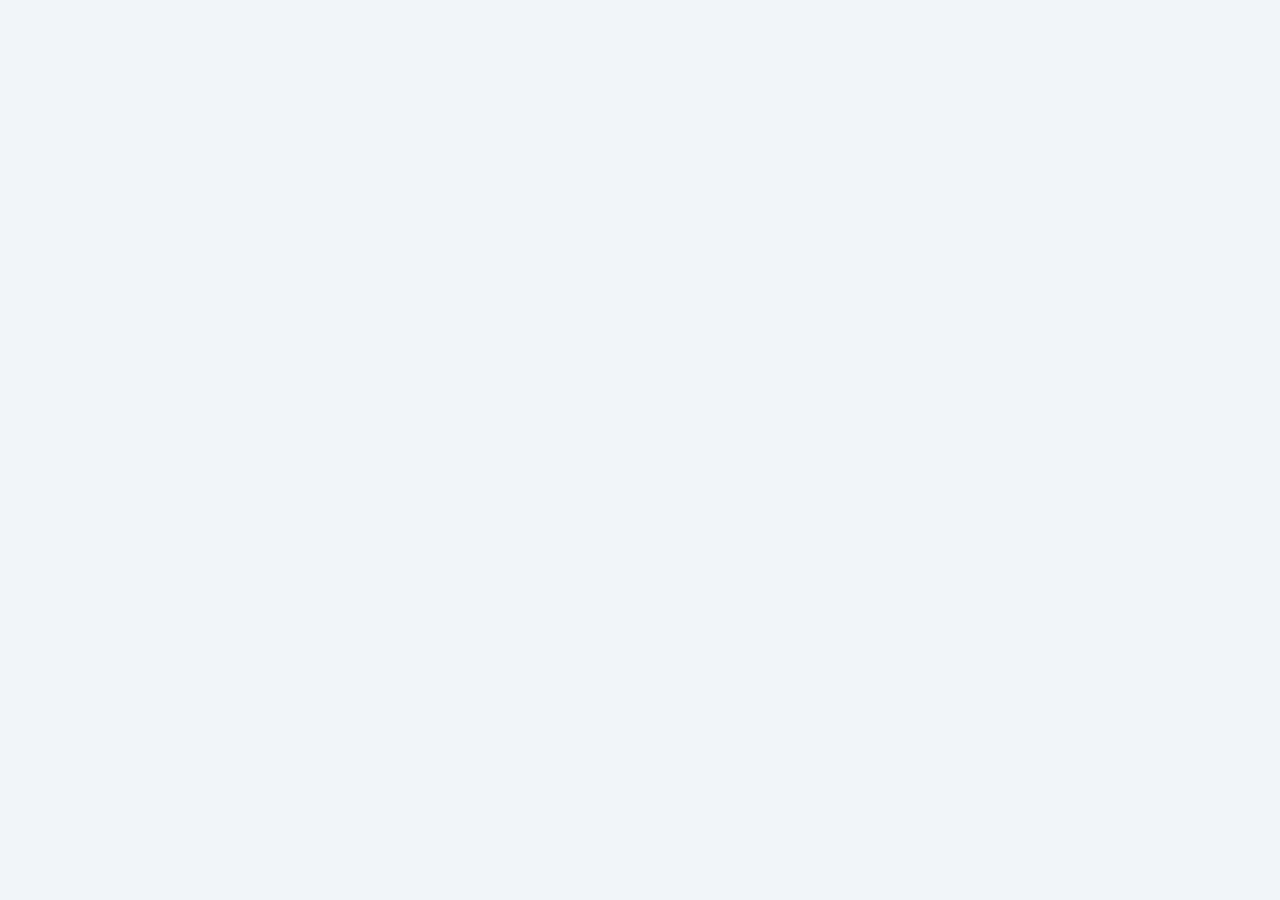
==== commit 57ecba18: "Add initial HTML structure for the application" ====
--- a/index.html
+++ b/index.html
@@ -3,319 +3,256 @@
 <head>
 <meta charset="UTF-8">
 <meta name="viewport" content="width=device-width,initial-scale=1.0">
-<meta name="theme-color" content="#1677ff">
-<title>منصة الخدمات الاجتماعية - فضيلة سعدان</title>
+<meta name="theme-color" content="#075985">
+
+<title>منصة لجنة الخدمات الاجتماعية - فضيلة سعدان بسكرة</title>
 
 <style>
 *{
     box-sizing:border-box;
     margin:0;
     padding:0;
-    font-family:Tahoma,Arial,sans-serif;
+    font-family:Tahoma,Arial,sans-serif
 }
 
 body{
-    background:#f3f6fa;
-    color:#263238;
-    min-height:100vh;
+    background:#f1f5f9;
+    color:#17202a;
+    min-height:100vh
 }
 
 button,input,select,textarea{
-    font-family:inherit;
+    font-family:inherit
 }
 
 button{
-    cursor:pointer;
+    cursor:pointer
 }
 
 .hidden{
-    display:none!important;
+    display:none!important
+}
+
+a{
+    color:inherit
 }
 
 /* ================= LOGIN ================= */
 
-#loginScreen{
+.login-page{
     min-height:100vh;
     display:flex;
     align-items:center;
     justify-content:center;
     padding:18px;
-    background:linear-gradient(135deg,#0d47a1,#1976d2,#00a884);
+    background:
+    linear-gradient(135deg,#075985,#0f766e,#164e63)
 }
 
 .login-card{
     width:100%;
-    max-width:480px;
-    background:white;
-    border-radius:24px;
+    max-width:500px;
+    background:#fff;
+    border-radius:25px;
     padding:25px;
-    box-shadow:0 15px 50px rgba(0,0,0,.25);
+    box-shadow:0 20px 70px rgba(0,0,0,.28)
 }
 
 .logo{
-    width:85px;
-    height:85px;
+    width:90px;
+    height:90px;
+    margin:auto;
     border-radius:50%;
-    margin:0 auto 15px;
     display:flex;
     align-items:center;
     justify-content:center;
-    font-size:42px;
-    background:linear-gradient(135deg,#e91e63,#ff9800,#4caf50,#2196f3);
-    color:white;
-    box-shadow:0 8px 20px rgba(0,0,0,.2);
+    font-size:43px;
+    background:linear-gradient(
+        135deg,
+        #ef4444,
+        #f59e0b,
+        #10b981,
+        #3b82f6
+    );
+    color:white;
+    box-shadow:0 10px 30px rgba(0,0,0,.15)
 }
 
 .login-title{
     text-align:center;
-    color:#0d47a1;
-    font-size:23px;
-    font-weight:bold;
+    font-size:24px;
+    font-weight:bold;
+    margin-top:15px
 }
 
 .login-subtitle{
     text-align:center;
-    margin:8px 0 20px;
-    color:#607d8b;
-    line-height:1.7;
-}
-
-.notice{
-    background:#e3f2fd;
-    border-right:5px solid #1976d2;
+    color:#64748b;
+    line-height:1.8;
+    margin:8px 0 20px
+}
+
+.form-group{
+    margin-bottom:14px
+}
+
+.form-group label{
+    display:block;
+    font-weight:bold;
+    margin-bottom:6px
+}
+
+input,select,textarea{
+    width:100%;
+    border:1px solid #cbd5e1;
+    border-radius:12px;
     padding:12px;
-    border-radius:10px;
-    margin-bottom:18px;
-    line-height:1.7;
-    font-size:14px;
-}
-
-.field{
-    margin-bottom:14px;
-}
-
-.field label{
-    display:block;
-    font-weight:bold;
-    margin-bottom:7px;
-    color:#37474f;
-}
-
-.field input,
-.field select,
-.field textarea{
+    outline:none;
+    background:white
+}
+
+input:focus,
+select:focus,
+textarea:focus{
+    border-color:#0284c7;
+    box-shadow:0 0 0 3px rgba(2,132,199,.1)
+}
+
+textarea{
+    min-height:110px;
+    resize:vertical
+}
+
+.primary-btn{
+    background:#075985;
+    color:white;
+    border:none;
     width:100%;
     padding:13px;
-    border:1px solid #ccd6df;
-    border-radius:11px;
-    outline:none;
-    background:white;
-    font-size:15px;
-}
-
-.field textarea{
-    min-height:100px;
-    resize:vertical;
-}
-
-.field input:focus,
-.field select:focus,
-.field textarea:focus{
-    border-color:#1976d2;
-    box-shadow:0 0 0 3px rgba(25,118,210,.1);
-}
-
-.btn{
+    border-radius:12px;
+    font-weight:bold;
+    font-size:15px
+}
+
+.primary-btn:hover{
+    background:#0369a1
+}
+
+.secondary-btn{
+    background:#e2e8f0;
+    color:#17202a;
+    width:100%;
+    padding:12px;
     border:0;
-    padding:12px 17px;
-    border-radius:11px;
-    font-weight:bold;
-    font-size:14px;
-    transition:.2s;
-}
-
-.btn:hover{
-    transform:translateY(-1px);
-}
-
-.btn-primary{
-    background:#1976d2;
-    color:white;
-}
-
-.btn-success{
-    background:#00a884;
-    color:white;
-}
-
-.btn-danger{
-    background:#e53935;
-    color:white;
-}
-
-.btn-warning{
-    background:#ff9800;
-    color:white;
-}
-
-.btn-dark{
-    background:#263238;
-    color:white;
-}
-
-.btn-light{
-    background:#eef3f7;
-    color:#263238;
-}
-
-.full{
-    width:100%;
-}
-
-.login-buttons{
-    display:grid;
-    gap:10px;
-}
-
-/* ================= APP ================= */
-
-#app{
-    min-height:100vh;
-}
+    border-radius:12px;
+    font-weight:bold
+}
+
+.demo-box{
+    background:#eff6ff;
+    border:1px solid #bfdbfe;
+    border-radius:13px;
+    padding:12px;
+    margin-top:15px;
+    line-height:1.8;
+    font-size:13px
+}
+
+/* ================= TOP BAR ================= */
 
 .topbar{
-    background:linear-gradient(90deg,#0d47a1,#1976d2);
-    color:white;
-    padding:12px 16px;
     position:sticky;
     top:0;
-    z-index:100;
-    box-shadow:0 3px 15px rgba(0,0,0,.15);
-}
-
-.topbar-inner{
-    max-width:1200px;
-    margin:auto;
+    z-index:50;
+    background:#075985;
+    color:white;
+    min-height:60px;
+    padding:10px 16px;
     display:flex;
     align-items:center;
     justify-content:space-between;
     gap:10px;
+    box-shadow:0 3px 15px rgba(0,0,0,.15)
 }
 
 .brand{
-    display:flex;
-    align-items:center;
-    gap:10px;
-}
-
-.brand-icon{
-    width:42px;
-    height:42px;
-    border-radius:12px;
-    background:white;
-    color:#1976d2;
-    display:flex;
+    font-weight:bold;
+    font-size:16px
+}
+
+.top-actions{
+    display:flex;
+    align-items:center;
+    gap:7px
+}
+
+.icon-btn{
+    border:0;
+    background:rgba(255,255,255,.15);
+    color:white;
+    padding:8px 11px;
+    border-radius:10px
+}
+
+.icon-btn:hover{
+    background:rgba(255,255,255,.25)
+}
+
+.badge{
+    display:inline-flex;
+    min-width:20px;
+    height:20px;
     align-items:center;
     justify-content:center;
-    font-size:23px;
-}
-
-.brand-title{
-    font-size:16px;
-    font-weight:bold;
-}
-
-.brand-small{
+    background:#ef4444;
+    border-radius:50%;
     font-size:11px;
-    opacity:.85;
-    margin-top:2px;
-}
-
-.top-actions{
-    display:flex;
-    gap:7px;
-    align-items:center;
-}
-
-.top-actions button{
-    border:1px solid rgba(255,255,255,.3);
-    background:rgba(255,255,255,.12);
-    color:white;
-    padding:9px 11px;
-    border-radius:9px;
-}
+    margin-right:3px
+}
+
+/* ================= LAYOUT ================= */
 
 .container{
-    width:calc(100% - 24px);
-    max-width:1200px;
-    margin:18px auto;
-}
-
-.announcement{
-    background:#fff8e1;
-    border-right:5px solid #ff9800;
-    border-radius:12px;
-    padding:13px;
-    margin-bottom:16px;
-    line-height:1.7;
+    width:min(1250px,95%);
+    margin:20px auto
 }
 
 .welcome{
     background:white;
-    border-radius:16px;
-    padding:18px;
-    margin-bottom:16px;
-    box-shadow:0 3px 12px rgba(0,0,0,.06);
+    border-radius:20px;
+    padding:20px;
+    box-shadow:0 3px 15px rgba(0,0,0,.06);
+    margin-bottom:18px
 }
 
 .welcome h2{
-    color:#0d47a1;
-    margin-bottom:7px;
-}
-
-.welcome p{
-    color:#607d8b;
-}
-
-/* ================= CARDS ================= */
+    margin-bottom:7px
+}
+
+.muted{
+    color:#64748b
+}
 
 .grid{
     display:grid;
-    grid-template-columns:repeat(4,1fr);
-    gap:13px;
-    margin-bottom:18px;
+    grid-template-columns:
+    repeat(auto-fit,minmax(240px,1fr));
+    gap:15px
 }
 
 .card{
     background:white;
-    border-radius:16px;
-    padding:17px;
-    box-shadow:0 3px 12px rgba(0,0,0,.06);
-}
-
-.stat{
-    display:flex;
-    align-items:center;
-    gap:12px;
-}
-
-.stat-icon{
-    width:48px;
-    height:48px;
-    border-radius:13px;
-    display:flex;
-    align-items:center;
-    justify-content:center;
-    font-size:24px;
-    background:#e3f2fd;
-}
-
-.stat-number{
-    font-size:23px;
-    font-weight:bold;
-    color:#0d47a1;
-}
-
-.stat-label{
-    font-size:12px;
-    color:#78909
+    border-radius:18px;
+    padding:18px;
+    box-shadow:0 3px 15px rgba(0,0,0,.06)
+}
+
+.card h3{
+    margin-bottom:10px
+}
+
+.section{
+    margin-top:18px
+}
+
+/* ================= SERVICES ================= */
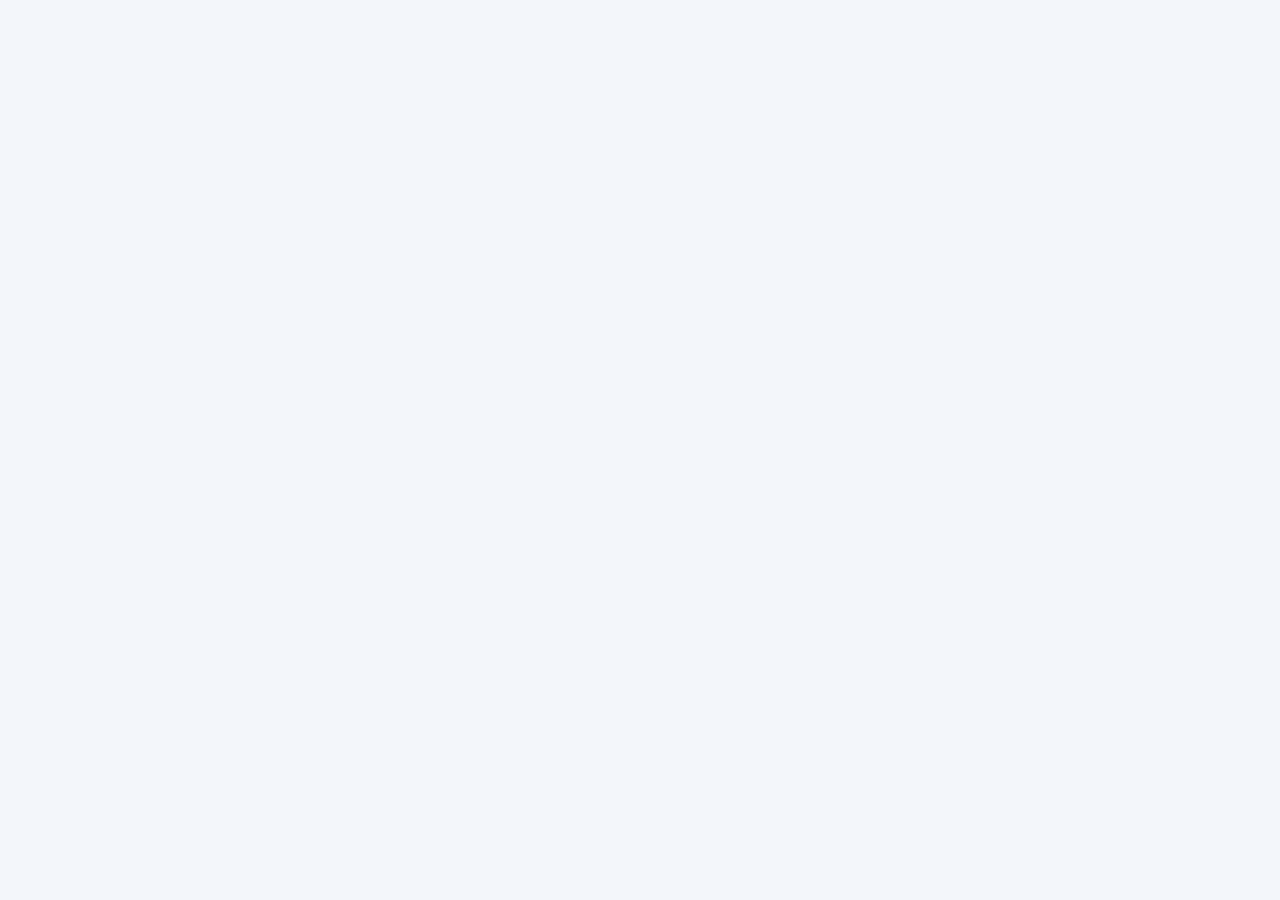
==== commit 7e0b72f3: "Add initial HTML structure for social services platform" ====
--- a/index.html
+++ b/index.html
@@ -2,257 +2,1030 @@
 <html lang="ar" dir="rtl">
 <head>
 <meta charset="UTF-8">
-<meta name="viewport" content="width=device-width,initial-scale=1.0">
-<meta name="theme-color" content="#075985">
-
-<title>منصة لجنة الخدمات الاجتماعية - فضيلة سعدان بسكرة</title>
+<meta name="viewport" content="width=device-width,initial-scale=1">
+<meta name="theme-color" content="#1769aa">
+<title>منصة لجنة الخدمات الاجتماعية</title>
 
 <style>
-*{
-    box-sizing:border-box;
-    margin:0;
-    padding:0;
-    font-family:Tahoma,Arial,sans-serif
-}
-
+*{box-sizing:border-box}
 body{
-    background:#f1f5f9;
-    color:#17202a;
-    min-height:100vh
-}
-
-button,input,select,textarea{
-    font-family:inherit
-}
-
-button{
-    cursor:pointer
-}
-
-.hidden{
-    display:none!important
-}
-
-a{
-    color:inherit
-}
-
-/* ================= LOGIN ================= */
-
-.login-page{
-    min-height:100vh;
-    display:flex;
-    align-items:center;
-    justify-content:center;
-    padding:18px;
-    background:
-    linear-gradient(135deg,#075985,#0f766e,#164e63)
-}
-
-.login-card{
-    width:100%;
-    max-width:500px;
-    background:#fff;
-    border-radius:25px;
-    padding:25px;
-    box-shadow:0 20px 70px rgba(0,0,0,.28)
+ margin:0;
+ font-family:Tahoma,Arial,sans-serif;
+ background:#f3f6fa;
+ color:#172033
+}
+button,input,select,textarea{font:inherit}
+button{cursor:pointer}
+.hidden{display:none!important}
+
+header{
+ background:linear-gradient(135deg,#1769aa,#123b6d);
+ color:#fff;
+ padding:14px;
+ display:flex;
+ justify-content:space-between;
+ align-items:center;
+ gap:10px;
+ position:sticky;
+ top:0;
+ z-index:20;
+ box-shadow:0 2px 10px #0003
 }
 
 .logo{
-    width:90px;
-    height:90px;
-    margin:auto;
-    border-radius:50%;
-    display:flex;
-    align-items:center;
-    justify-content:center;
-    font-size:43px;
-    background:linear-gradient(
-        135deg,
-        #ef4444,
-        #f59e0b,
-        #10b981,
-        #3b82f6
-    );
-    color:white;
-    box-shadow:0 10px 30px rgba(0,0,0,.15)
-}
-
-.login-title{
-    text-align:center;
-    font-size:24px;
-    font-weight:bold;
-    margin-top:15px
-}
-
-.login-subtitle{
-    text-align:center;
-    color:#64748b;
-    line-height:1.8;
-    margin:8px 0 20px
-}
-
-.form-group{
-    margin-bottom:14px
-}
-
-.form-group label{
-    display:block;
-    font-weight:bold;
-    margin-bottom:6px
+ display:flex;
+ align-items:center;
+ gap:10px
+}
+
+.hearts{font-size:28px}
+
+.logo small{
+ display:block;
+ opacity:.8;
+ margin-top:3px
+}
+
+.container{
+ max-width:1200px;
+ margin:auto;
+ padding:15px
+}
+
+.card{
+ background:#fff;
+ border-radius:16px;
+ padding:18px;
+ margin-bottom:15px;
+ box-shadow:0 2px 12px #00000012
+}
+
+.grid{
+ display:grid;
+ grid-template-columns:repeat(3,1fr);
+ gap:14px
+}
+
+.grid2{
+ display:grid;
+ grid-template-columns:repeat(2,1fr);
+ gap:14px
+}
+
+.stat{
+ background:#fff;
+ padding:18px;
+ border-radius:15px;
+ box-shadow:0 2px 10px #0001
+}
+
+.stat b{
+ display:block;
+ font-size:28px;
+ margin-top:7px
+}
+
+.btn{
+ border:0;
+ border-radius:10px;
+ padding:10px 15px;
+ background:#1769aa;
+ color:#fff
+}
+
+.btn.secondary{
+ background:#e9eef5;
+ color:#17324d
+}
+
+.btn.success{background:#16804a}
+.btn.danger{background:#c93636}
+.btn.warning{background:#d28b00}
+
+.btn.small{
+ padding:7px 10px;
+ font-size:13px
 }
 
 input,select,textarea{
-    width:100%;
-    border:1px solid #cbd5e1;
-    border-radius:12px;
-    padding:12px;
-    outline:none;
-    background:white
-}
-
-input:focus,
-select:focus,
-textarea:focus{
-    border-color:#0284c7;
-    box-shadow:0 0 0 3px rgba(2,132,199,.1)
-}
-
-textarea{
-    min-height:110px;
-    resize:vertical
-}
-
-.primary-btn{
-    background:#075985;
-    color:white;
-    border:none;
-    width:100%;
-    padding:13px;
-    border-radius:12px;
-    font-weight:bold;
-    font-size:15px
-}
-
-.primary-btn:hover{
-    background:#0369a1
-}
-
-.secondary-btn{
-    background:#e2e8f0;
-    color:#17202a;
-    width:100%;
-    padding:12px;
-    border:0;
-    border-radius:12px;
-    font-weight:bold
-}
-
-.demo-box{
-    background:#eff6ff;
-    border:1px solid #bfdbfe;
-    border-radius:13px;
-    padding:12px;
-    margin-top:15px;
-    line-height:1.8;
-    font-size:13px
-}
-
-/* ================= TOP BAR ================= */
-
-.topbar{
-    position:sticky;
-    top:0;
-    z-index:50;
-    background:#075985;
-    color:white;
-    min-height:60px;
-    padding:10px 16px;
-    display:flex;
-    align-items:center;
-    justify-content:space-between;
-    gap:10px;
-    box-shadow:0 3px 15px rgba(0,0,0,.15)
-}
-
-.brand{
-    font-weight:bold;
-    font-size:16px
-}
-
-.top-actions{
-    display:flex;
-    align-items:center;
-    gap:7px
-}
-
-.icon-btn{
-    border:0;
-    background:rgba(255,255,255,.15);
-    color:white;
-    padding:8px 11px;
-    border-radius:10px
-}
-
-.icon-btn:hover{
-    background:rgba(255,255,255,.25)
-}
+ width:100%;
+ padding:11px;
+ border:1px solid #ccd5df;
+ border-radius:10px;
+ background:#fff;
+ outline:none
+}
+
+textarea{resize:vertical}
+
+input:focus,select:focus,textarea:focus{
+ border-color:#1769aa;
+ box-shadow:0 0 0 3px #1769aa18
+}
+
+label{
+ display:block;
+ font-weight:bold;
+ margin:9px 0 5px
+}
+
+.row{
+ display:flex;
+ gap:9px;
+ align-items:center;
+ flex-wrap:wrap
+}
+
+.between{
+ display:flex;
+ justify-content:space-between;
+ align-items:center;
+ gap:10px
+}
+
+nav{
+ display:flex;
+ gap:7px;
+ overflow:auto;
+ margin-bottom:15px;
+ padding-bottom:3px
+}
+
+nav button{
+ white-space:nowrap;
+ border:0;
+ background:#fff;
+ padding:10px 14px;
+ border-radius:10px
+}
+
+nav button.active{
+ background:#1769aa;
+ color:#fff
+}
+
+.login{
+ min-height:100vh;
+ display:flex;
+ align-items:center;
+ justify-content:center;
+ padding:20px;
+ background:linear-gradient(135deg,#eaf4ff,#fff)
+}
+
+.loginbox{
+ width:min(450px,100%);
+ background:#fff;
+ padding:25px;
+ border-radius:22px;
+ box-shadow:0 10px 35px #17324d22
+}
+
+.center{text-align:center}
+
+.service{
+ border:1px solid #e2e8f0;
+ padding:15px;
+ border-radius:14px;
+ cursor:pointer;
+ transition:.15s
+}
+
+.service:hover{
+ transform:translateY(-2px);
+ box-shadow:0 5px 14px #0001
+}
+
+.service .icon{font-size:30px}
+
+.service h3{margin:8px 0}
 
 .badge{
-    display:inline-flex;
-    min-width:20px;
-    height:20px;
-    align-items:center;
-    justify-content:center;
-    background:#ef4444;
-    border-radius:50%;
-    font-size:11px;
-    margin-right:3px
-}
-
-/* ================= LAYOUT ================= */
-
-.container{
-    width:min(1250px,95%);
-    margin:20px auto
-}
-
-.welcome{
-    background:white;
-    border-radius:20px;
-    padding:20px;
-    box-shadow:0 3px 15px rgba(0,0,0,.06);
-    margin-bottom:18px
-}
-
-.welcome h2{
-    margin-bottom:7px
-}
-
-.muted{
-    color:#64748b
-}
-
-.grid{
-    display:grid;
-    grid-template-columns:
-    repeat(auto-fit,minmax(240px,1fr));
-    gap:15px
-}
-
-.card{
-    background:white;
-    border-radius:18px;
-    padding:18px;
-    box-shadow:0 3px 15px rgba(0,0,0,.06)
-}
-
-.card h3{
-    margin-bottom:10px
-}
-
-.section{
-    margin-top:18px
-}
-
-/* ================= SERVICES ================= */
+ display:inline-block;
+ padding:5px 9px;
+ border-radius:20px;
+ font-size:12px;
+ font-weight:bold
+}
+
+.badge.new{
+ background:#e8f1ff;
+ color:#1769aa
+}
+
+.badge.review{
+ background:#fff3d6;
+ color:#9b6900
+}
+
+.badge.missing{
+ background:#ffe8c9;
+ color:#a75b00
+}
+
+.badge.ok{
+ background:#dff7e9;
+ color:#08733e
+}
+
+.badge.no{
+ background:#ffe0e0;
+ color:#ad2222
+}
+
+.badge.done{
+ background:#e8e8e8;
+ color:#555
+}
+
+.notice{
+ padding:12px;
+ border-radius:12px;
+ background:#f5f8fc;
+ margin:8px 0
+}
+
+.alert{
+ background:#fff0f0;
+ color:#a32323;
+ padding:12px;
+ border-radius:12px
+}
+
+.empty{
+ padding:30px;
+ text-align:center;
+ color:#718096
+}
+
+.tablewrap{
+ overflow:auto
+}
+
+table{
+ width:100%;
+ border-collapse:collapse
+}
+
+th,td{
+ padding:10px;
+ border-bottom:1px solid #edf0f3;
+ text-align:right
+}
+
+th{background:#f7f9fb}
+
+.modal{
+ position:fixed;
+ inset:0;
+ background:#0008;
+ display:flex;
+ align-items:center;
+ justify-content:center;
+ padding:15px;
+ z-index:50
+}
+
+.modalbox{
+ background:#fff;
+ width:min(700px,100%);
+ max-height:92vh;
+ overflow:auto;
+ border-radius:18px;
+ padding:20px
+}
+
+.toast{
+ position:fixed;
+ bottom:18px;
+ left:18px;
+ z-index:100;
+ background:#172033;
+ color:#fff;
+ padding:13px 17px;
+ border-radius:12px;
+ box-shadow:0 5px 20px #0004
+}
+
+.chat{
+ height:320px;
+ overflow:auto;
+ background:#f7f9fb;
+ padding:10px;
+ border-radius:12px
+}
+
+.msg{
+ padding:10px 13px;
+ border-radius:13px;
+ margin:8px 0;
+ max-width:88%
+}
+
+.msg.worker{
+ background:#e9f3ff;
+ margin-right:auto
+}
+
+.msg.admin{
+ background:#e8f8ee;
+ margin-left:auto
+}
+
+.msg.ai{
+ background:#f2efff;
+ margin-left:auto
+}
+
+.msg small,
+.notice small{
+ display:block;
+ color:#718096;
+ margin-top:5px
+}
+
+.kpi{
+ font-size:13px;
+ color:#64748b
+}
+
+footer{
+ text-align:center;
+ padding:25px;
+ color:#718096
+}
+
+@media(max-width:800px){
+ .grid{grid-template-columns:1fr 1fr}
+ .grid2{grid-template-columns:1fr}
+}
+
+@media(max-width:520px){
+ .grid{grid-template-columns:1fr}
+ header{padding:10px}
+ .container{padding:10px}
+ .card{padding:14px}
+ .logo small{font-size:10px}
+}
+</style>
+</head>
+
+<body>
+
+<div id="root"></div>
+
+<div id="modal" class="modal hidden">
+ <div id="modalBox" class="modalbox"></div>
+</div>
+
+<div id="toast" class="toast hidden"></div>
+
+<script>
+"use strict";
+
+/* =========================================================
+   منصة لجنة الخدمات الاجتماعية
+   ملف واحد فقط
+   ========================================================= */
+
+const DB_KEY="CFPA_SOCIAL_SERVICES_ONE_FILE_V1";
+
+/* الخدمات */
+const SERVICES=[
+ {
+  id:"loan",
+  name:"سلفة مسترجعة",
+  icon:"💳",
+  desc:"طلب سلفة مسترجعة"
+ },
+ {
+  id:"exceptional",
+  name:"إعانة استثنائية",
+  icon:"🤝",
+  desc:"طلب إعانة استثنائية"
+ },
+ {
+  id:"xray",
+  name:"تعويض الأشعة",
+  icon:"🩻",
+  desc:"طلب تعويض مصاريف الأشعة"
+ },
+ {
+  id:"worker_day",
+  name:"عيد العمال",
+  icon:"👷",
+  desc:"الاستفادة الخاصة بعيد العمال"
+ },
+ {
+  id:"woman_day",
+  name:"عيد المرأة",
+  icon:"🌷",
+  desc:"الاستفادة الخاصة بعيد المرأة"
+ },
+ {
+  id:"school",
+  name:"الدخول المدرسي",
+  icon:"🎒",
+  desc:"إعانة الدخول المدرسي"
+ },
+ {
+  id:"education",
+  name:"التمدرس",
+  icon:"📚",
+  desc:"إعانة التمدرس"
+ },
+ {
+  id:"omra",
+  name:"العمرة",
+  icon:"🕋",
+  desc:"برنامج العمرة"
+ },
+ {
+  id:"complaint",
+  name:"شكوى",
+  icon:"📝",
+  desc:"إرسال شكوى"
+ },
+ {
+  id:"question",
+  name:"استفسار",
+  icon:"❓",
+  desc:"إرسال استفسار"
+ }
+];
+
+/* الوقت */
+function now(){
+ return new Date().toISOString();
+}
+
+/* إنشاء نسخة */
+function clone(obj){
+ return JSON.parse(JSON.stringify(obj));
+}
+
+/* قاعدة البيانات الأولية */
+const DEFAULT_DB={
+ settings:{
+  name:"منصة لجنة الخدمات الاجتماعية",
+  center:"مركز التكوين المهني والتمهين فضيلة سعدان - بسكرة",
+  phone:"",
+  email:"",
+  totalBudget:120000000,
+  spentBudget:45000000,
+  aiEnabled:true
+ },
+
+ users:[
+  {
+   id:"admin",
+   username:"admin",
+   password:"admin123",
+   name:"إدارة لجنة الخدمات الاجتماعية",
+   phone:"",
+   email:"",
+   role:"admin",
+   active:true,
+   createdAt:now()
+  },
+  {
+   id:"worker1",
+   username:"123456789",
+   password:"1234",
+   name:"مستفيد تجريبي",
+   phone:"",
+   email:"",
+   role:"worker",
+   active:true,
+   createdAt:now()
+  }
+ ],
+
+ applications:[],
+ documents:[],
+ messages:[],
+ notifications:[],
+ announcements:[],
+ logs:[],
+ securityAlerts:[],
+ aiMessages:[],
+ smsQueue:[],
+ emailQueue:[],
+
+ knowledge:[
+  {
+   id:"k1",
+   title:"المساعد الآلي",
+   content:"المساعد يشرح المعلومات الموجودة في المنصة ولا يتخذ قرار القبول أو الرفض بدلا من اللجنة.",
+   active:true
+  }
+ ],
+
+ session:null
+};
+
+/* تحميل قاعدة البيانات */
+function loadDB(){
+
+ try{
+
+  const saved=localStorage.getItem(DB_KEY);
+
+  if(saved){
+
+   const data=JSON.parse(saved);
+
+   for(const key in DEFAULT_DB){
+
+    if(data[key]===undefined){
+     data[key]=clone(DEFAULT_DB[key]);
+    }
+
+   }
+
+   return data;
+
+  }
+
+ }catch(e){
+
+  console.error(e);
+
+ }
+
+ return clone(DEFAULT_DB);
+}
+
+let db=loadDB();
+
+/* حفظ */
+function saveDB(){
+ localStorage.setItem(DB_KEY,JSON.stringify(db));
+}
+
+/* معرف */
+function id(prefix="id"){
+
+ return prefix+"_"+Date.now().toString(36)+"_"+Math.random()
+ .toString(36).substring(2,8);
+
+}
+
+/* المستخدم الحالي */
+function currentUser(){
+
+ return db.users.find(u=>u.id===db.session);
+
+}
+
+/* هل هو مدير */
+function admin(){
+
+ return currentUser()?.role==="admin";
+
+}
+
+/* هروب HTML */
+function esc(value){
+
+ return String(value??"")
+ .replace(/&/g,"&amp;")
+ .replace(/</g,"&lt;")
+ .replace(/>/g,"&gt;")
+ .replace(/"/g,"&quot;")
+ .replace(/'/g,"&#039;");
+
+}
+
+/* التاريخ */
+function formatDate(value){
+
+ if(!value)return "";
+
+ return new Date(value).toLocaleString(
+  "ar-DZ",
+  {
+   dateStyle:"medium",
+   timeStyle:"short"
+  }
+ );
+
+}
+
+/* المال */
+function money(value){
+
+ return Number(value||0).toLocaleString("fr-DZ")+" دج";
+
+}
+
+/* رسالة صغيرة */
+function toast(message){
+
+ const box=document.getElementById("toast");
+
+ box.textContent=message;
+
+ box.classList.remove("hidden");
+
+ clearTimeout(window.toastTimer);
+
+ window.toastTimer=setTimeout(()=>{
+  box.classList.add("hidden");
+ },3000);
+
+}
+
+/* السجل */
+function addLog(action,targetType="",targetId=""){
+
+ db.logs.unshift({
+  id:id("log"),
+  userId:db.session||null,
+  action,
+  targetType,
+  targetId,
+  createdAt:now()
+ });
+
+ saveDB();
+
+}
+
+/* تنبيه */
+function addSecurityAlert(message,severity="تنبيه"){
+
+ db.securityAlerts.unshift({
+  id:id("alert"),
+  message,
+  severity,
+  createdAt:now(),
+  resolved:false
+ });
+
+ saveDB();
+
+}
+
+/* إشعار */
+function notify(workerId,title,body){
+
+ db.notifications.unshift({
+  id:id("notification"),
+  workerId,
+  title,
+  body,
+  read:false,
+  createdAt:now()
+ });
+
+ saveDB();
+
+}
+
+/* تجهيز SMS */
+function queueSMS(worker,body){
+
+ db.smsQueue.unshift({
+  id:id("sms"),
+  workerId:worker.id,
+  phone:worker.phone||"",
+  body,
+  status:"جاهز — يحتاج ربط مزود SMS حقيقي",
+  createdAt:now()
+ });
+
+}
+
+/* تجهيز البريد */
+function queueEmail(worker,subject,body){
+
+ db.emailQueue.unshift({
+  id:id("email"),
+  workerId:worker.id,
+  email:worker.email||"",
+  subject,
+  body,
+  status:"جاهز — يحتاج ربط خدمة بريد حقيقية",
+  createdAt:now()
+ });
+
+}
+
+/* حالات الطلب */
+function statusBadge(status){
+
+ const map={
+
+  new:["جديد","new"],
+
+  review:["قيد الدراسة","review"],
+
+  missing:["وثائق ناقصة","missing"],
+
+  approved:["مقبول","ok"],
+
+  rejected:["مرفوض","no"],
+
+  completed:["مكتمل","done"]
+
+ };
+
+ const x=map[status]||[status,"done"];
+
+ return `<span class="badge ${x[1]}">${x[0]}</span>`;
+
+}
+
+/* =========================================================
+   شاشة الدخول
+   ========================================================= */
+
+function loginPage(){
+
+ document.getElementById("root").innerHTML=`
+
+ <div class="login">
+
+  <div class="loginbox">
+
+   <div class="center">
+
+    <div style="font-size:55px">
+     💙💚💛💗
+    </div>
+
+    <h2>${esc(db.settings.name)}</h2>
+
+    <p>${esc(db.settings.center)}</p>
+
+   </div>
+
+   <form onsubmit="login(event)">
+
+    <label>
+     اسم المستخدم / رقم العامل
+    </label>
+
+    <input
+     id="loginUsername"
+     required
+     autocomplete="username"
+    >
+
+    <label>
+     كلمة المرور
+    </label>
+
+    <input
+     id="loginPassword"
+     type="password"
+     required
+     autocomplete="current-password"
+    >
+
+    <button
+     class="btn"
+     style="width:100%;margin-top:15px"
+    >
+     تسجيل الدخول
+    </button>
+
+   </form>
+
+   <div class="notice" style="margin-top:15px">
+
+    <b>للتجربة:</b><br>
+
+    العامل:
+    <b>123456789</b>
+    /
+    <b>1234</b>
+
+    <br><br>
+
+    الإدارة:
+    <b>admin</b>
+    /
+    <b>admin123</b>
+
+   </div>
+
+  </div>
+
+ </div>
+
+ `;
+
+}
+
+/* الدخول */
+function login(event){
+
+ event.preventDefault();
+
+ const username=
+  document.getElementById("loginUsername").value.trim();
+
+ const password=
+  document.getElementById("loginPassword").value;
+
+ const u=db.users.find(
+  x=>
+   x.username===username &&
+   x.password===password
+ );
+
+ if(!u){
+
+  addSecurityAlert(
+   "محاولة دخول فاشلة للحساب: "+username,
+   "تحذير"
+  );
+
+  toast("اسم المستخدم أو كلمة المرور غير صحيحة");
+
+  return;
+
+ }
+
+ if(!u.active){
+
+  toast("هذا الحساب موقوف");
+
+  return;
+
+ }
+
+ db.session=u.id;
+
+ saveDB();
+
+ addLog("تسجيل الدخول");
+
+ render();
+
+}
+
+/* خروج */
+function logout(){
+
+ addLog("تسجيل الخروج");
+
+ db.session=null;
+
+ saveDB();
+
+ render();
+
+}
+
+/* =========================================================
+   الهيكل العام
+   ========================================================= */
+
+function shell(content,title=""){
+
+ const u=currentUser();
+
+ document.getElementById("root").innerHTML=`
+
+ <div>
+
+  <header>
+
+   <div class="logo">
+
+    <div class="hearts">
+     💙💚💛💗
+    </div>
+
+    <div>
+     <b>${esc(db.settings.name)}</b>
+
+     <small>
+      ${esc(db.settings.center)}
+     </small>
+    </div>
+
+   </div>
+
+   <div class="row">
+
+    <span>
+     ${esc(u?.name||"")}
+    </span>
+
+    <button
+     class="btn secondary small"
+     onclick="logout()"
+    >
+     خروج
+    </button>
+
+   </div>
+
+  </header>
+
+  <main class="container">
+
+   ${
+    title
+    ?
+    `
+    <div class="between">
+
+     <h2>${title}</h2>
+
+     <span class="kpi">
+      ${formatDate(now())}
+     </span>
+
+    </div>
+    `
+    :""
+   }
+
+   ${content}
+
+  </main>
+
+  <footer>
+   ${esc(db.settings.name)}
+   ©
+   ${new Date().getFullYear()}
+  </footer>
+
+ </div>
+
+ `;
+
+}
+
+/* =========================================================
+   قائمة العامل
+   ========================================================= */
+
+function workerNav(active){
+
+ return `
+
+ <nav>
+
+  <button
+   class="${active==="home"?"active":""}"
+   onclick="workerHome()"
+  >
+   🏠 الرئيسية
+  </button>
+
+  <button
+   class="${active==="services"?"active":""}"
+   onclick="workerServices()"
+  >
+   🧾 الخدمات
+  </button>
+
+  <button
+   class="${active==="requests"?"active":""}"
+   onclick="workerRequests()"
+  >
+   📂 طلباتي
+  </button>
+
+  <button
+   class="${active==="messages"?"active":""}"
+   onclick="workerMessages()"
+  >
+   💬 الرسائل
+  </button>
+
+  <button
+   class="${active==="ai"?"active":""}"
+   onclick="aiPage()"
+  >
+   🤖 المساعد
+  </button>
+
+  <button
+   class="${active==="notifications"?"active":""}"
+   onclick="workerNotifications()"
+  >
+   🔔 الإشعارات
+  </button>
+
+  <button
+   class="${active==="profile"?"active":""}"
+   onclick="workerProfile()"
+  >
+   👤 حسابي
+  </button>
+
+ </nav>
+
+ `;
+
+}
+
+/* =========================================================
+   الرئيسية للع
